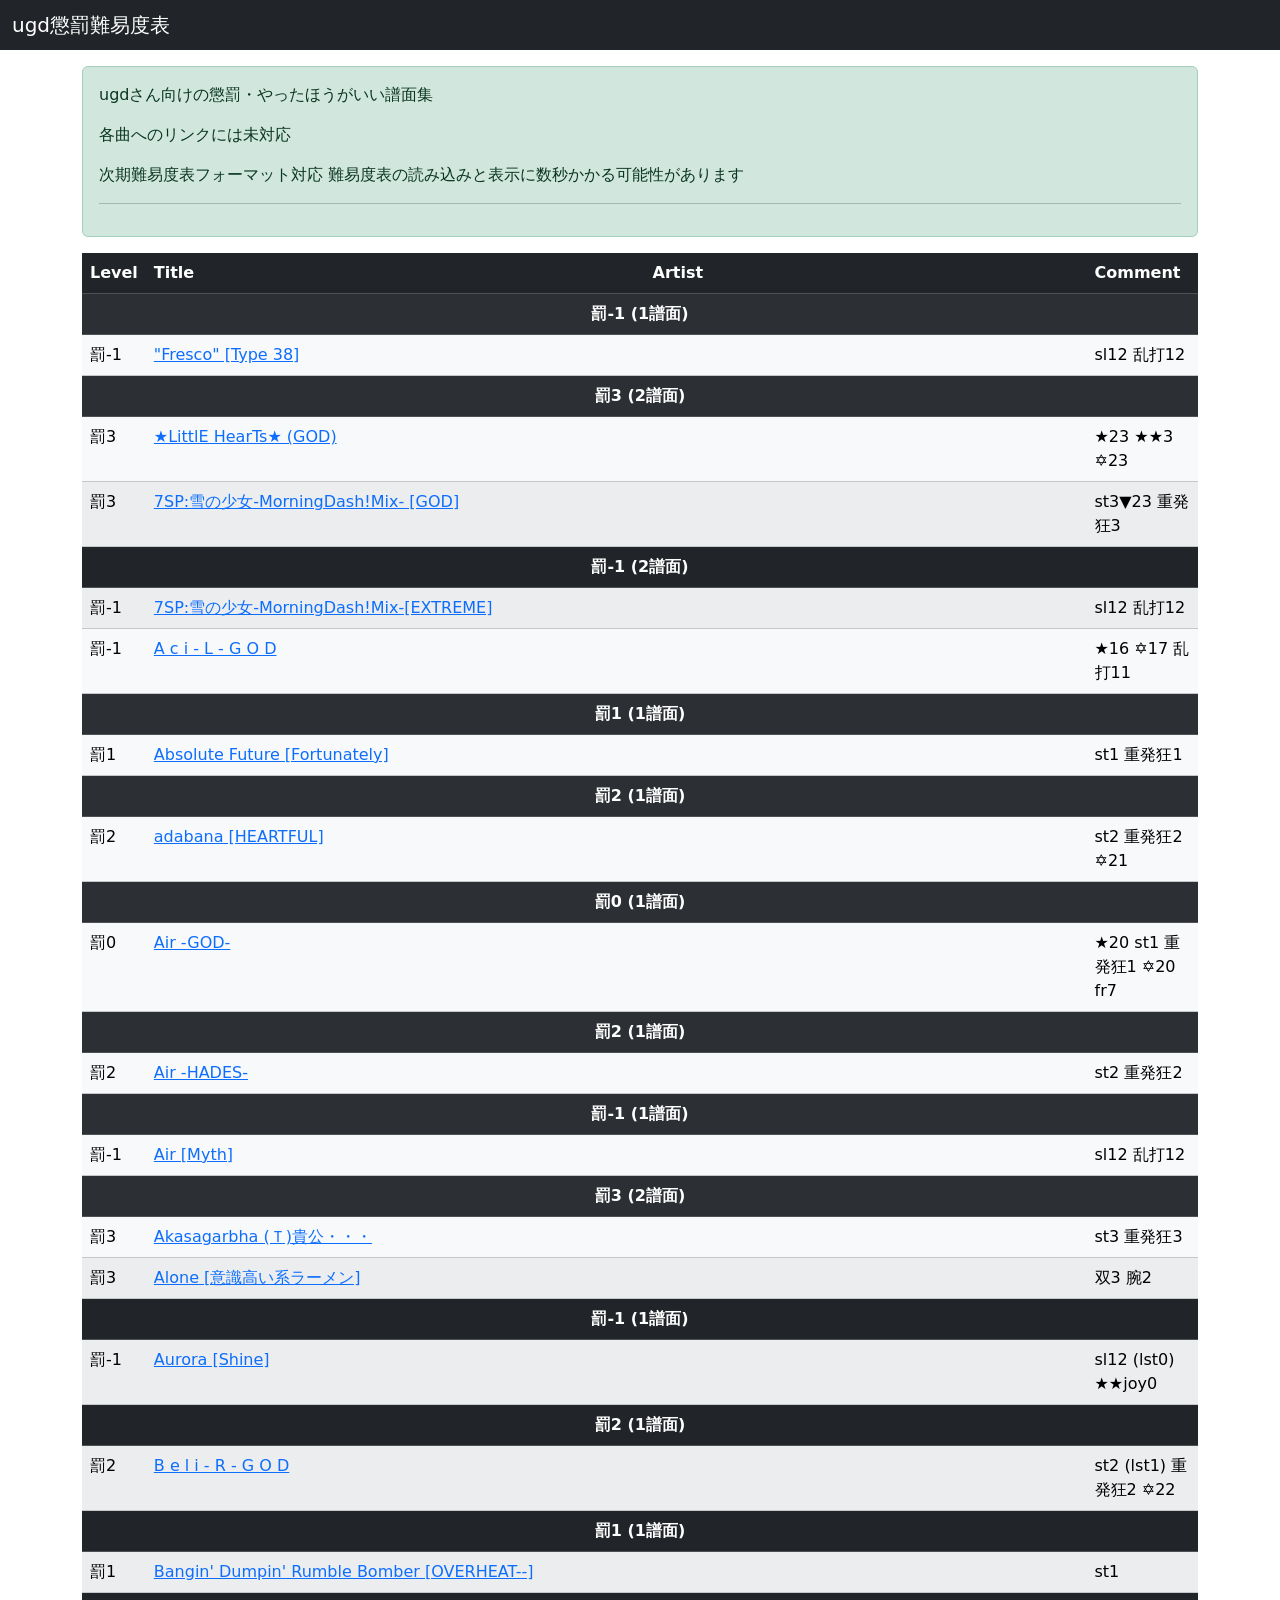
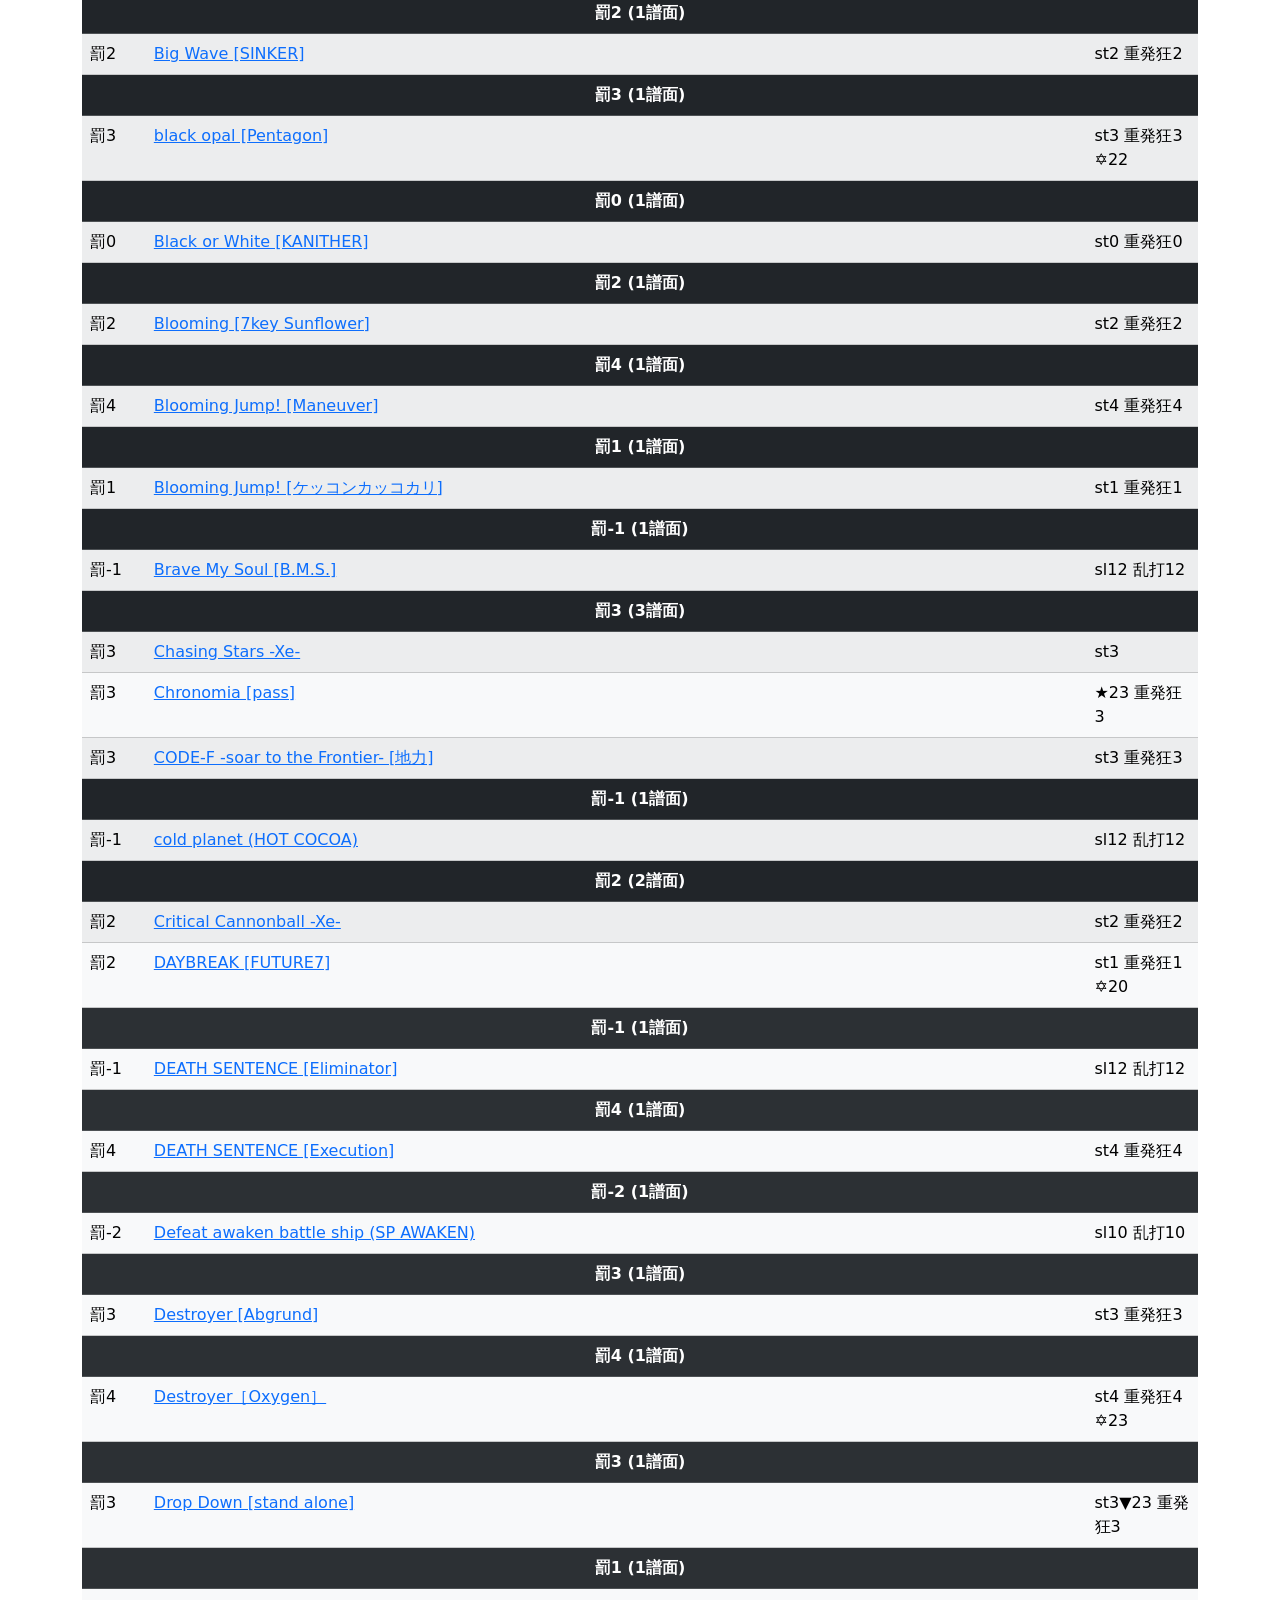
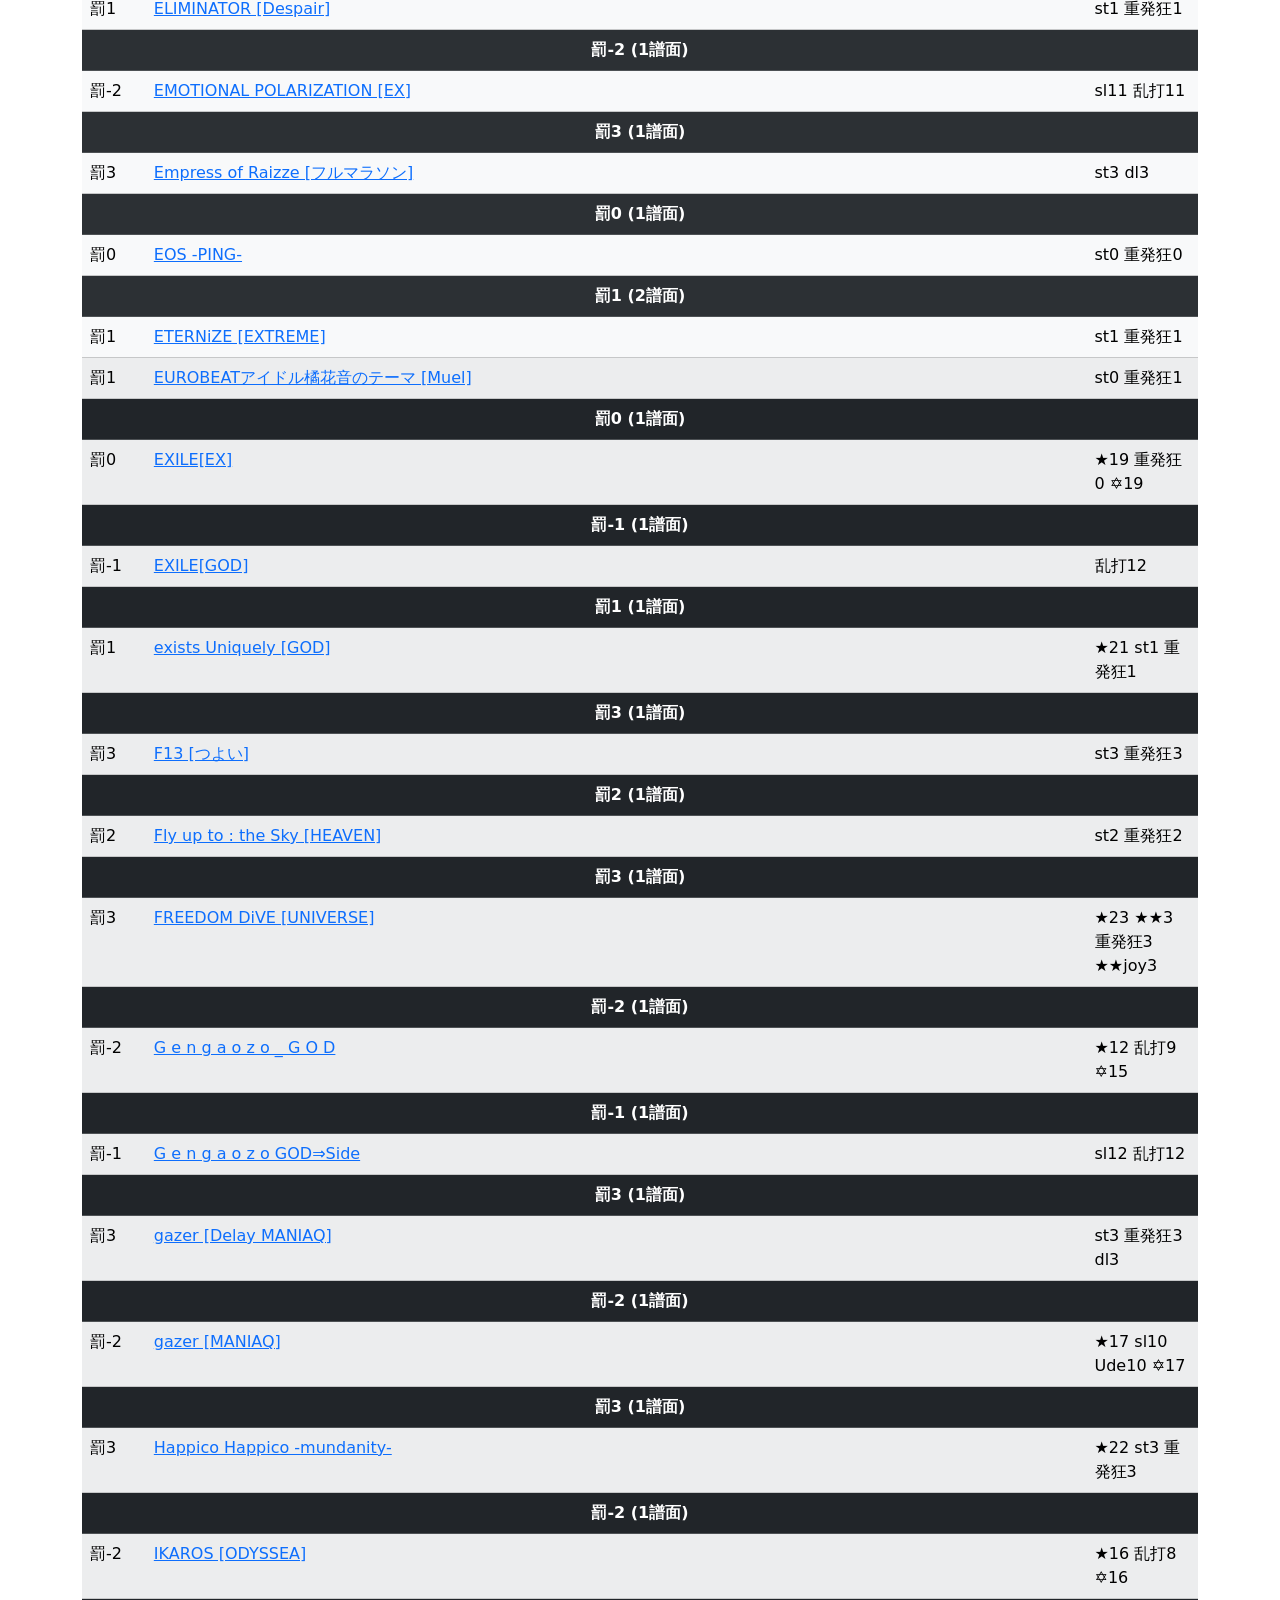
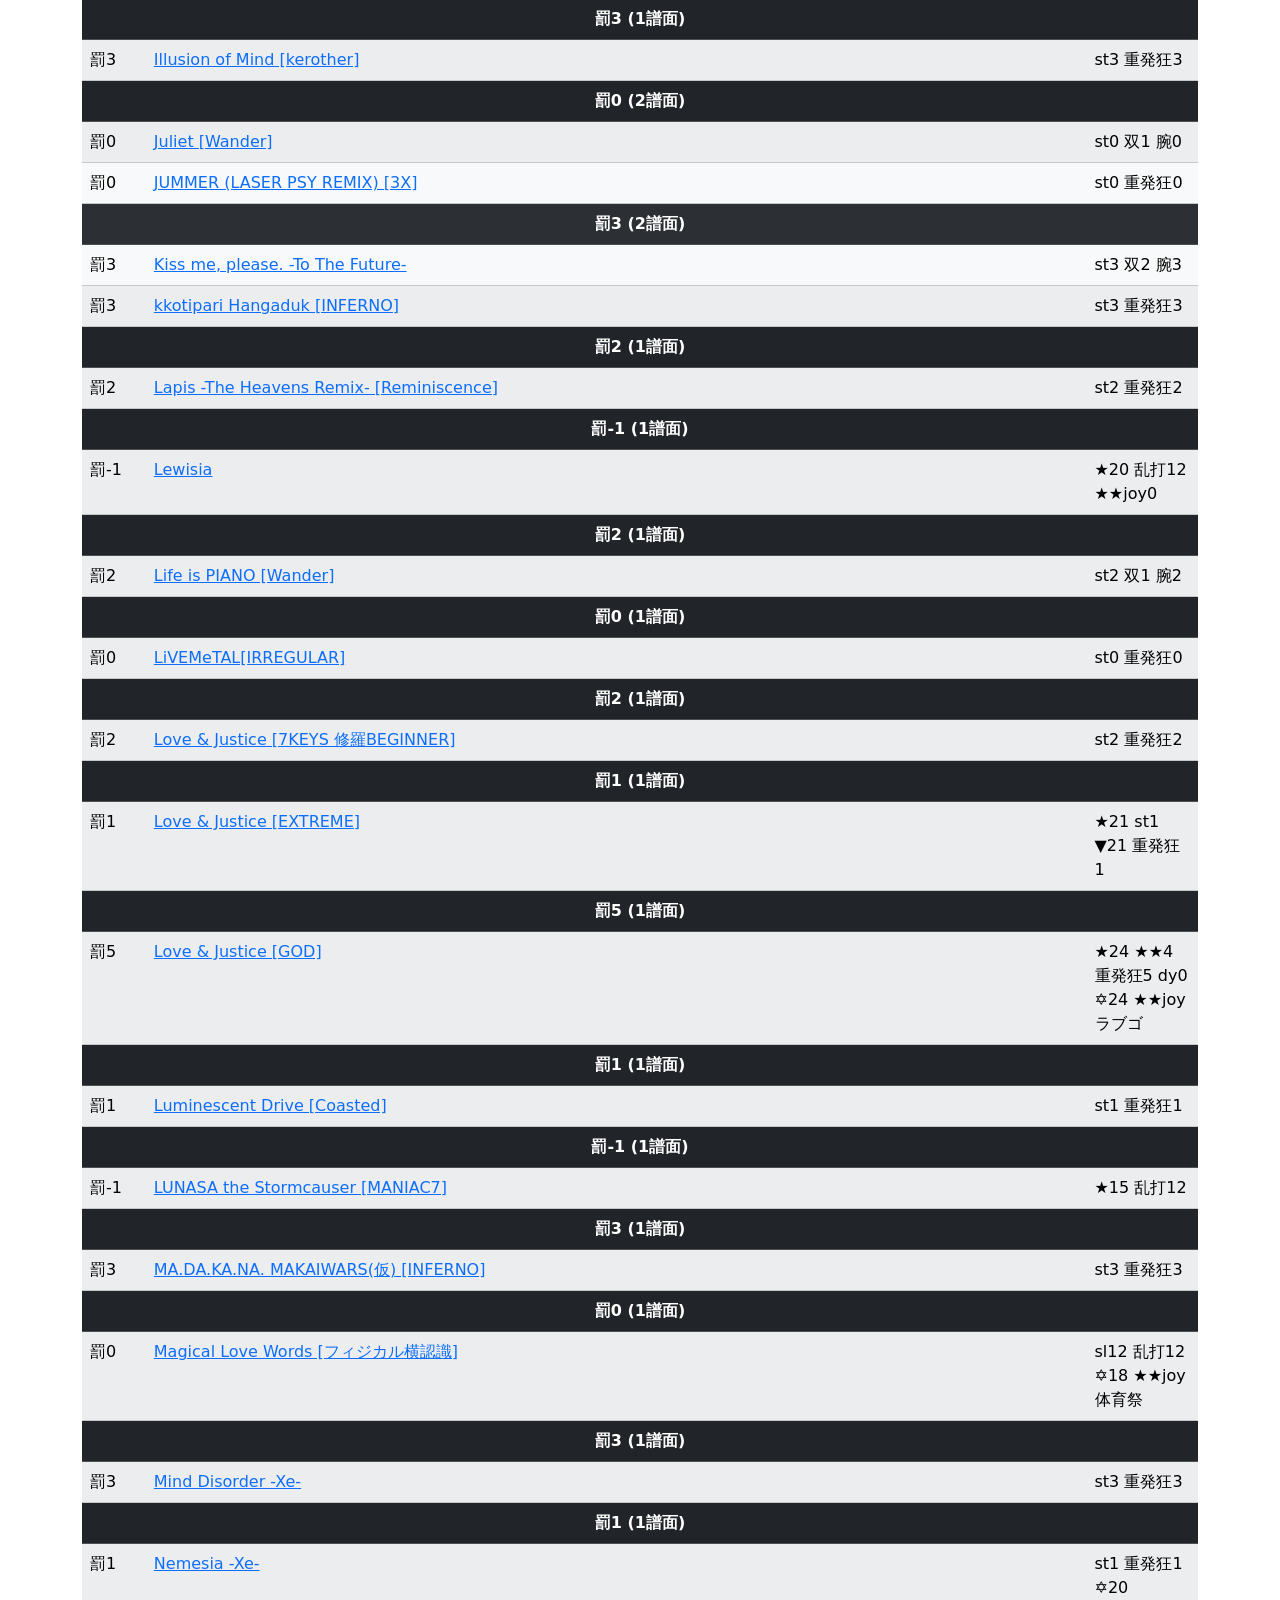
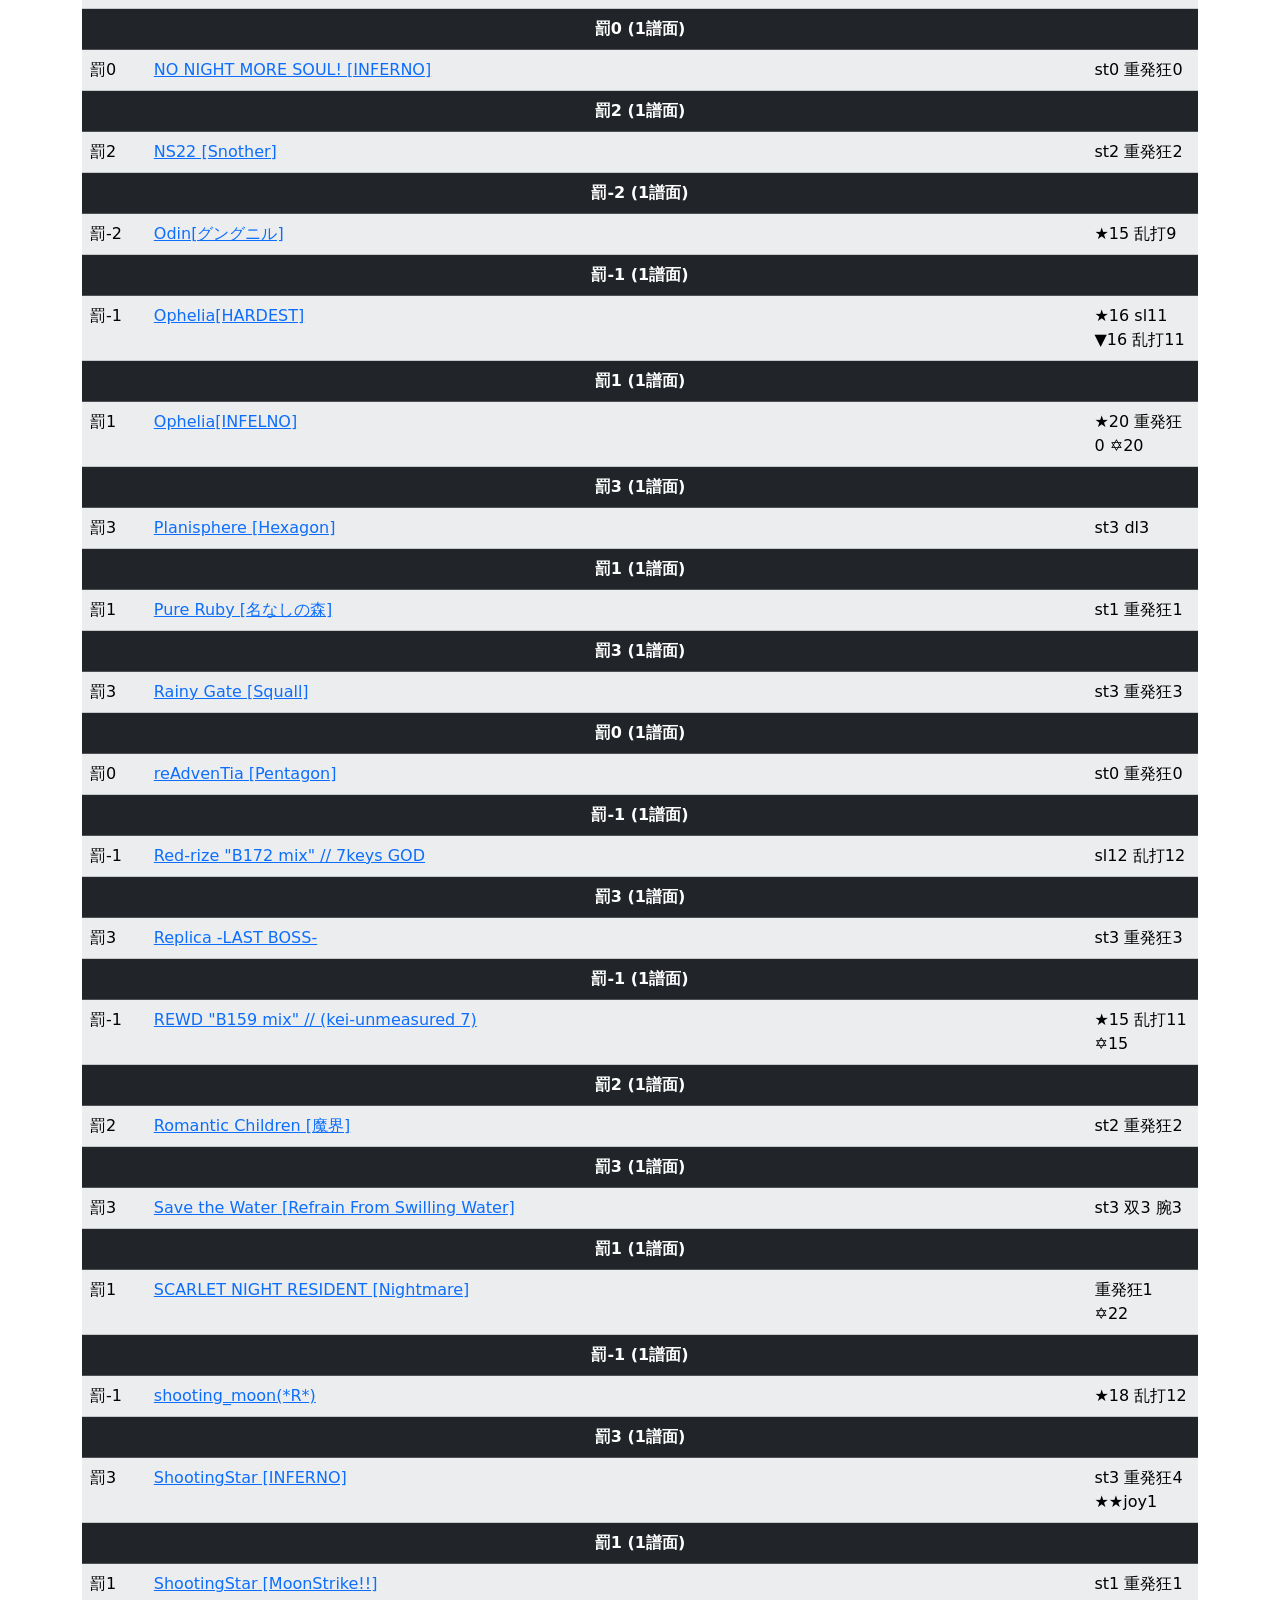
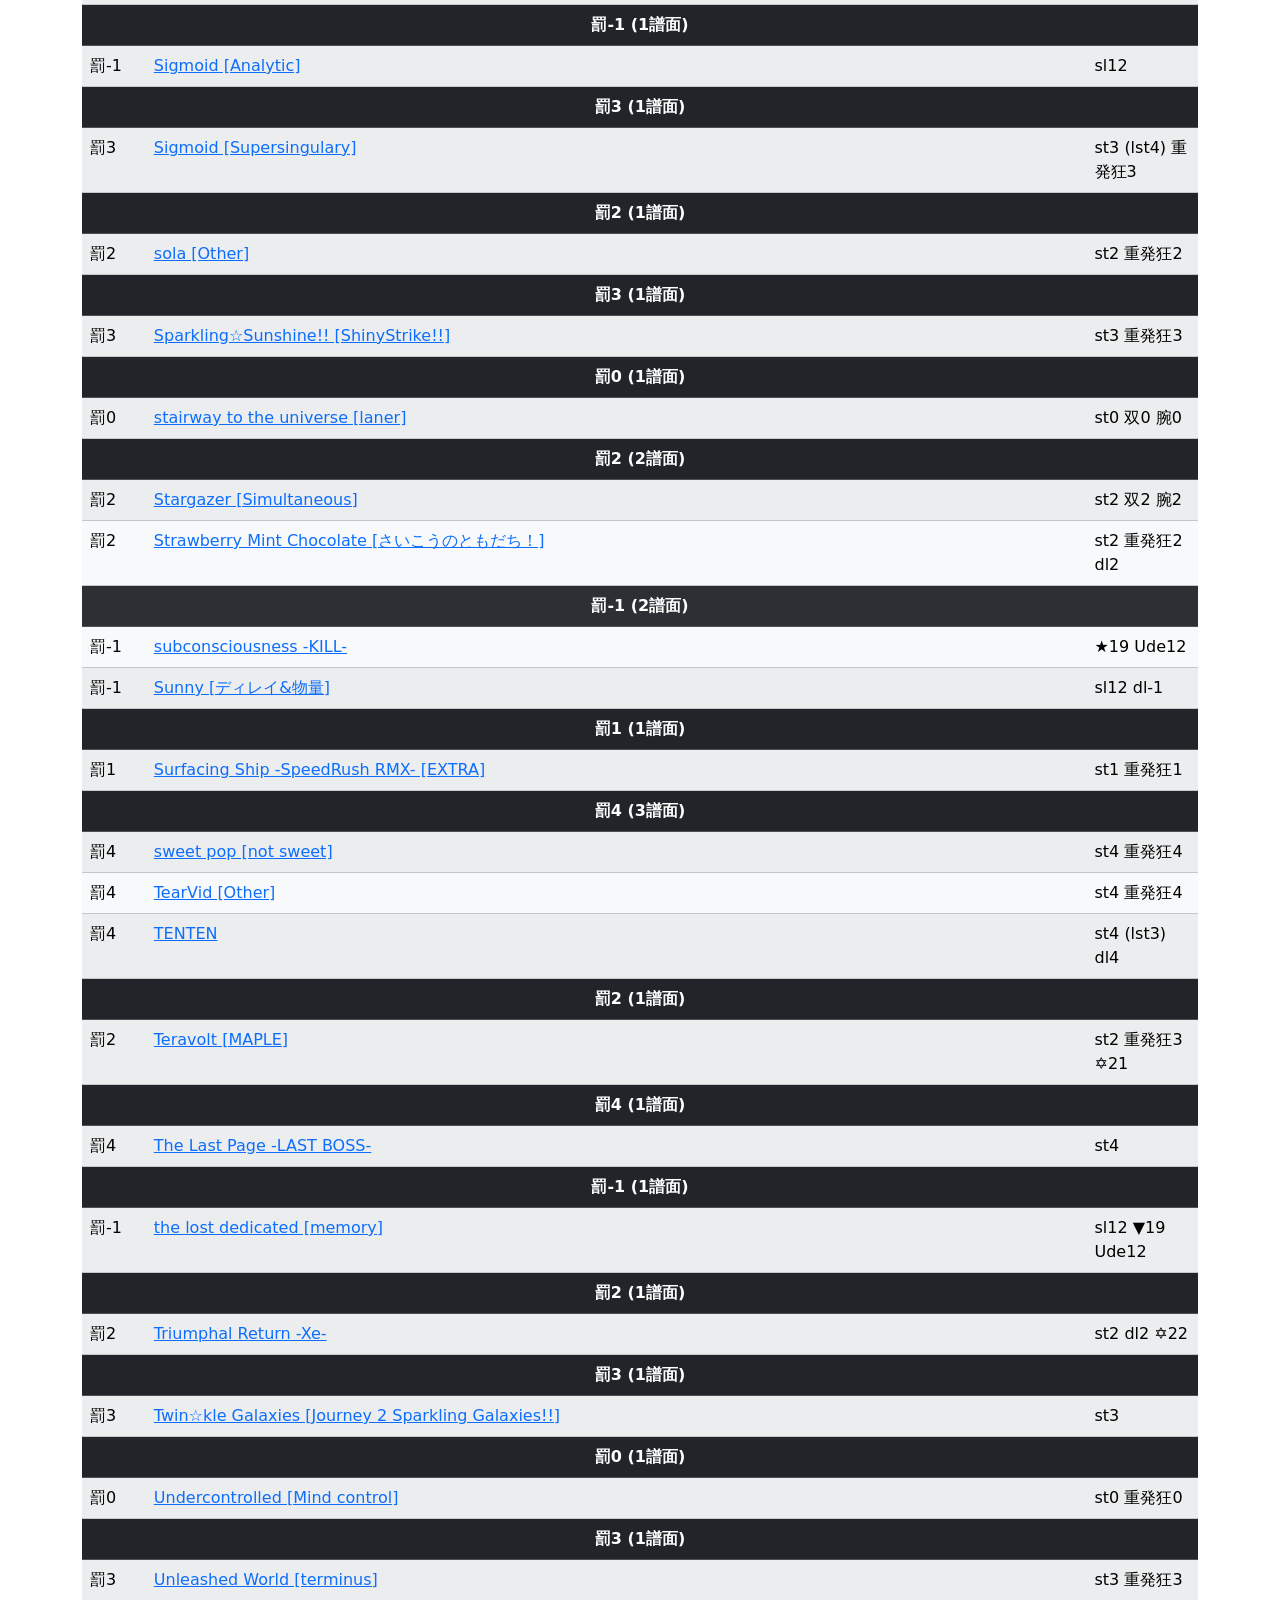
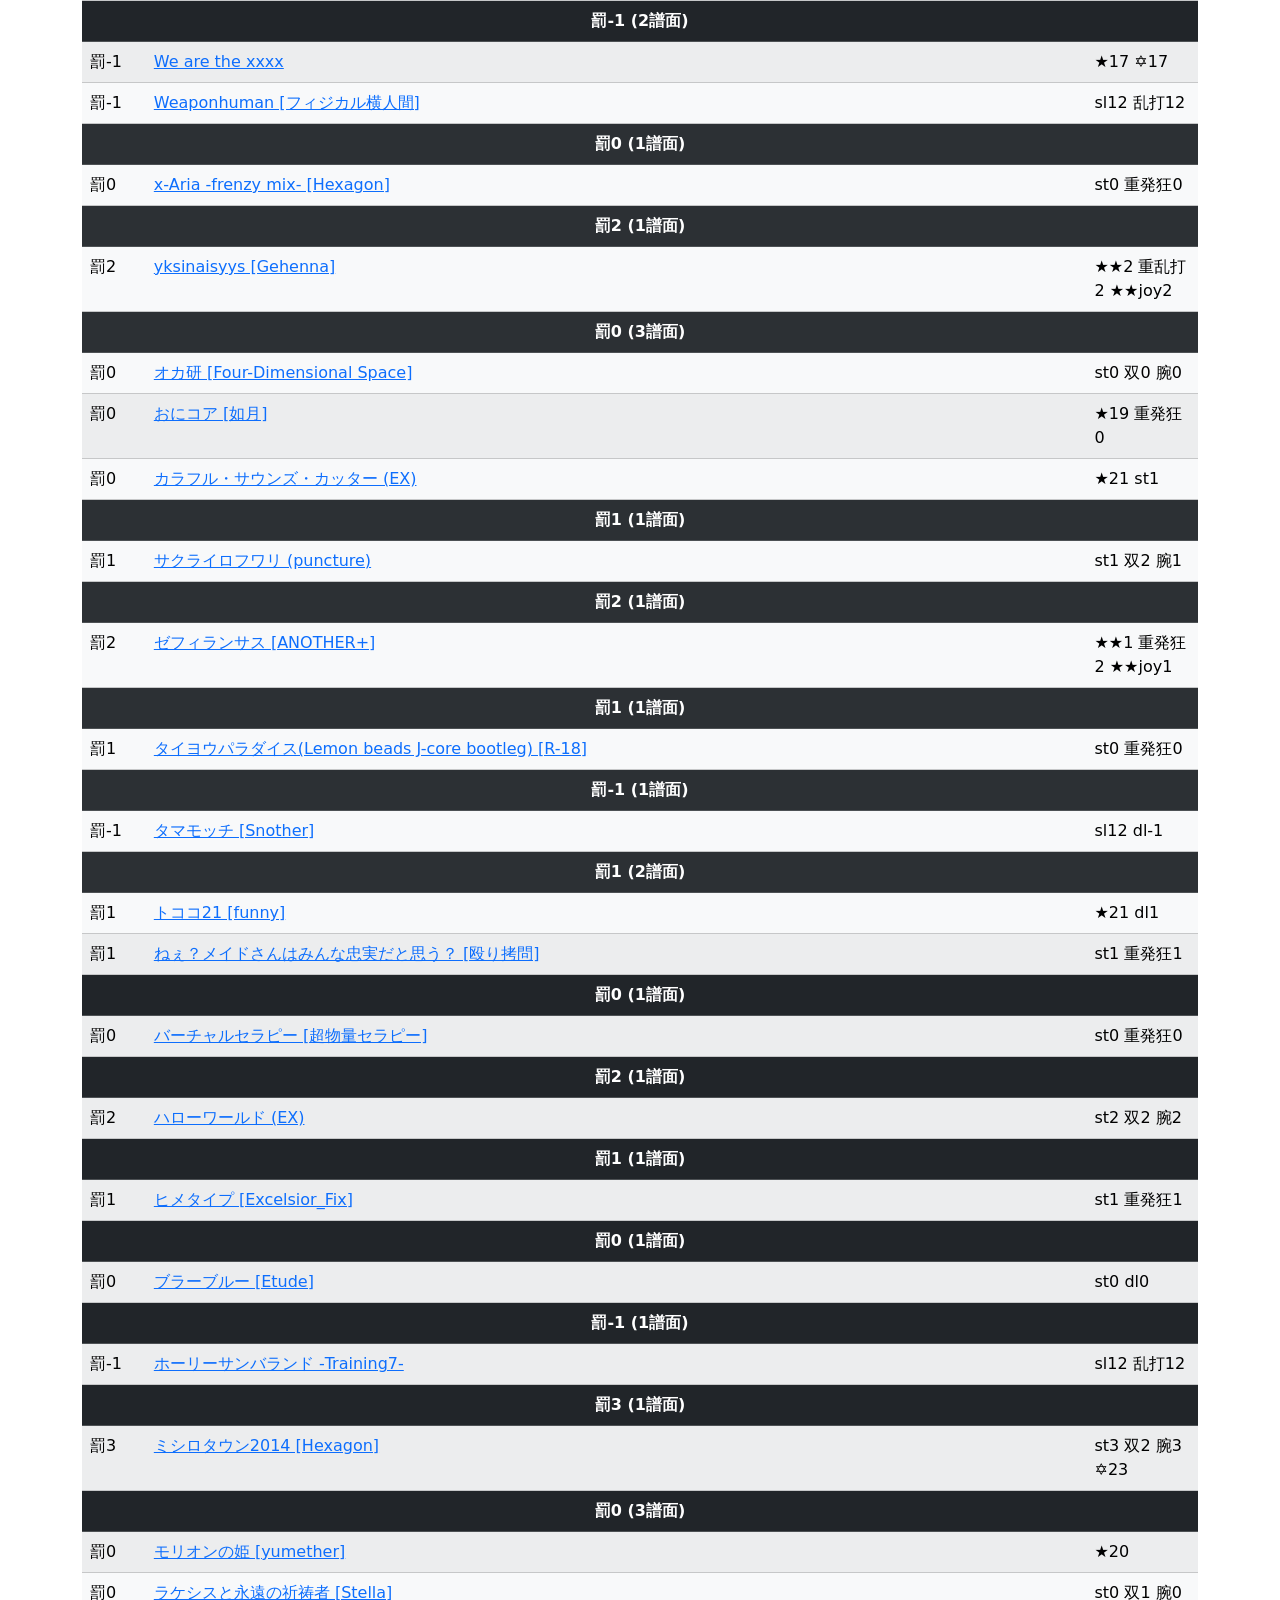
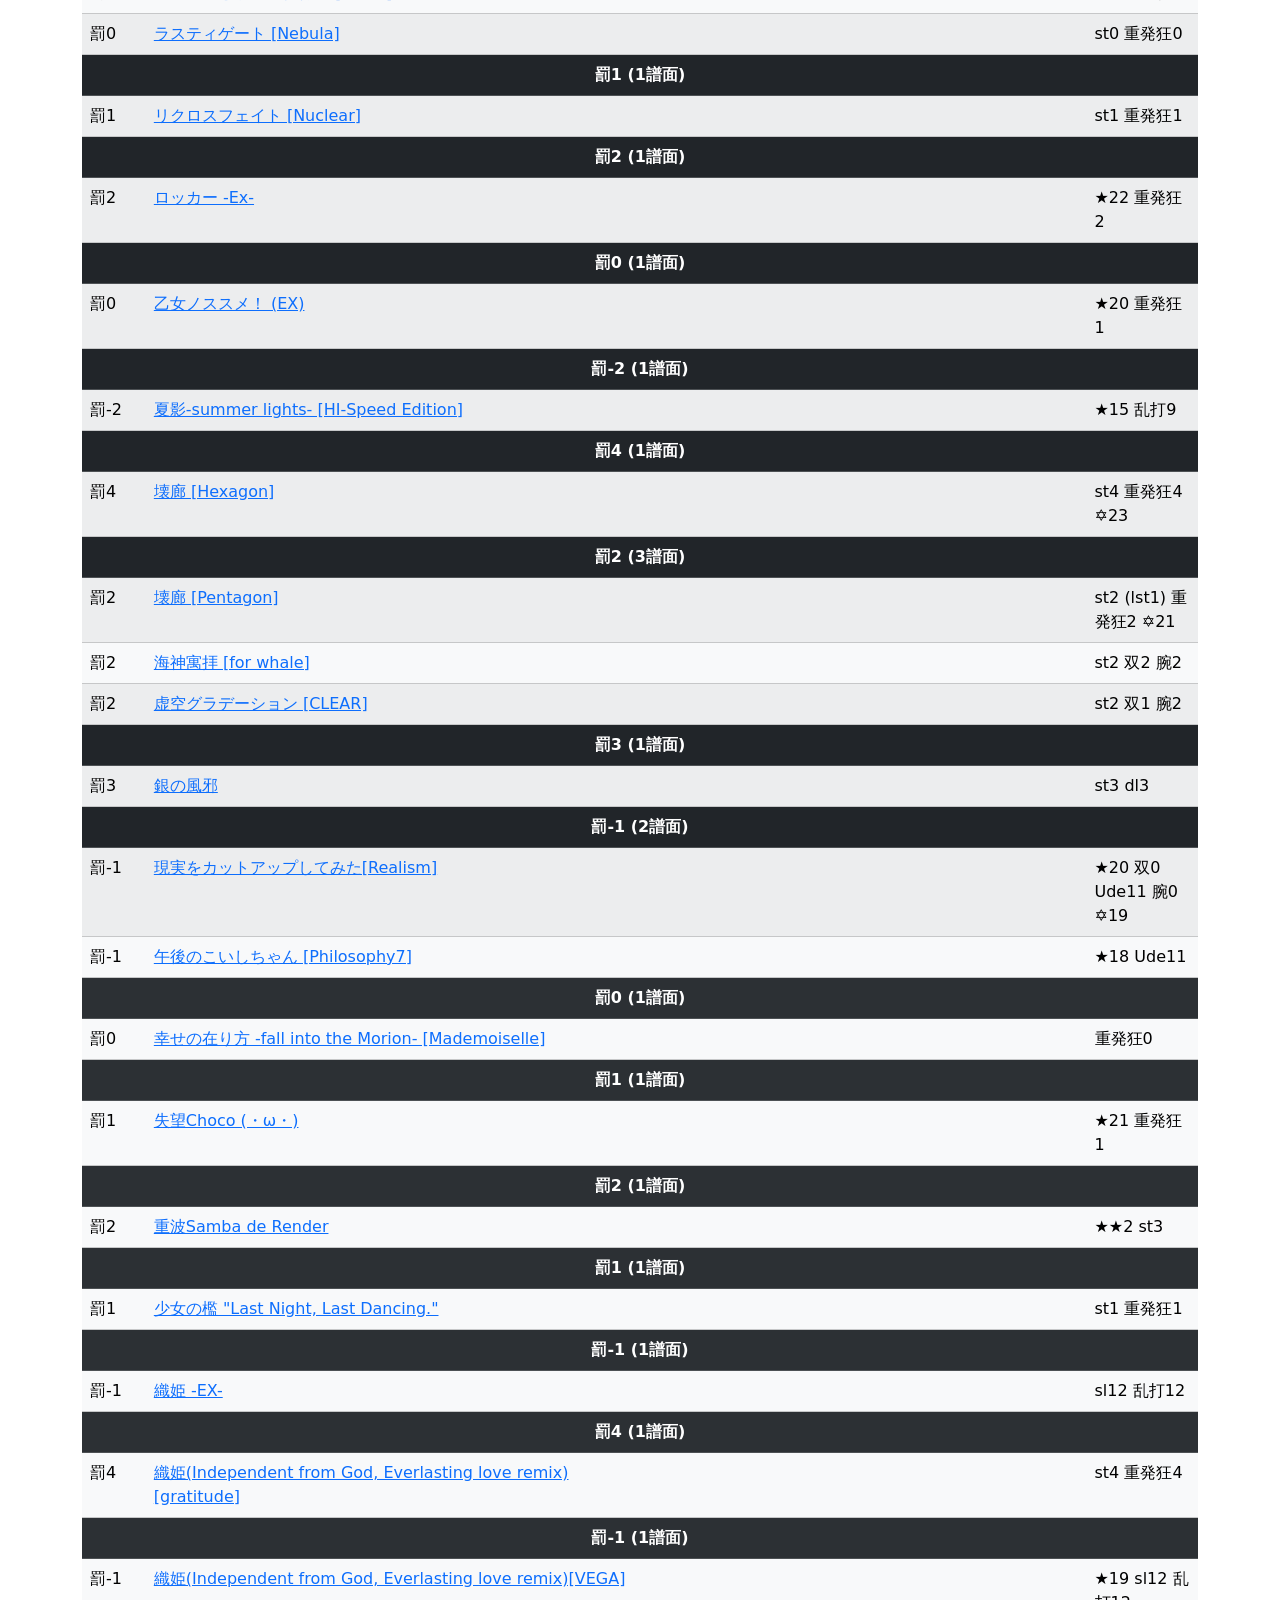
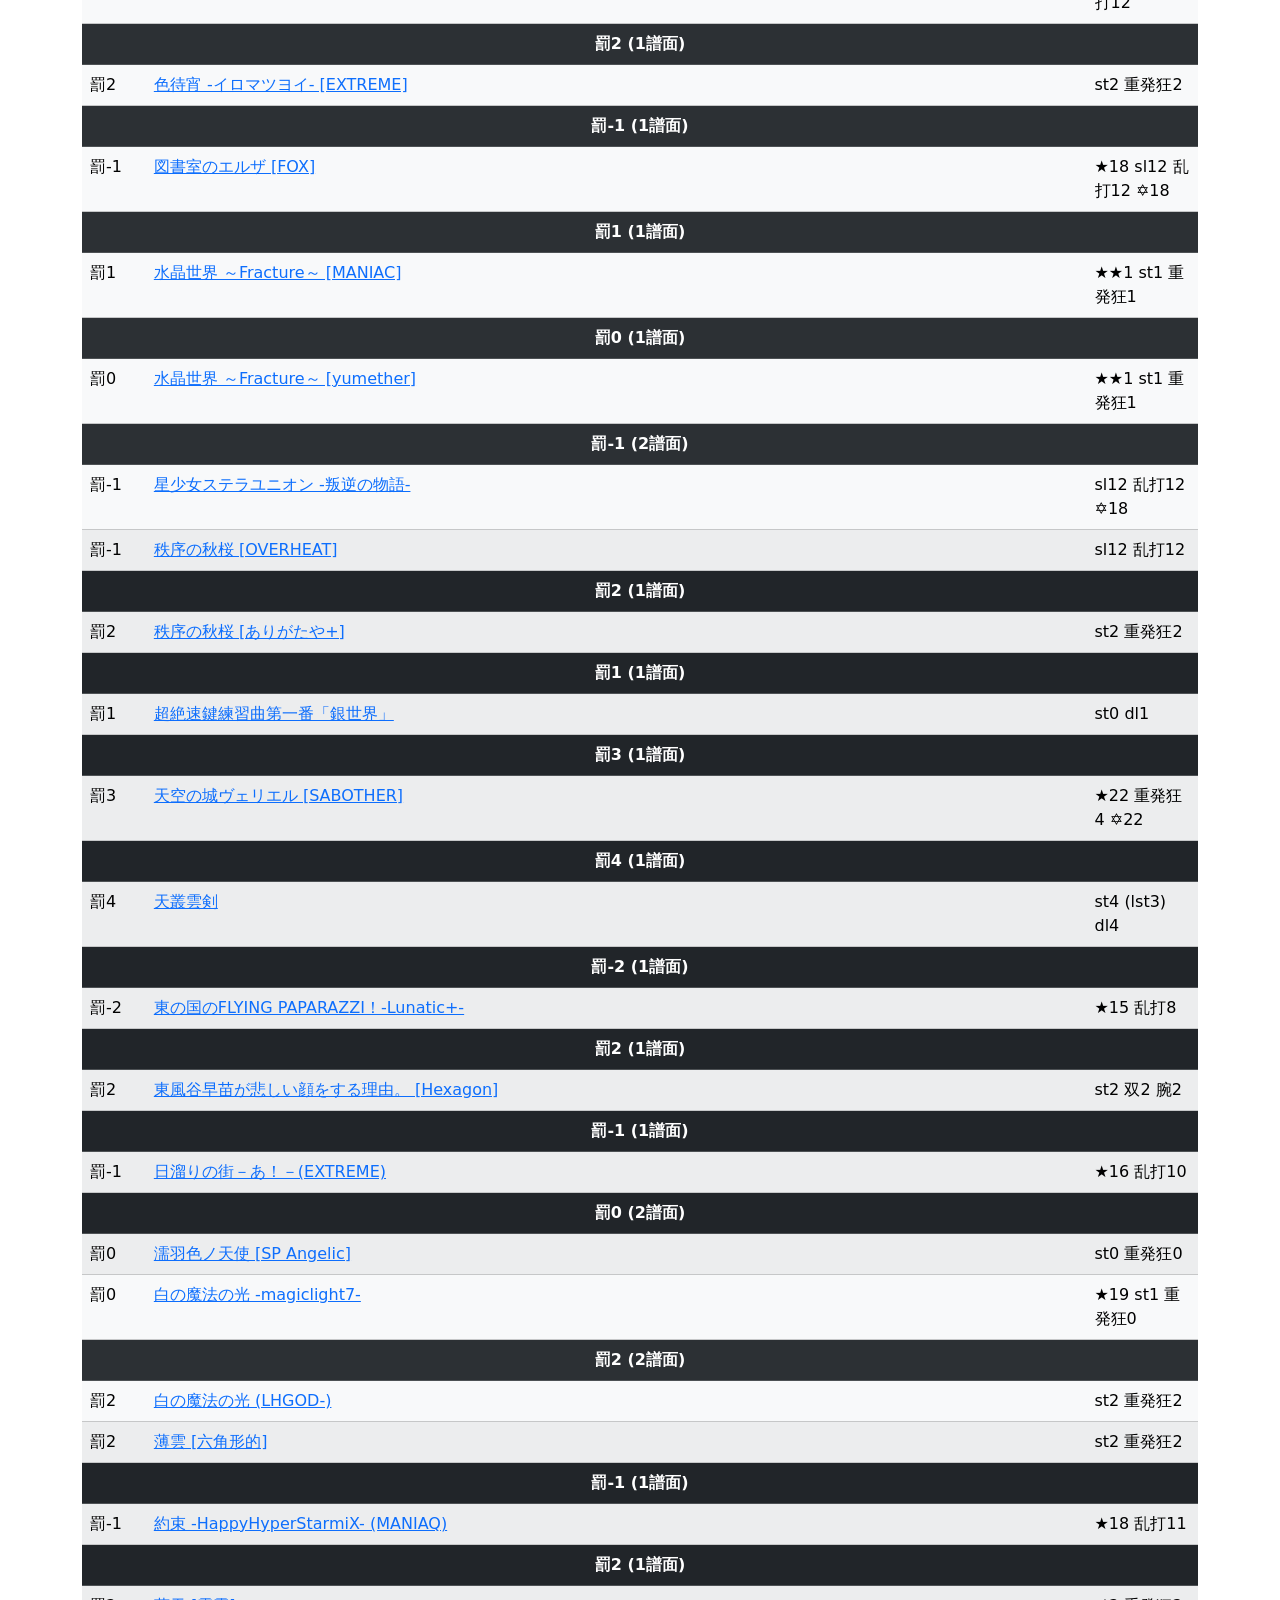
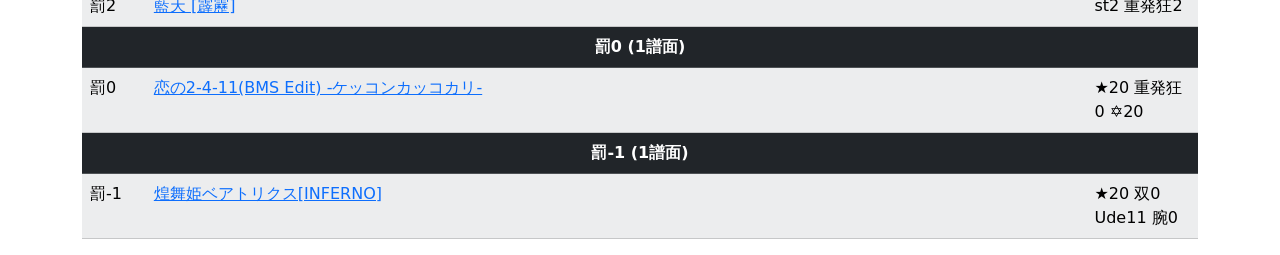
==== punishment/index.html @ 555be0f3 "Add files via upload" ====
<!DOCTYPE html>
<html lang="ja">

<head>
    <title>ugd懲罰難易度表</title>
    <meta charset="UTF-8">
    <meta http-equiv="X-UA-Compatible" content="IE=edge">
    <meta name="viewport" content="width=device-width, initial-scale=1.0">
    <meta name="bmstable" content="header.json" />
    <script src="https://code.jquery.com/jquery-2.2.4.min.js"></script>
    <link href="https://cdn.jsdelivr.net/npm/bootstrap@5.0.0-beta1/dist/css/bootstrap.min.css" rel="stylesheet"
        integrity="sha384-giJF6kkoqNQ00vy+HMDP7azOuL0xtbfIcaT9wjKHr8RbDVddVHyTfAAsrekwKmP1" crossorigin="anonymous">
    <script src="https://cdn.jsdelivr.net/npm/bootstrap@5.0.0-beta1/dist/js/bootstrap.bundle.min.js"
        integrity="sha384-ygbV9kiqUc6oa4msXn9868pTtWMgiQaeYH7/t7LECLbyPA2x65Kgf80OJFdroafW" crossorigin="anonymous">
    </script>
</head>

<body>
    <header class="mb-3">
        <nav class="navbar navbar-dark bg-dark">
            <div class="container-fluid">
                <span class="navbar-brand mb-0 h1">ugd懲罰難易度表</span>
            </div>
        </nav>
    </header>

    <div class="container">

        <div class="alert alert-success mb-3" role="alert">
            <p>ugdさん向けの懲罰・やったほうがいい譜面集</p>
            <p>各曲へのリンクには未対応</p>
            <p>次期難易度表フォーマット対応 難易度表の読み込みと表示に数秒かかる可能性があります</p>
            <hr>
            <p class="mb-0"></p>
        </div>


        <!--ここから難易度表本体-->
        <div>
            <table class="table table-light table-striped table-hover" id="table_int">
            </table>
        </div>
        <script language="javascript" type="text/javascript">
            $(document).ready(function () {
                $.getJSON($("meta[name=bmstable]").attr("content"), function (header) {
                    $.getJSON(header.data_url, function (information) {
                        makeBMSTable(information, header.symbol);
                    });
                });
            });

            function makeBMSTable(info, mark) {
                var x = "";
                var ev = "";
                var count = 0;
                var obj = $("#table_int");

                obj.html("");
                $("<thead class='table-dark'><tr><th>Level</th><th>Title</th><th>Artist</th><th>Comment</th></tr></thead><tbody>")
                    .appendTo(obj);
                var obj_sep = null;
                for (var i = 0; i < info.length; i++) {
                    if (x != info[i].level) {
                        if (obj_sep != null) {
                            obj_sep.html("<td colspan='4'>" + "<b>" + mark + x + " (" + count +
                                "譜面)</b></td>");
                        }
                        obj_sep = $("<tr class='table-dark' style='text-align:center' id='" + mark + info[i].level +
                            "'></tr>");
                        obj_sep.appendTo(obj);
                        count = 0;
                        x = info[i].level;
                    }

                    var str = $("<tr></tr>");

                    // Level
                    $("<td width='5%'>" + mark + x + "</td>").appendTo(str);

                    // Title
                    $("<td width='45%'>" +
                        "<a href='http://www.dream-pro.info/~lavalse/LR2IR/search.cgi?mode=ranking&bmsmd5=" + info[
                            i]
                        .md5 + "' target='_blank'>" + info[i].title + "</a></td>").appendTo(str);

                    // Artist
                    $("<td width='40%'>" + info[i].artist + "</td>").appendTo(str);

                    // Comment
                    $("<td width='10%'>" + info[i].comment + "</td>").appendTo(str);
                    str.appendTo(obj);
                    count++;

                }
                $("</tbody>").appendTo(obj);

                if (obj_sep != null) {
                    obj_sep.html("<td class='table-dark' style='text-align:center' colspan='4'>" + "<b>" + mark + x +
                        " (" + count + "譜面)</b></td>");
                }
            }
        </script>
    </div>

</html>
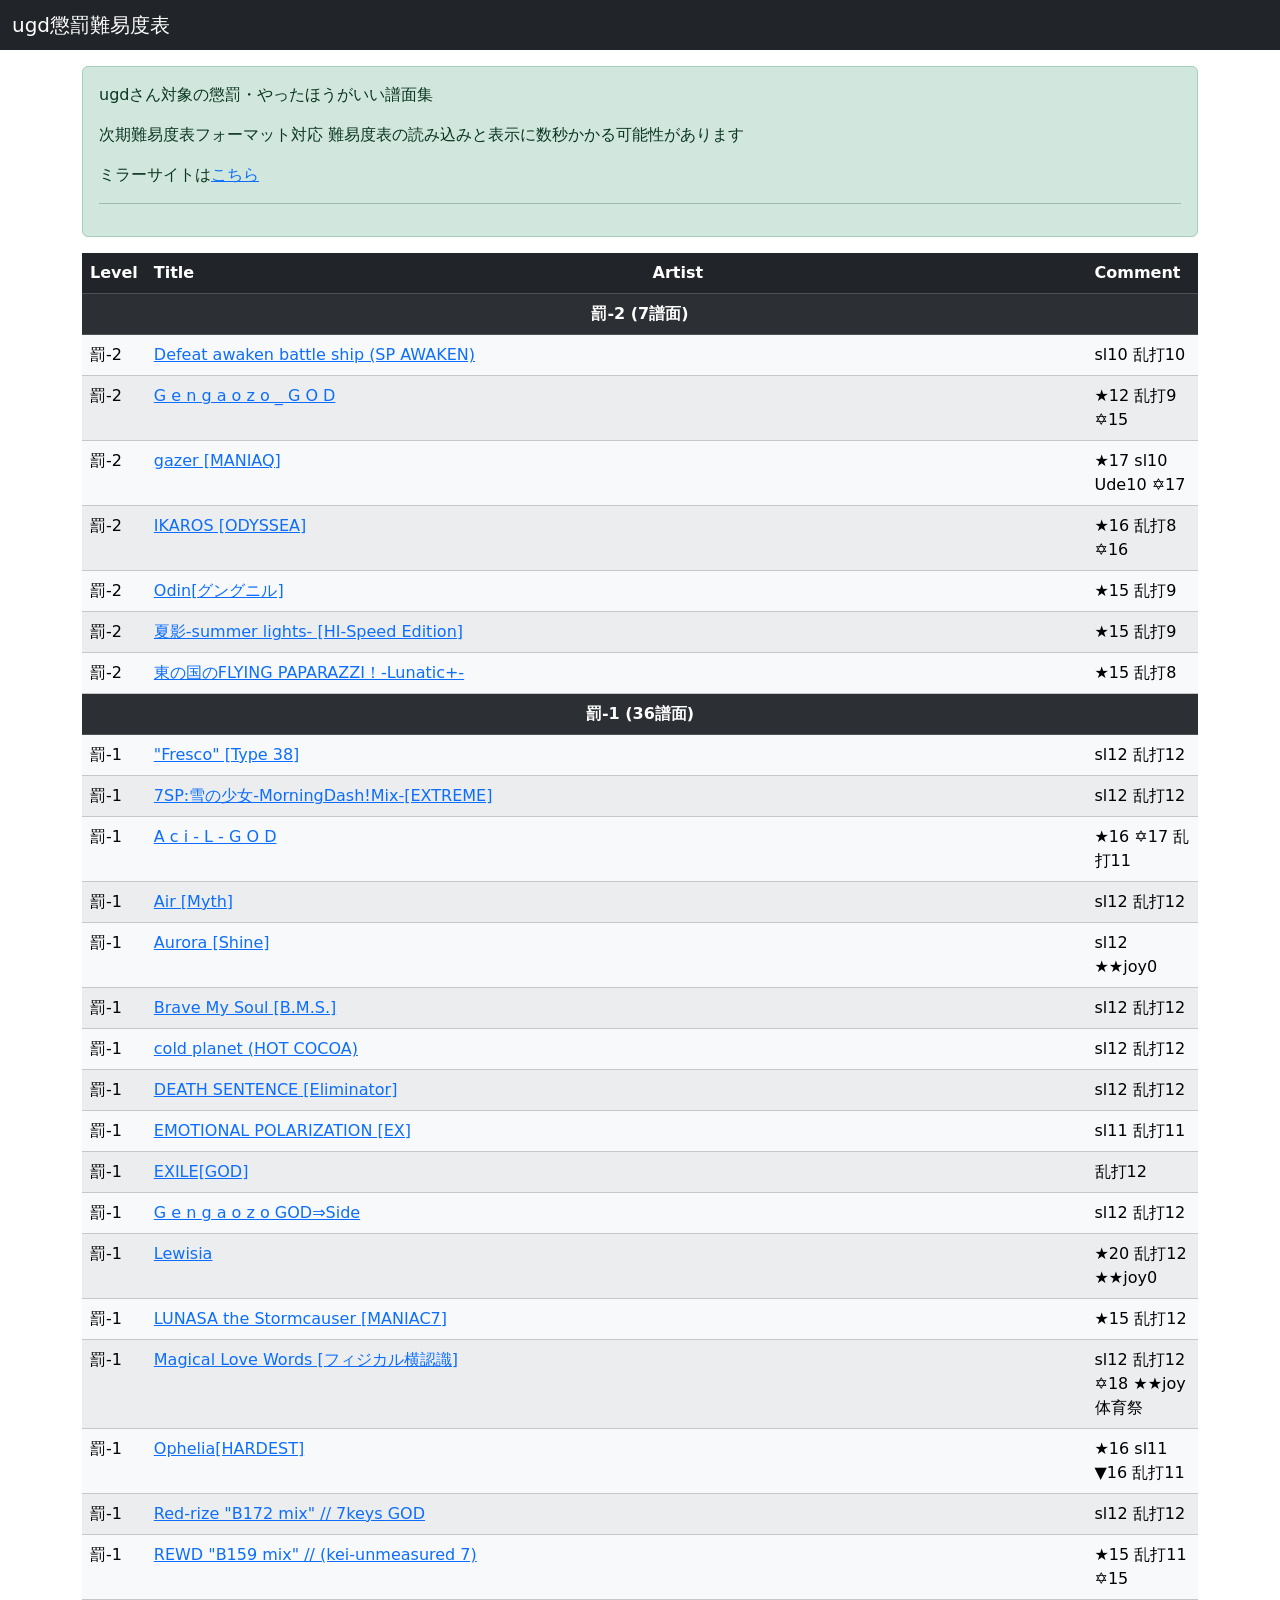
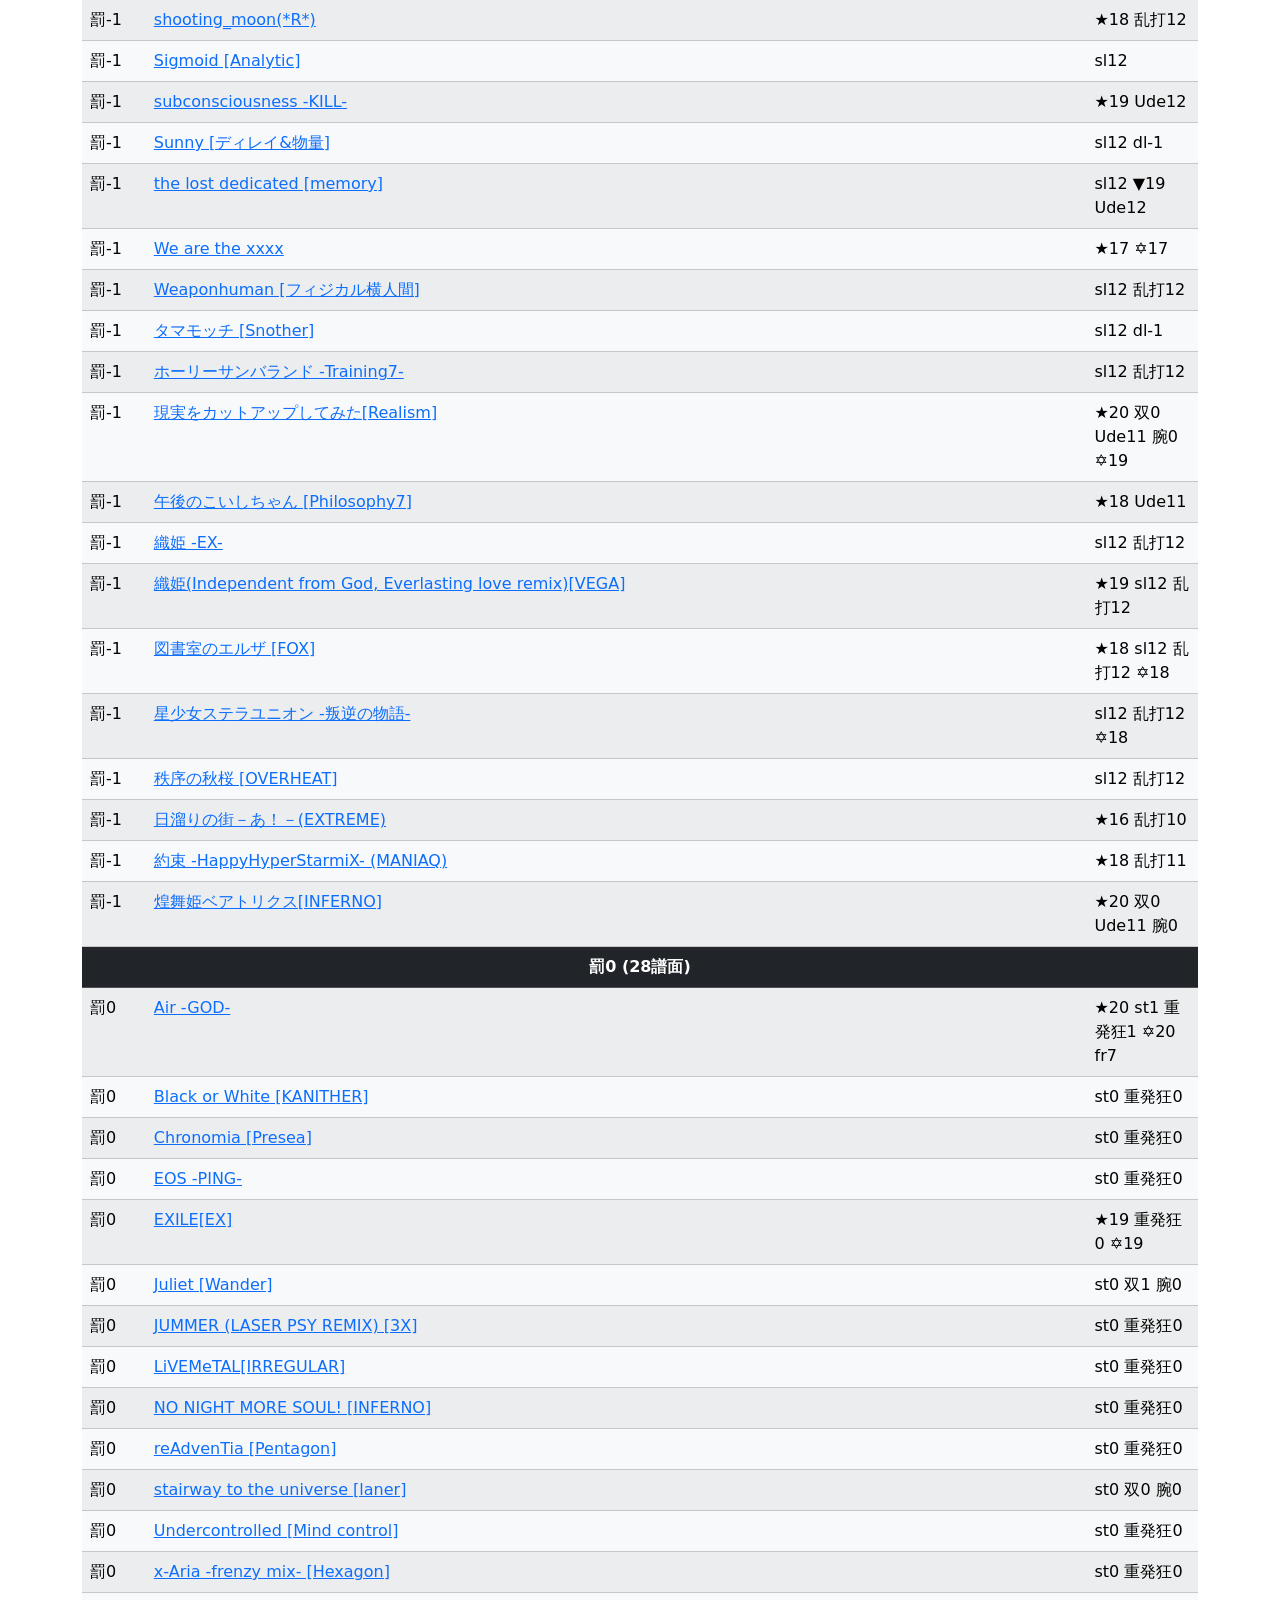
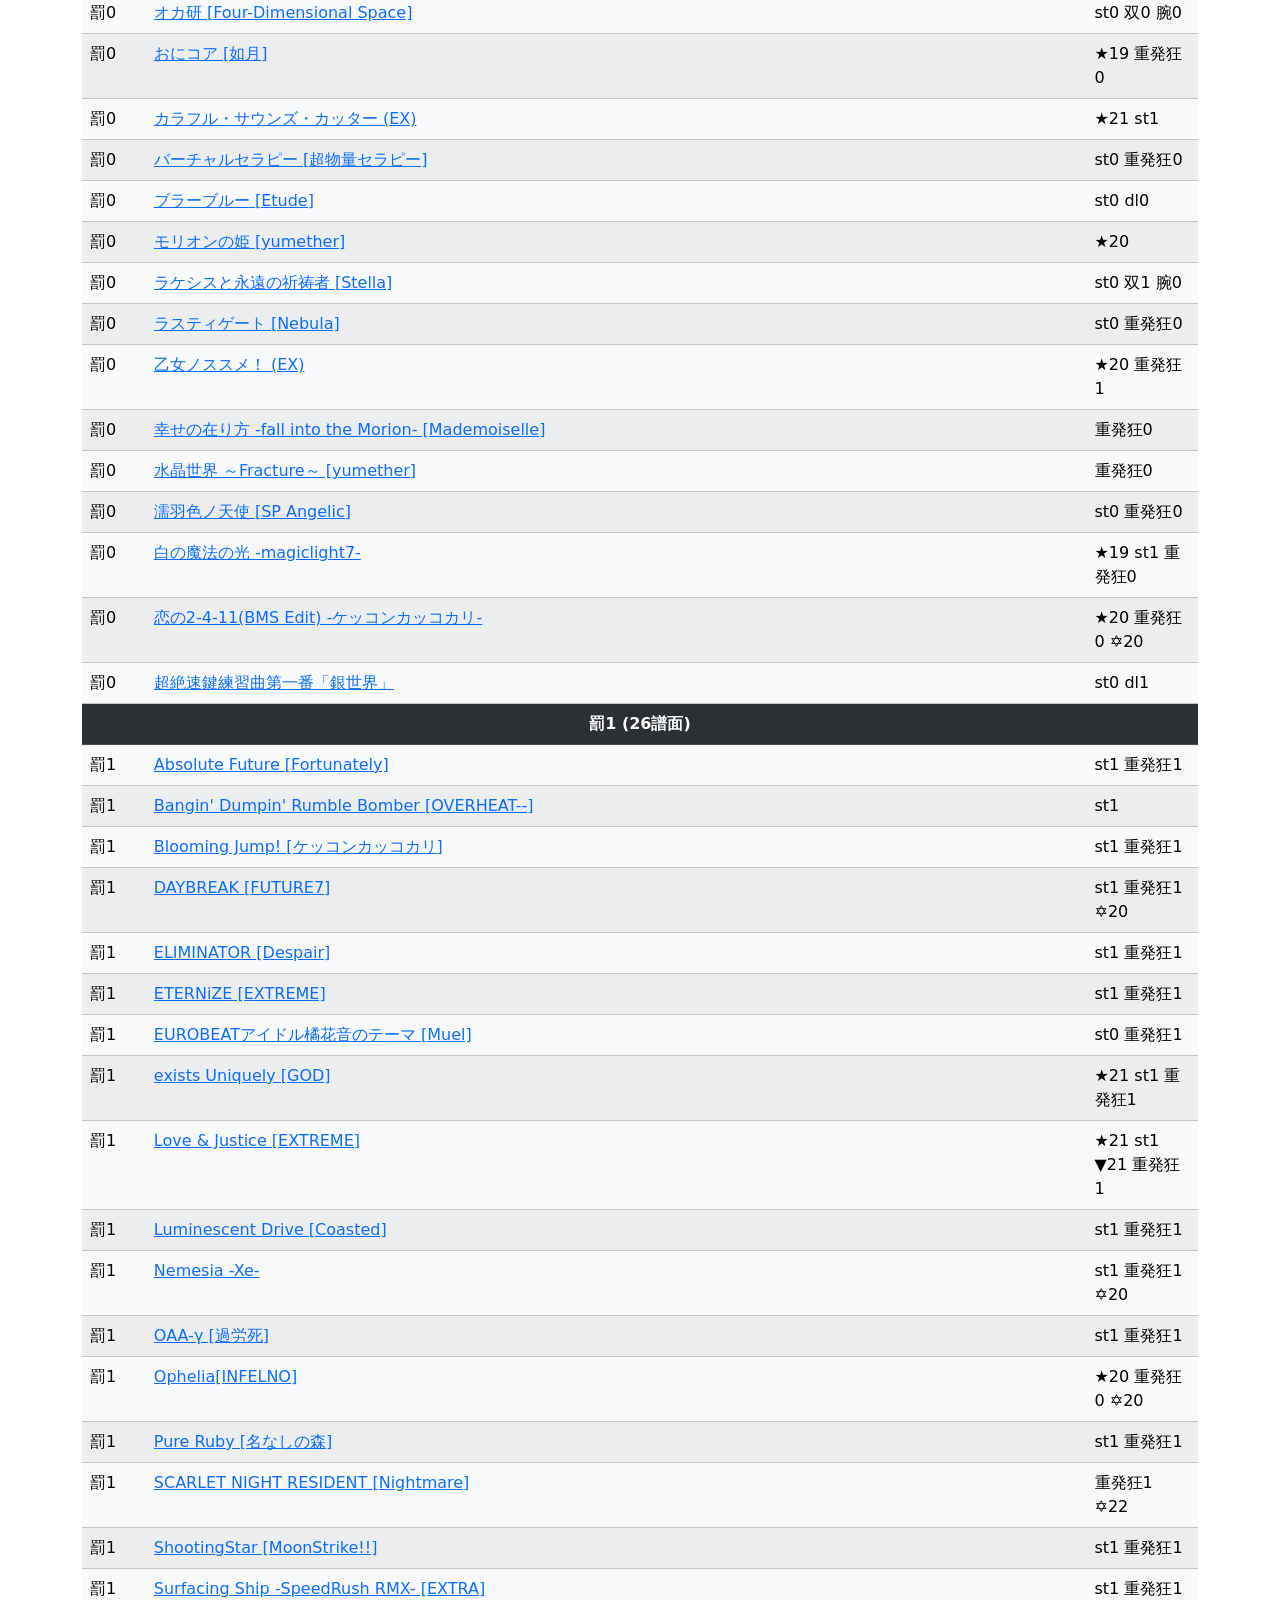
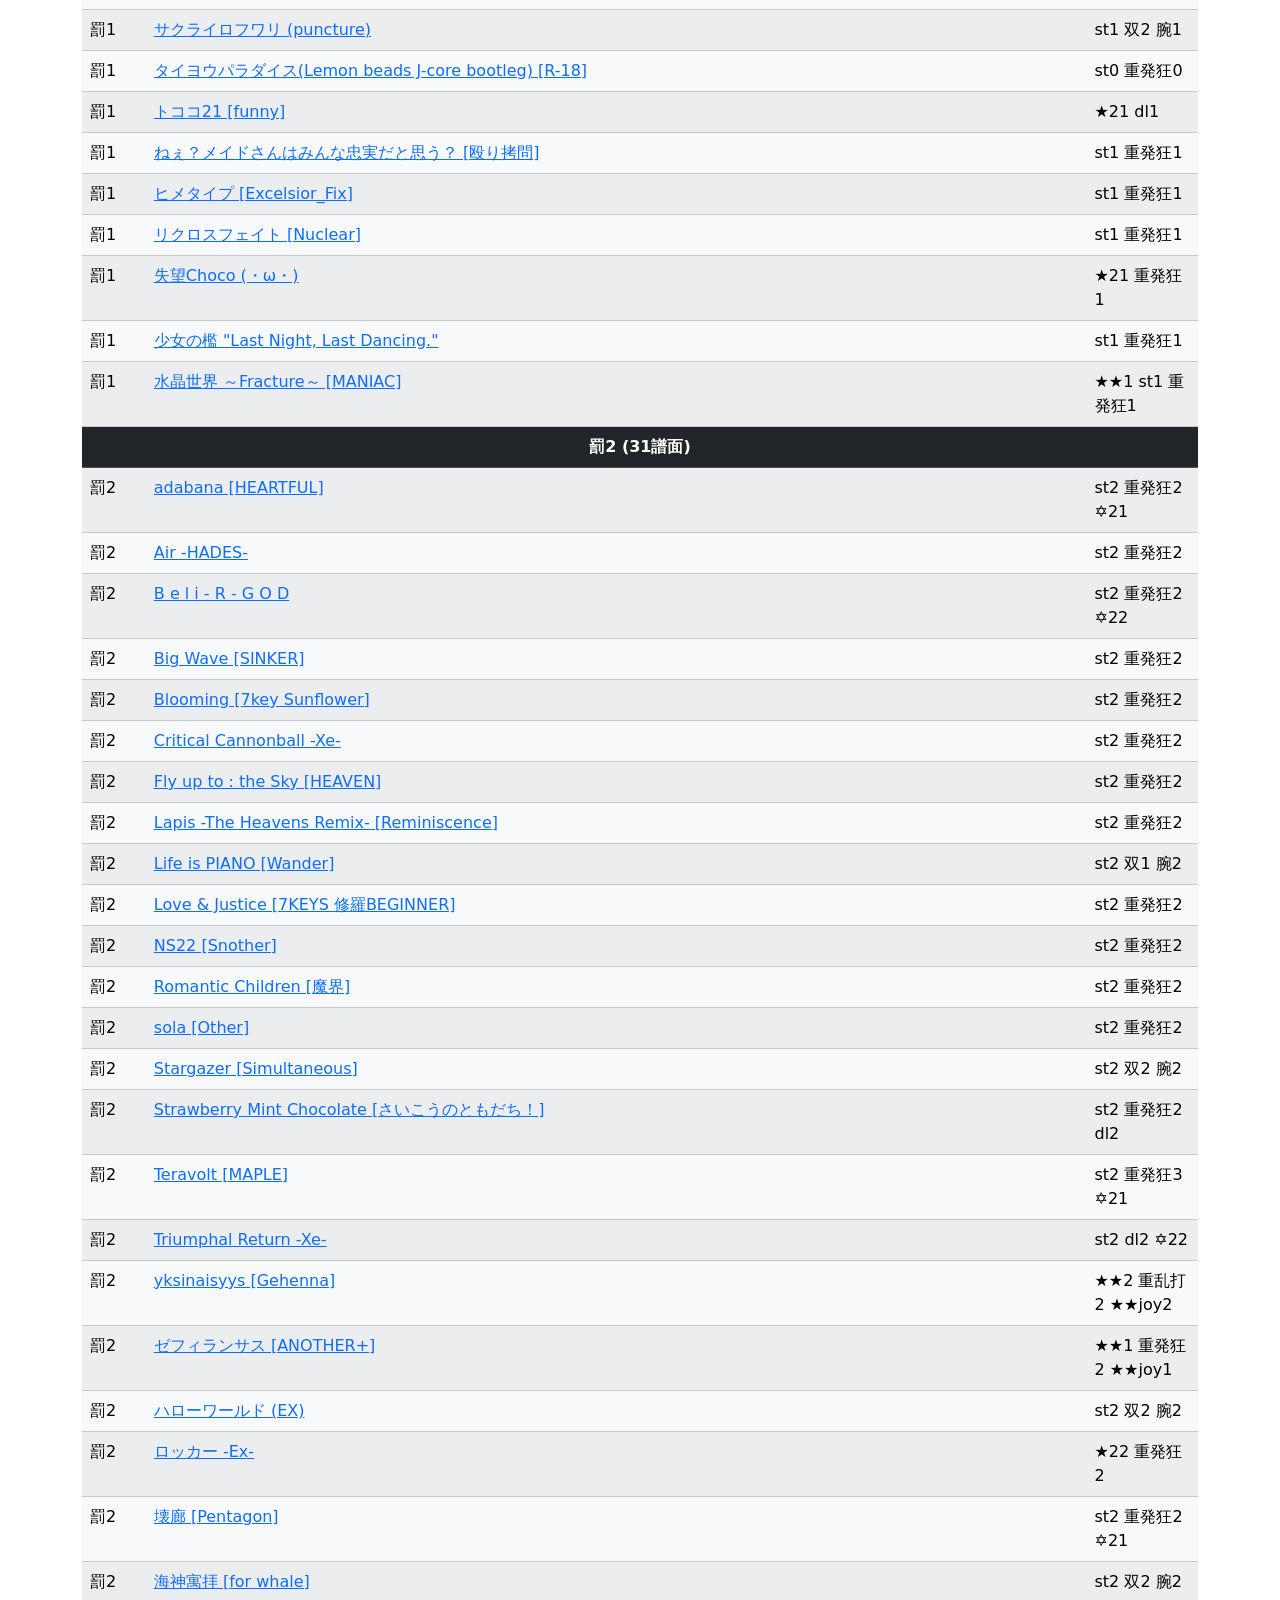
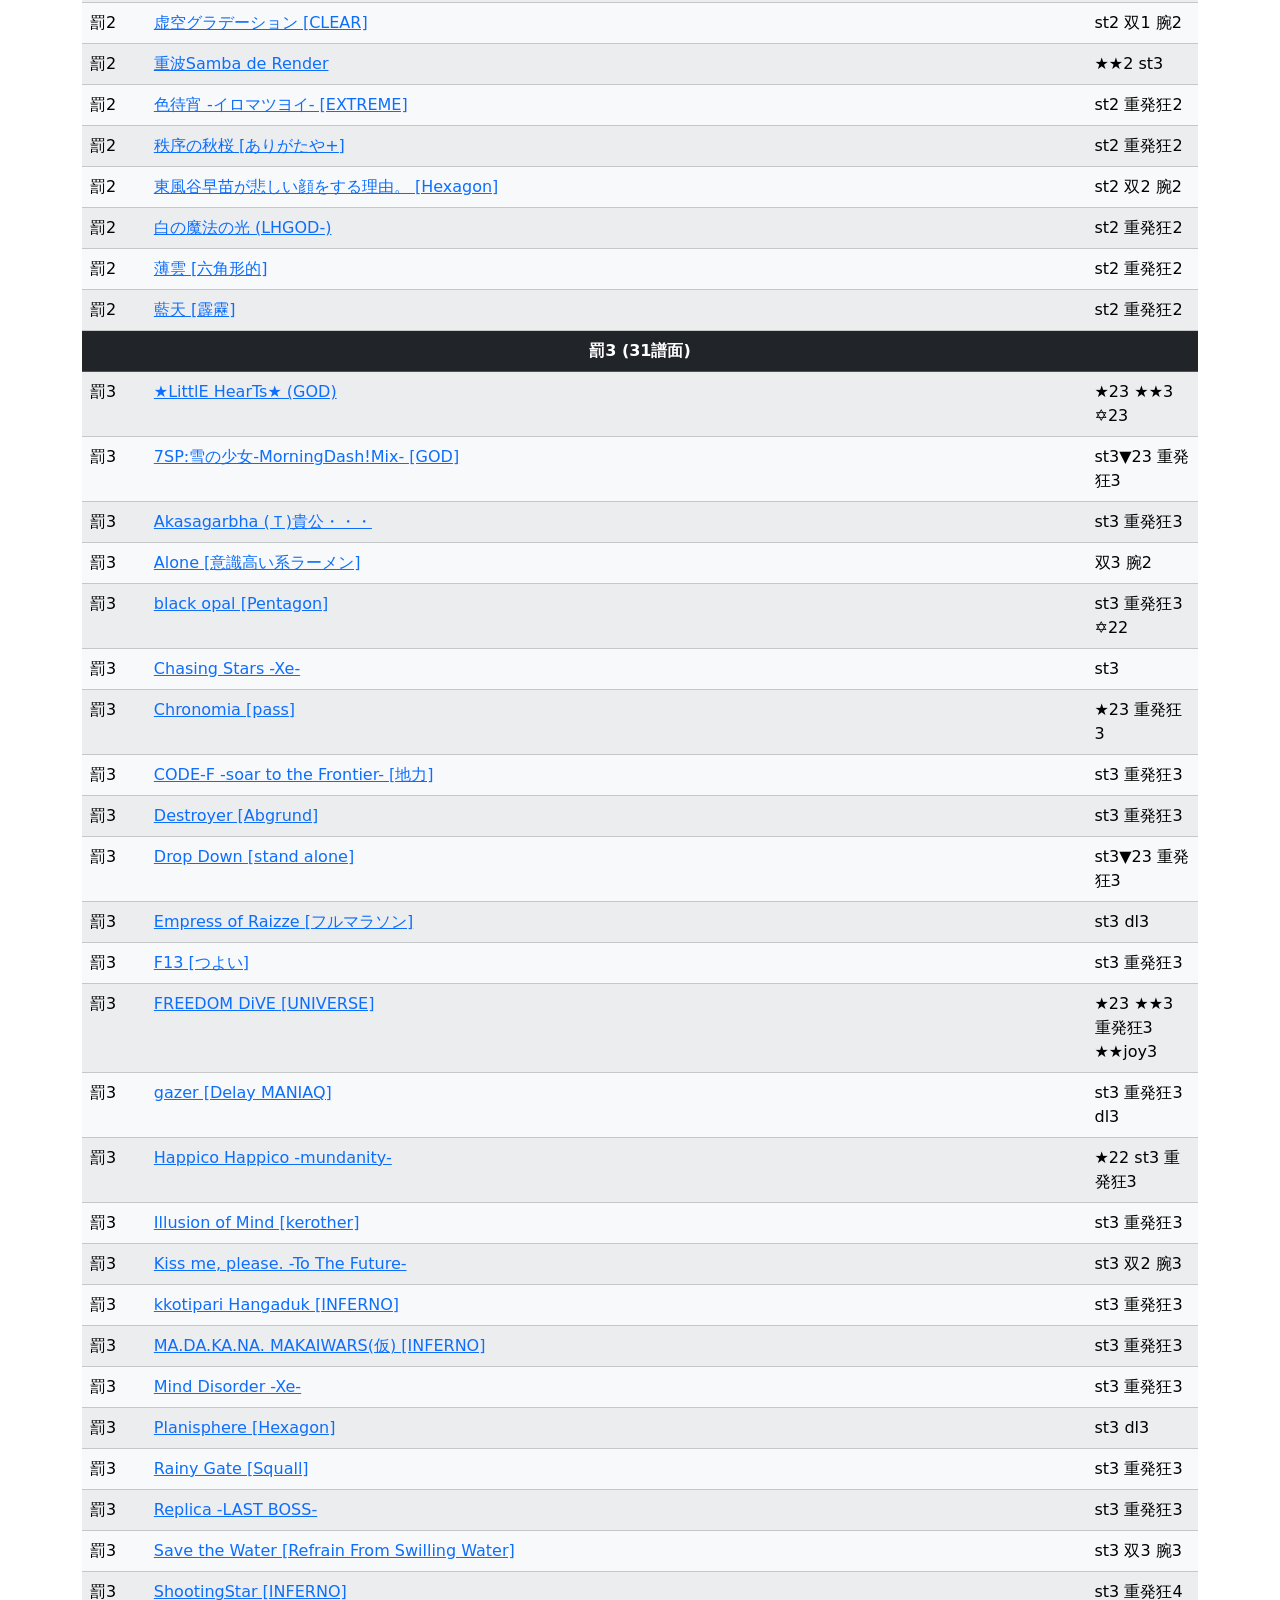
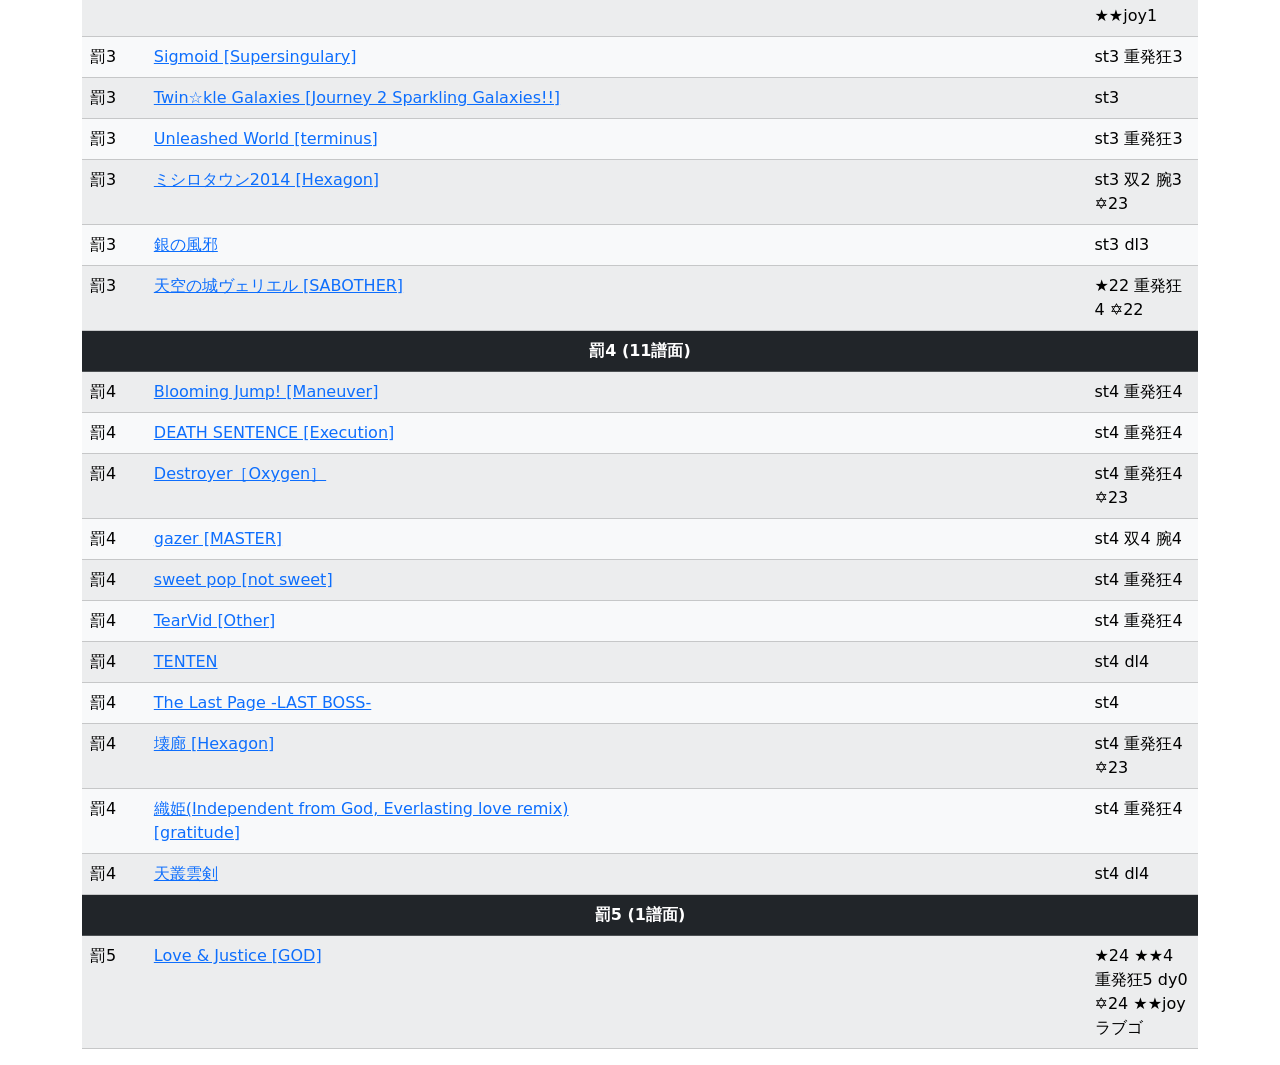
==== commit b2bd84be: "Add files via upload" ====
--- a/punishment/index.html
+++ b/punishment/index.html
@@ -27,9 +27,9 @@
     <div class="container">
 
         <div class="alert alert-success mb-3" role="alert">
-            <p>ugdさん向けの懲罰・やったほうがいい譜面集</p>
-            <p>各曲へのリンクには未対応</p>
+            <p>ugdさん対象の懲罰・やったほうがいい譜面集</p>
             <p>次期難易度表フォーマット対応 難易度表の読み込みと表示に数秒かかる可能性があります</p>
+            <p>ミラーサイトは<a href="https://ugdd.github.io/punishment/table.html">こちら</a></p>
             <hr>
             <p class="mb-0"></p>
         </div>
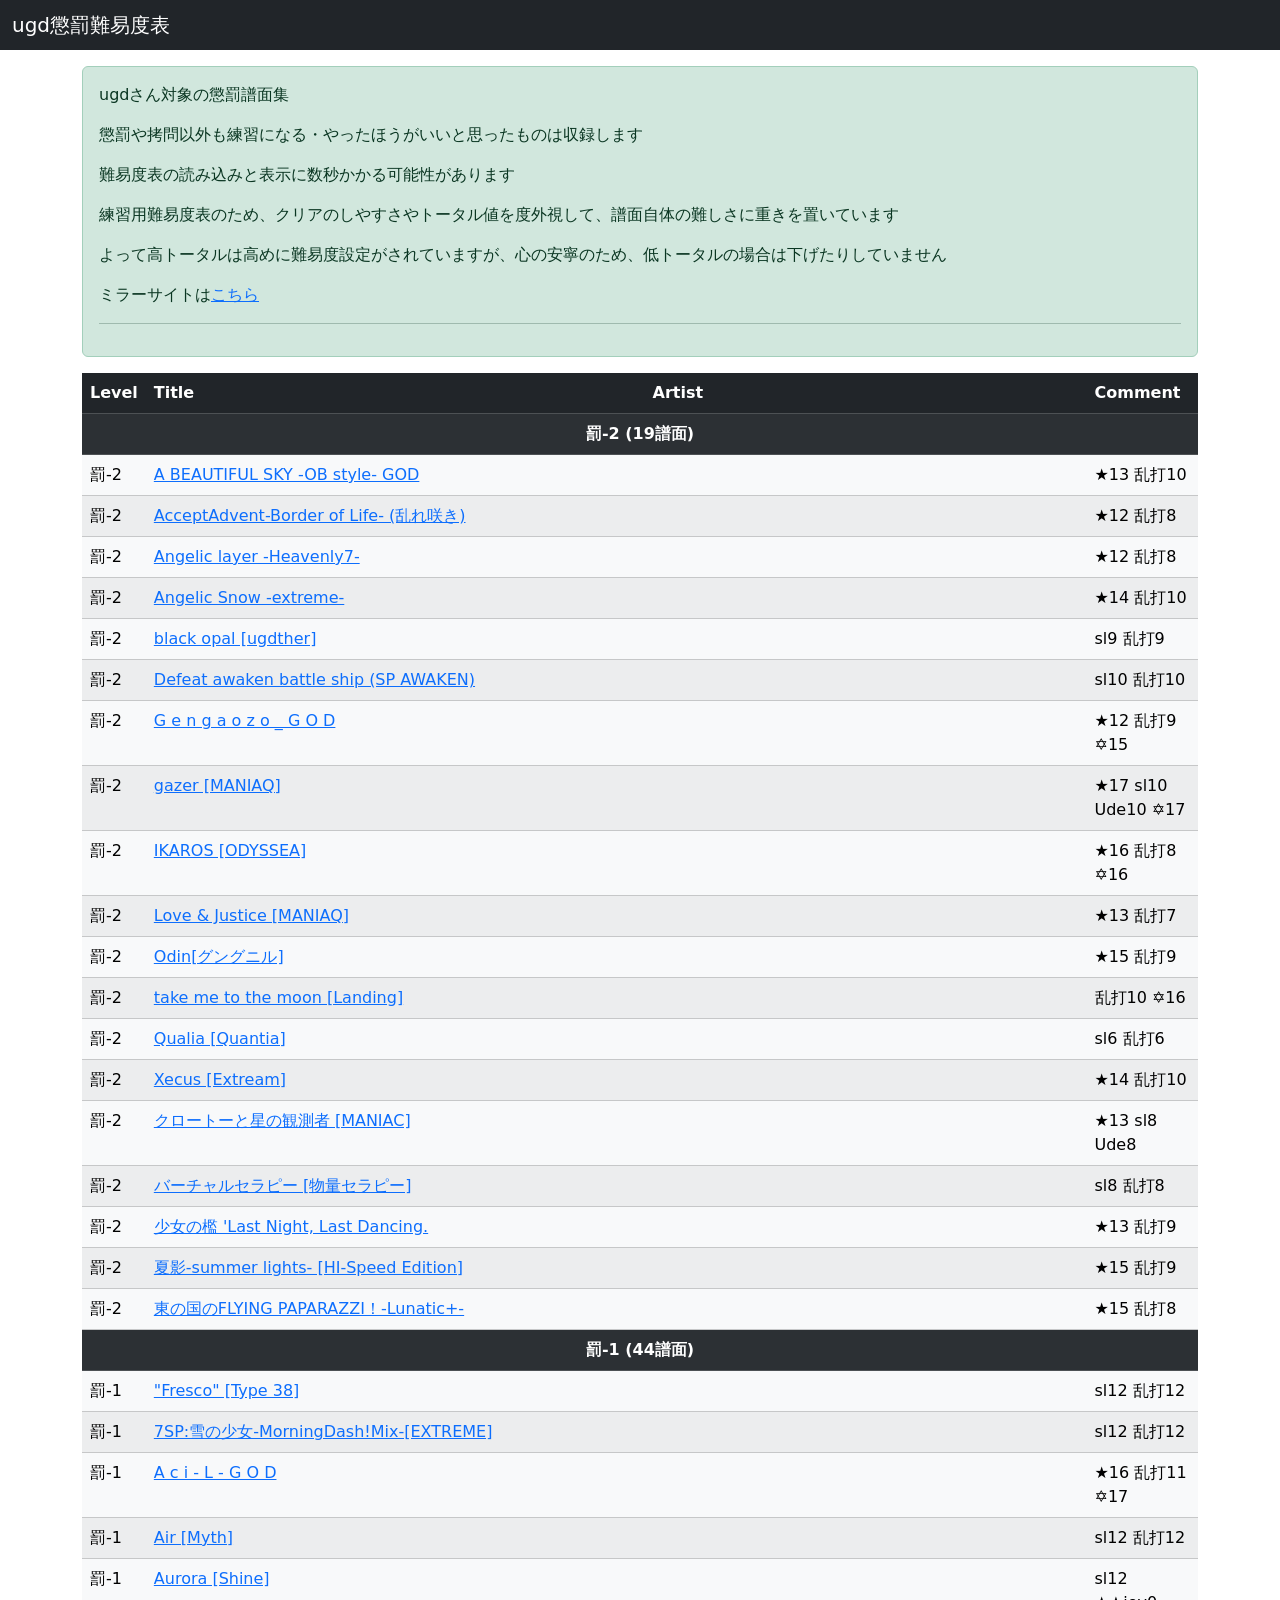
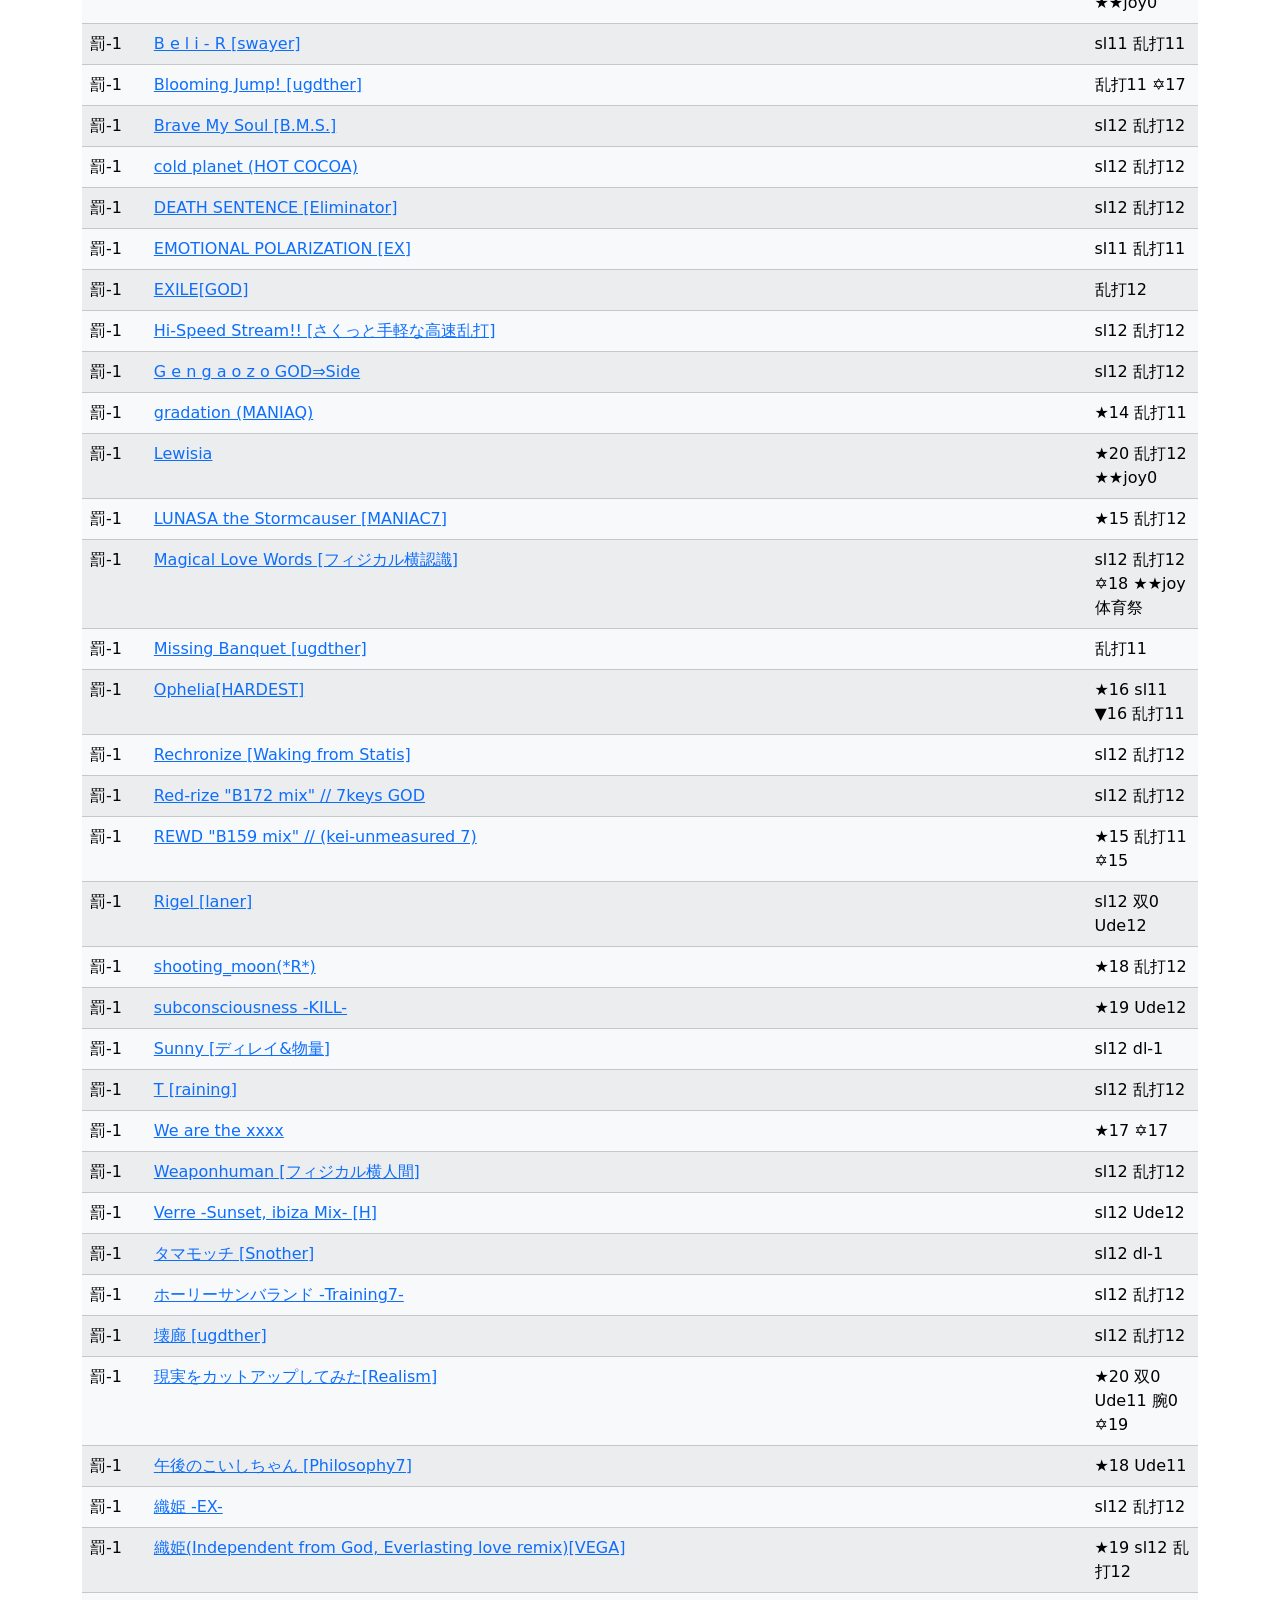
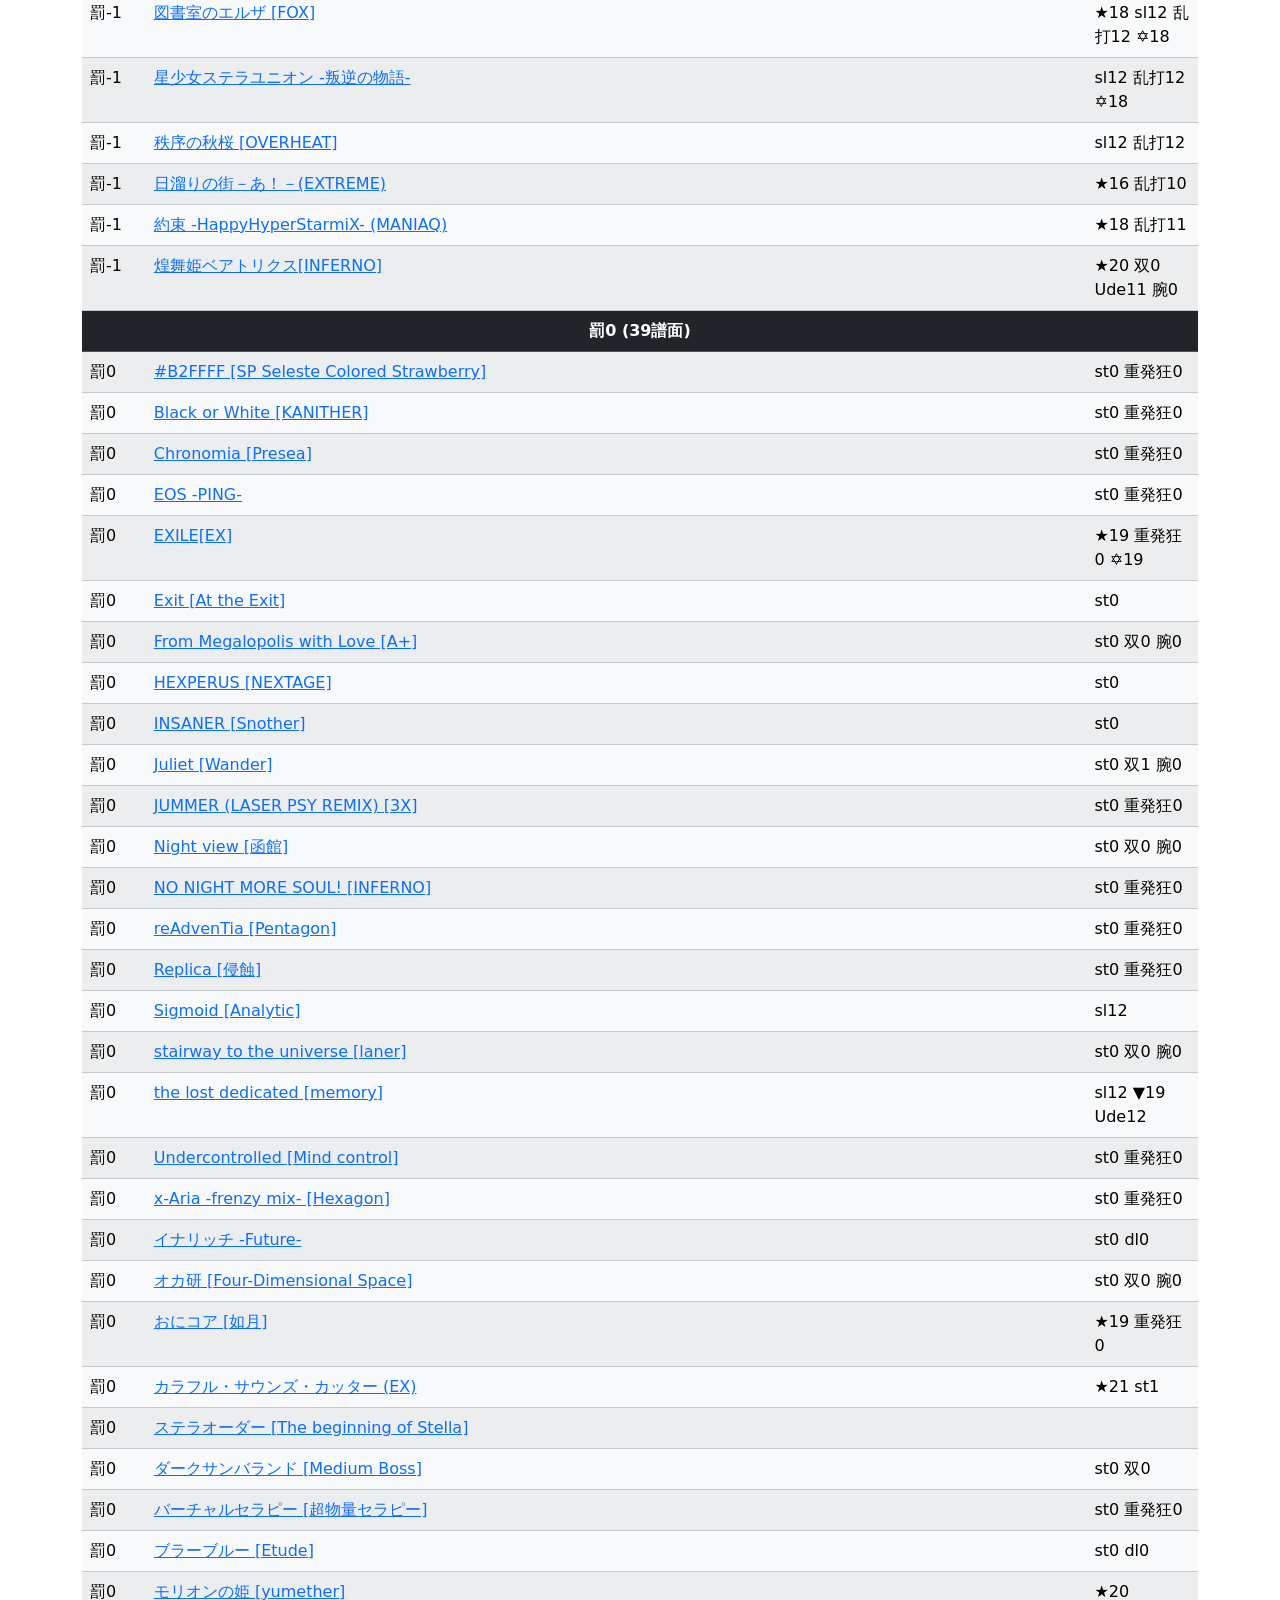
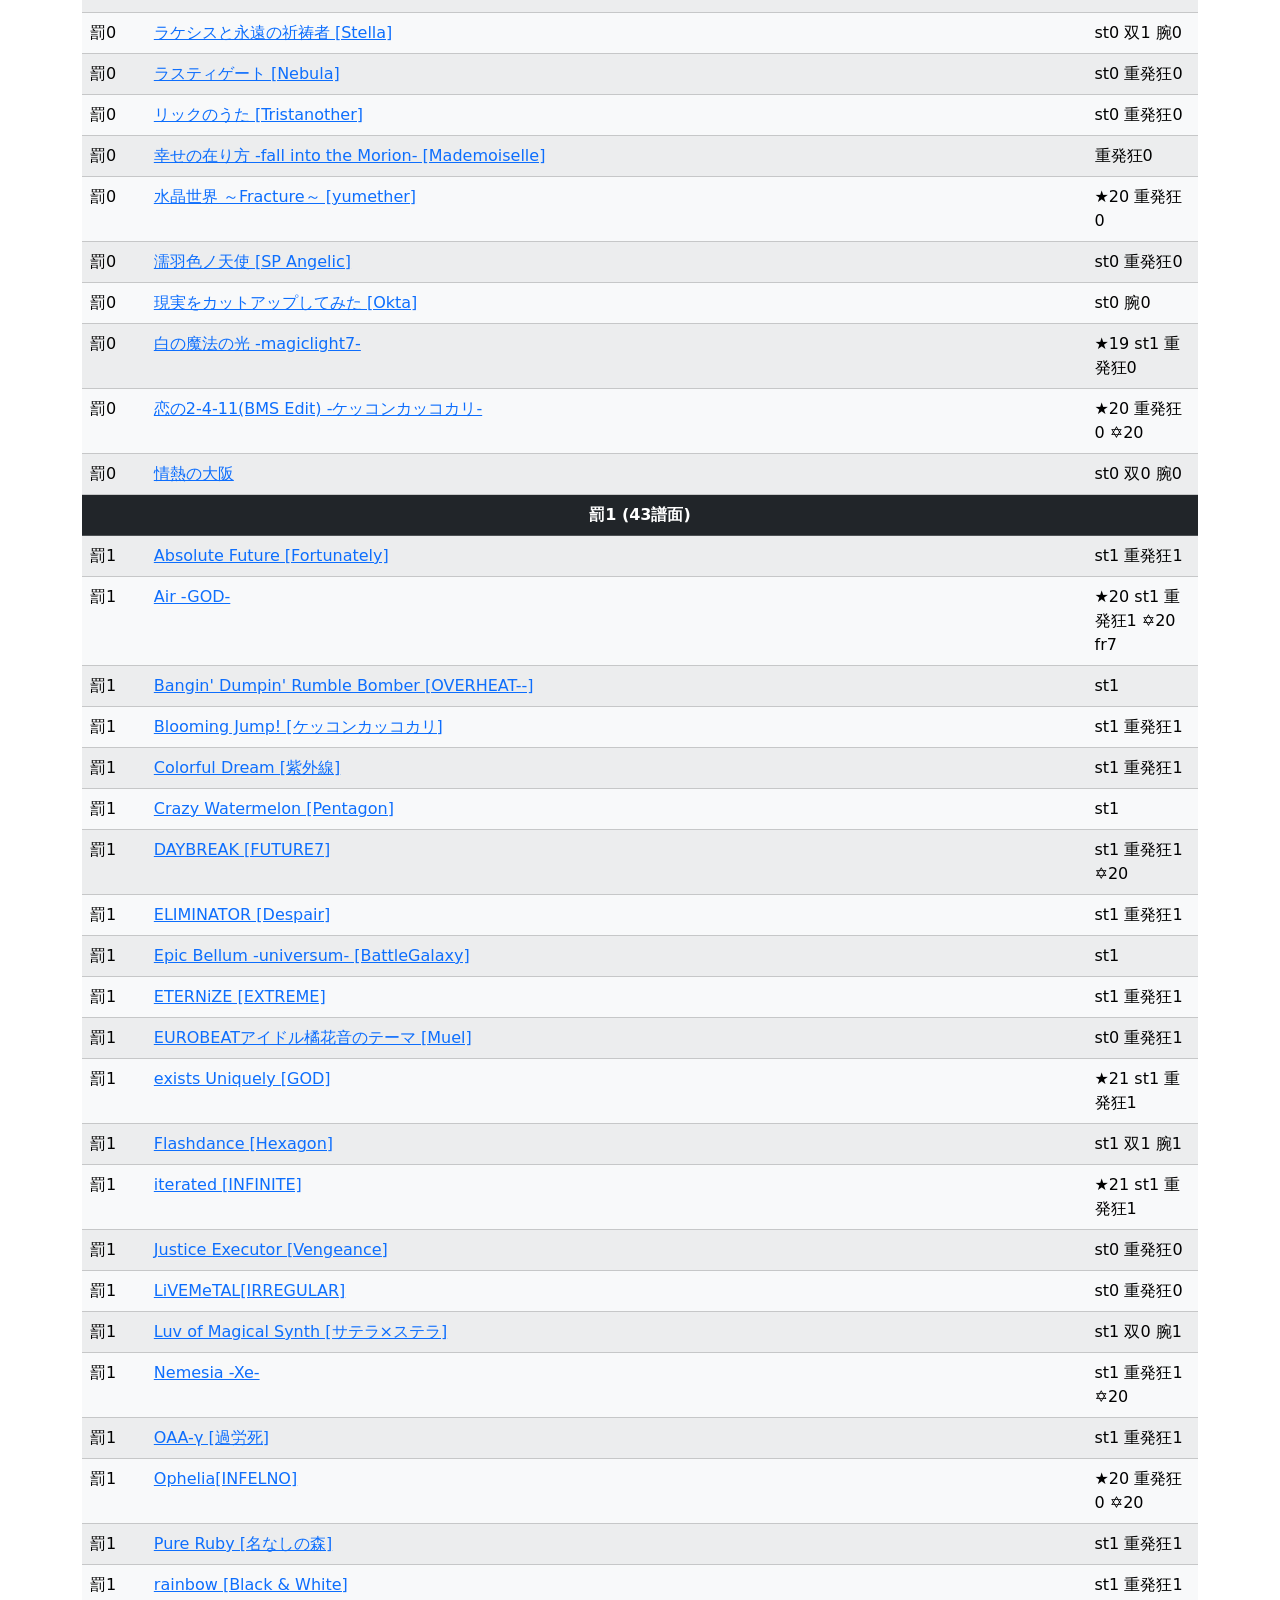
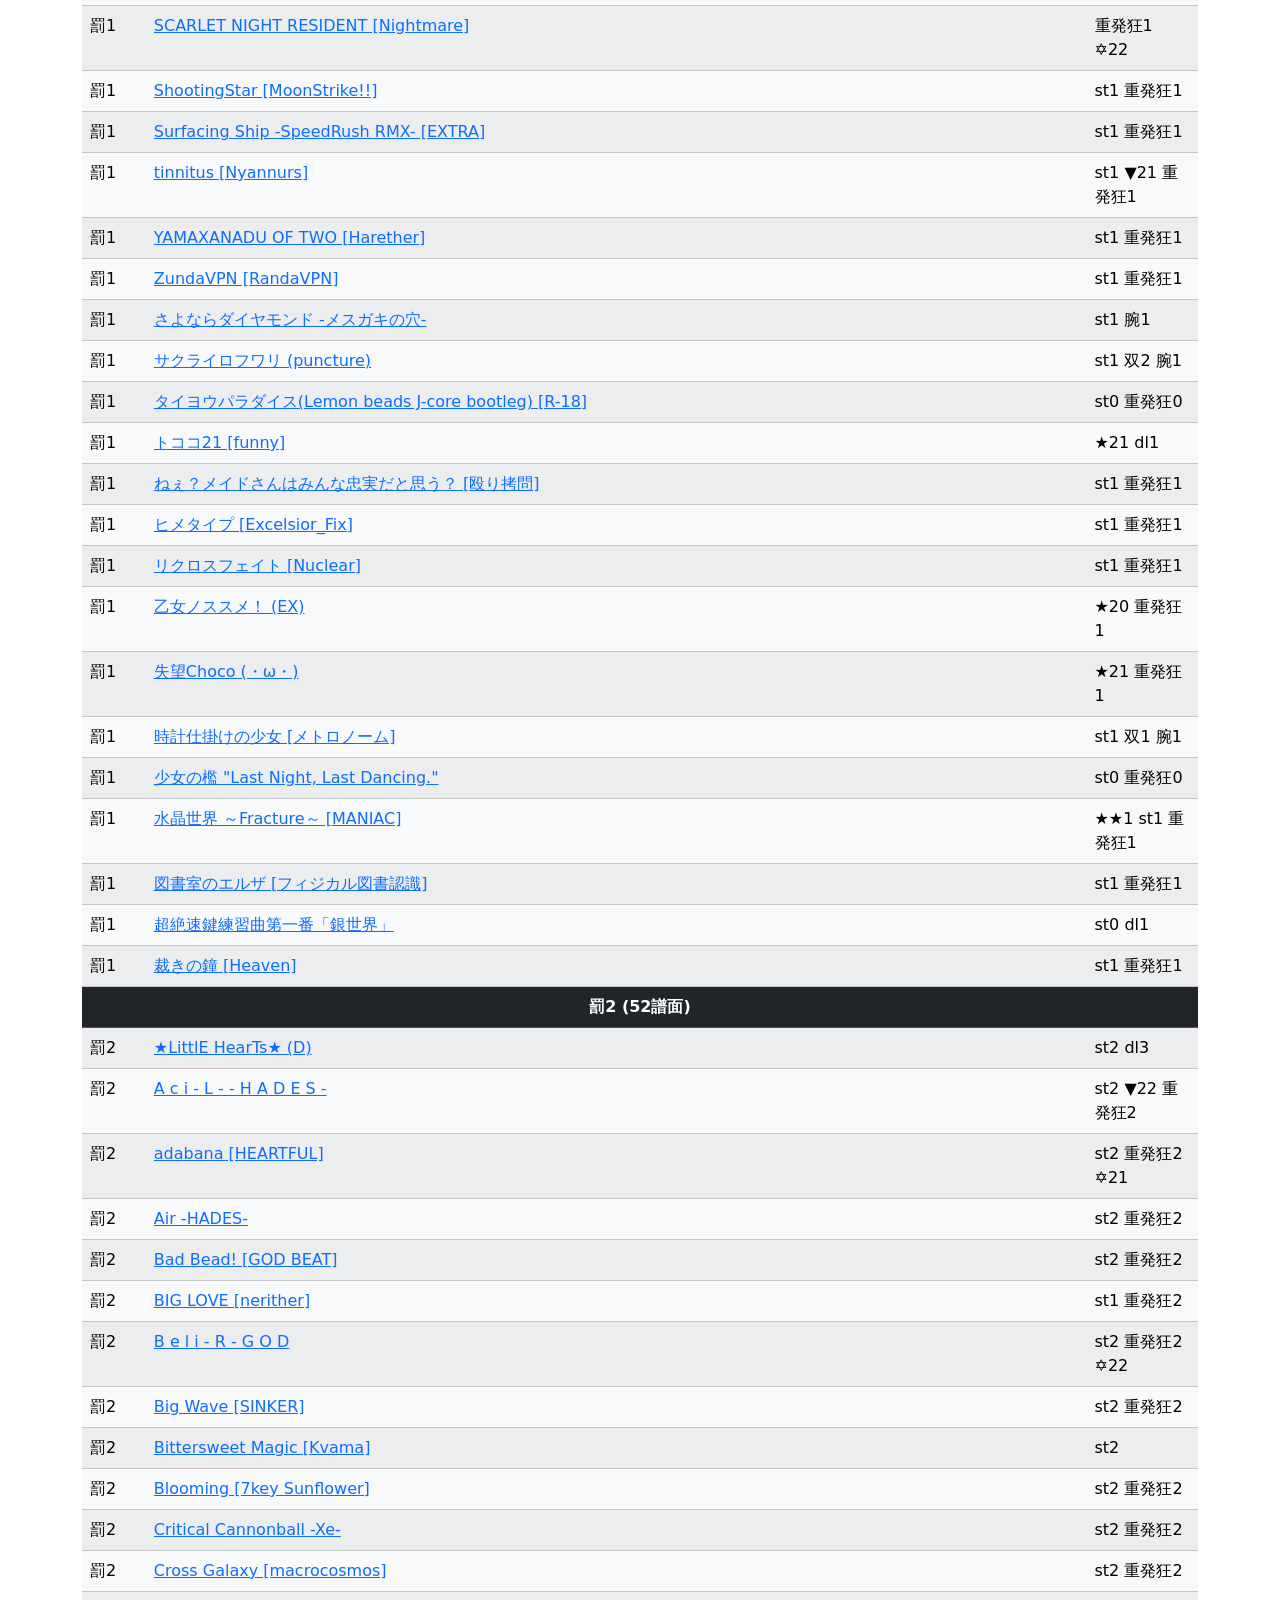
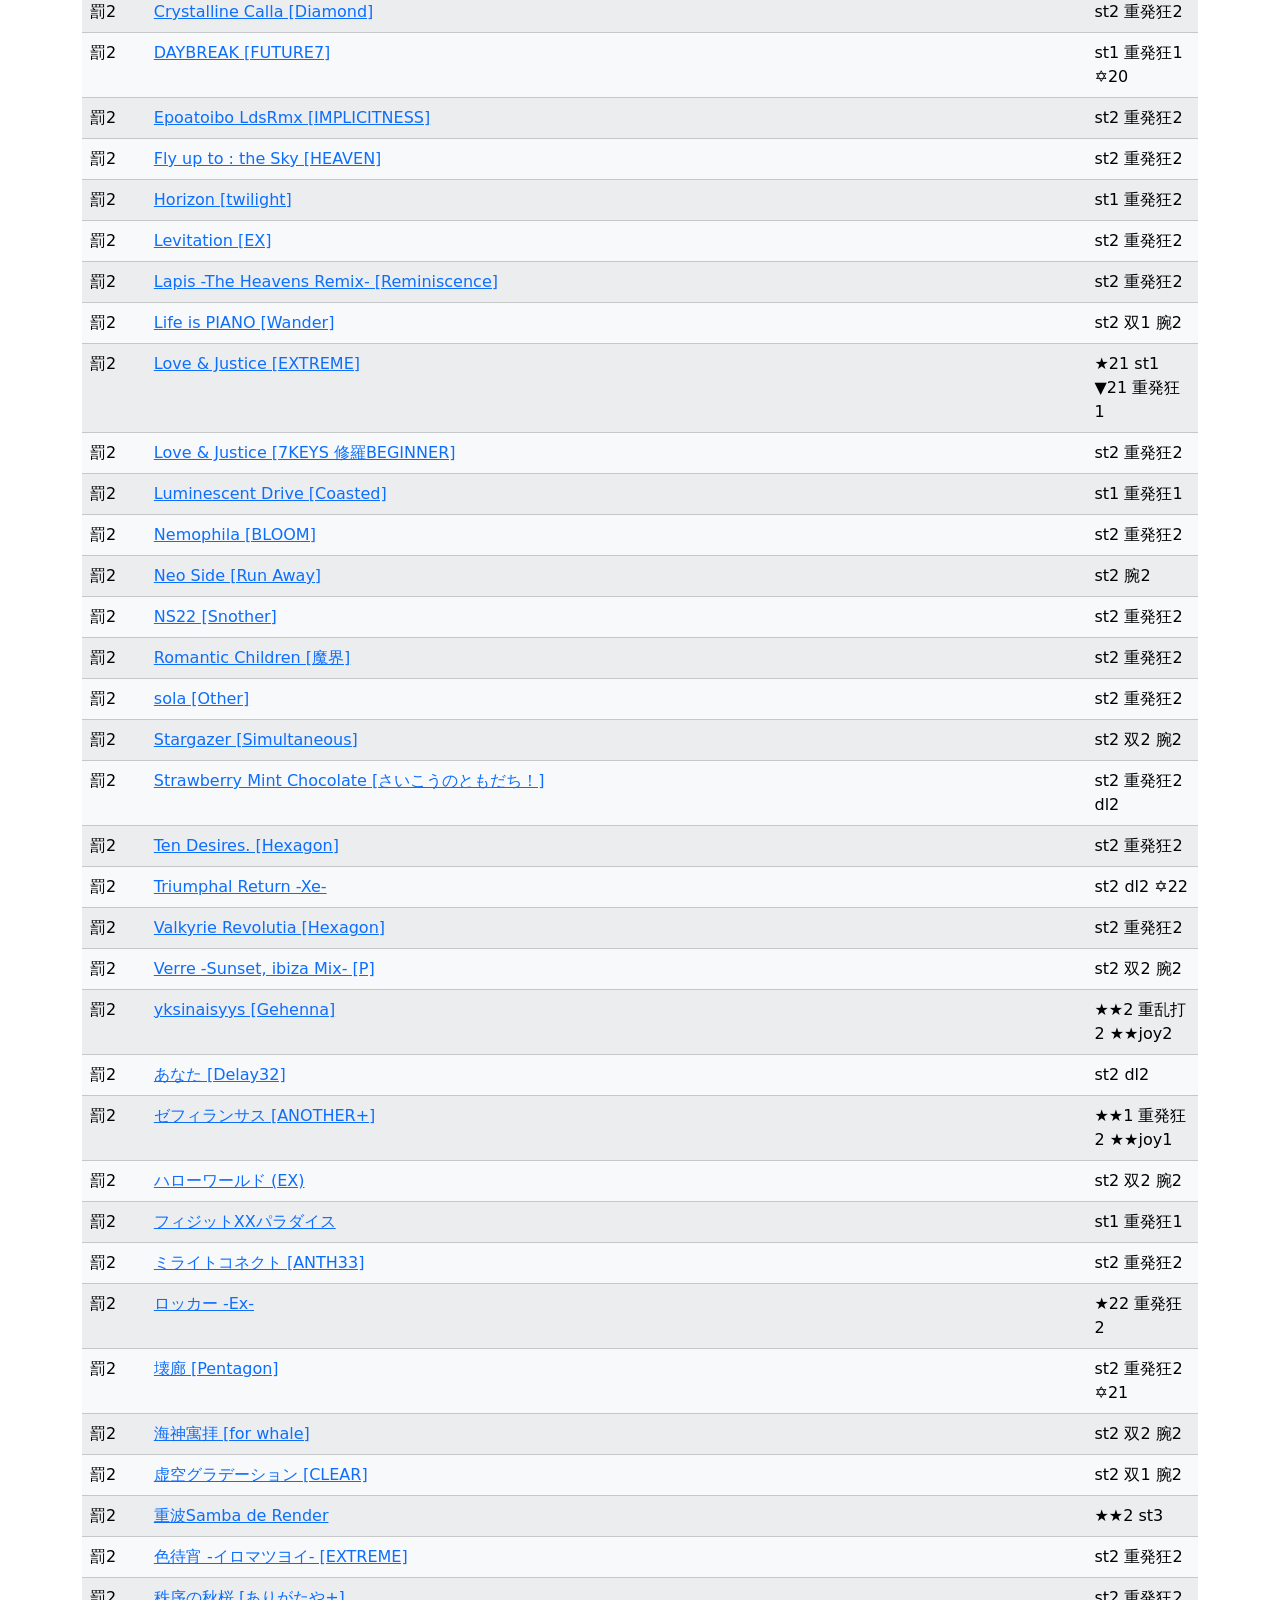
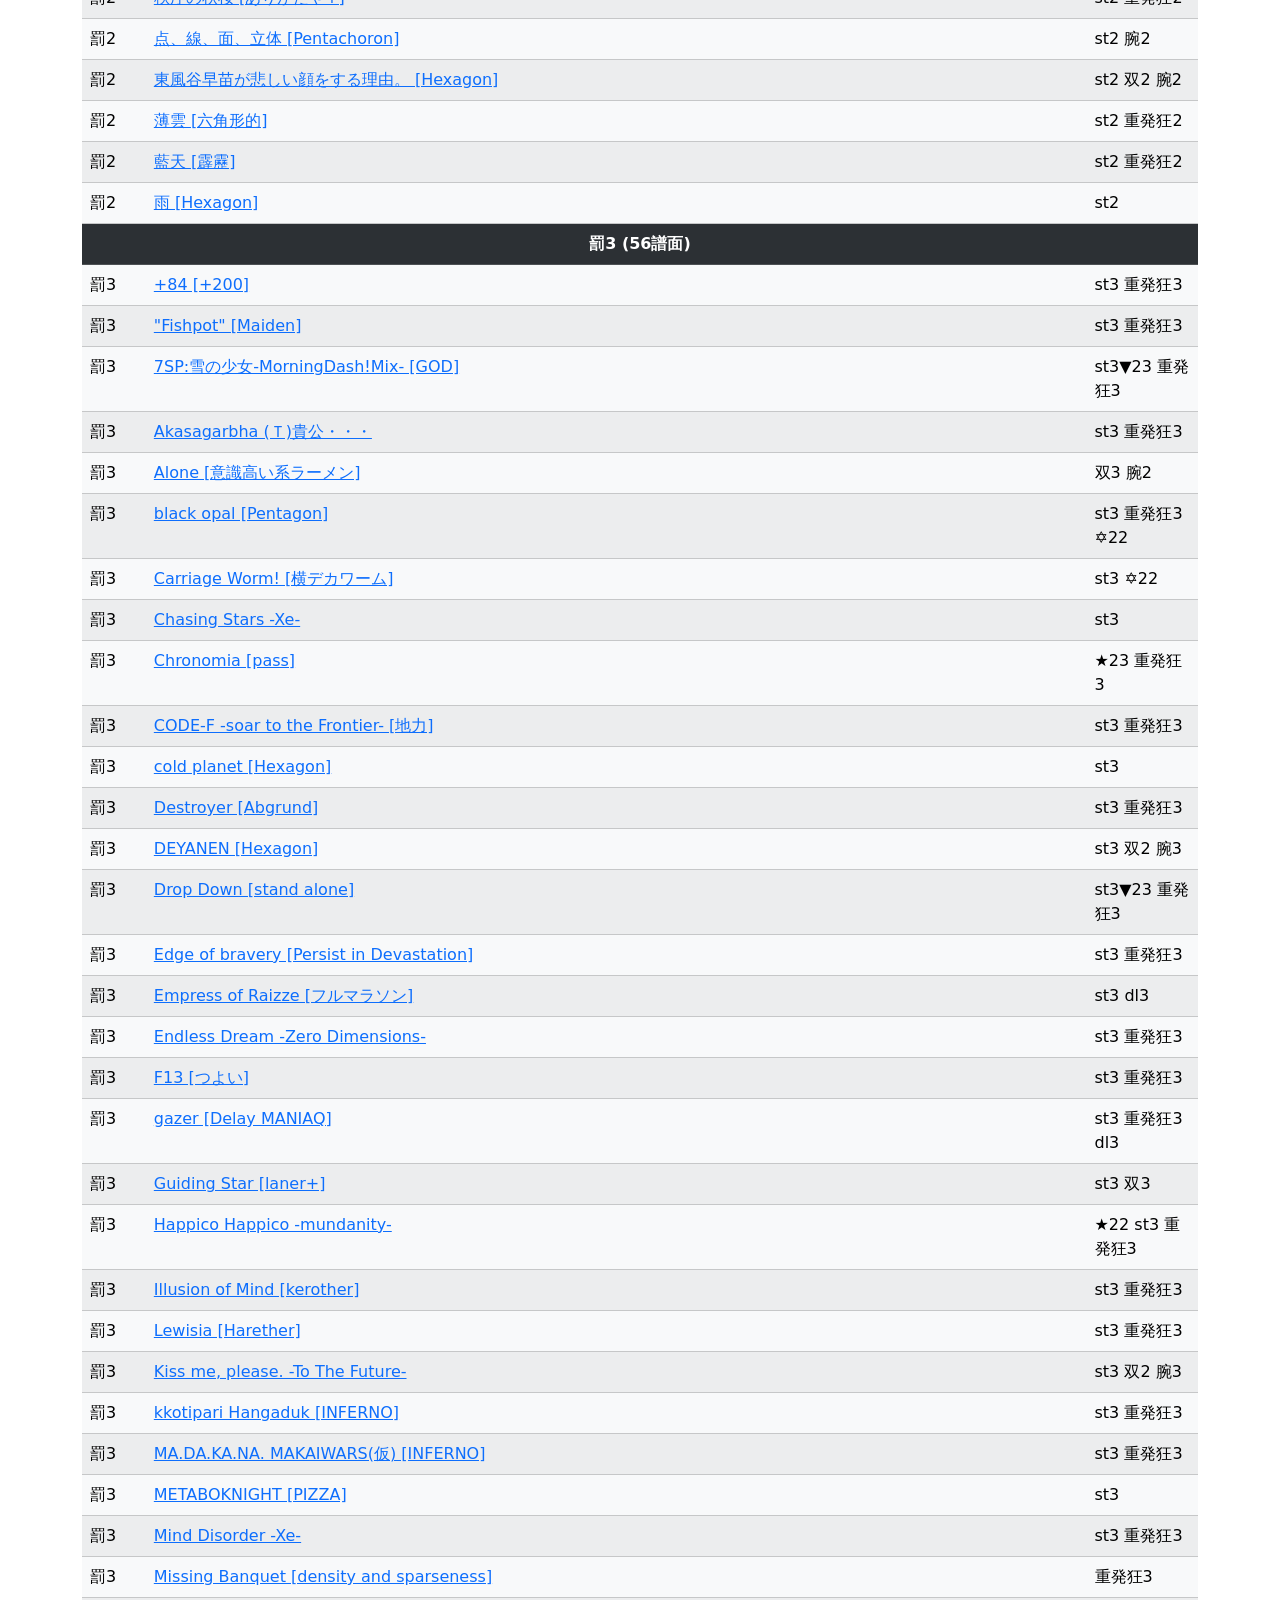
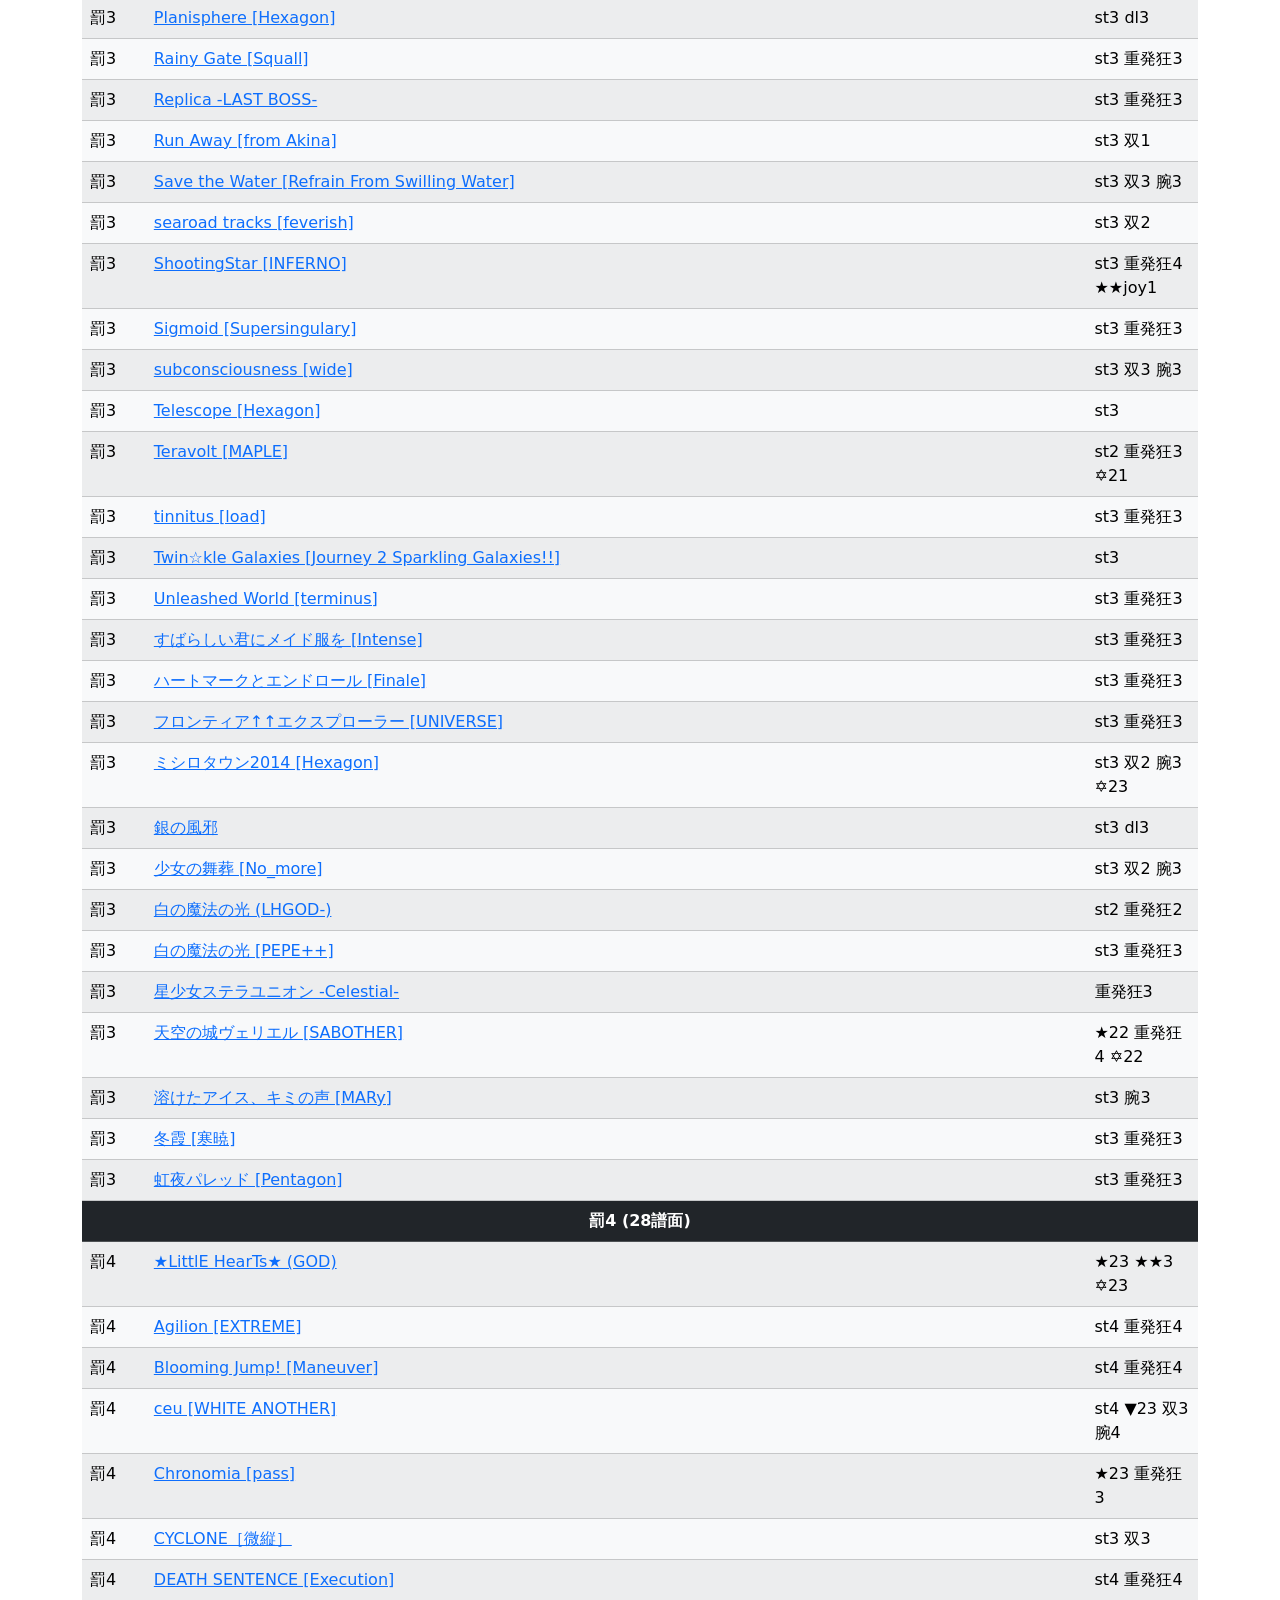
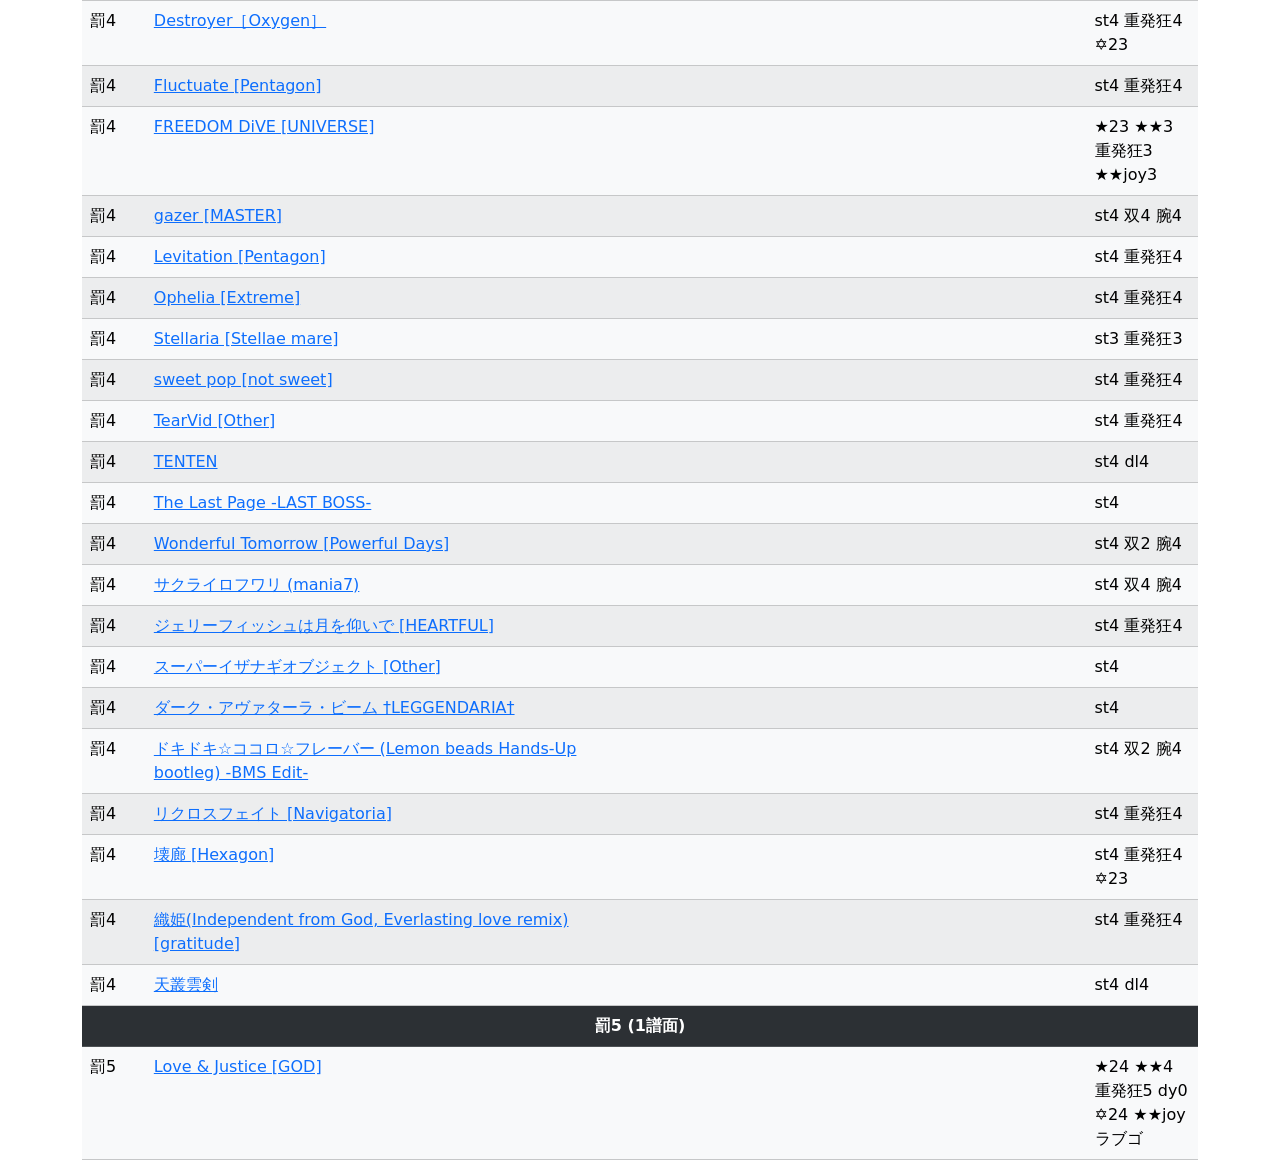
==== commit 2addae8d: "Add files via upload" ====
--- a/punishment/index.html
+++ b/punishment/index.html
@@ -27,8 +27,13 @@
     <div class="container">
 
         <div class="alert alert-success mb-3" role="alert">
-            <p>ugdさん対象の懲罰・やったほうがいい譜面集</p>
-            <p>次期難易度表フォーマット対応 難易度表の読み込みと表示に数秒かかる可能性があります</p>
+            <p>ugdさん対象の懲罰譜面集</p>
+            <p>懲罰や拷問以外も練習になる・やったほうがいいと思ったものは収録します</p>
+            <p>難易度表の読み込みと表示に数秒かかる可能性があります</p>
+            <p></p>
+            <p>練習用難易度表のため、クリアのしやすさやトータル値を度外視して、譜面自体の難しさに重きを置いています</p>
+            <p>よって高トータルは高めに難易度設定がされていますが、心の安寧のため、低トータルの場合は下げたりしていません</p>
+            <p></p>
             <p>ミラーサイトは<a href="https://ugdd.github.io/punishment/table.html">こちら</a></p>
             <hr>
             <p class="mb-0"></p>
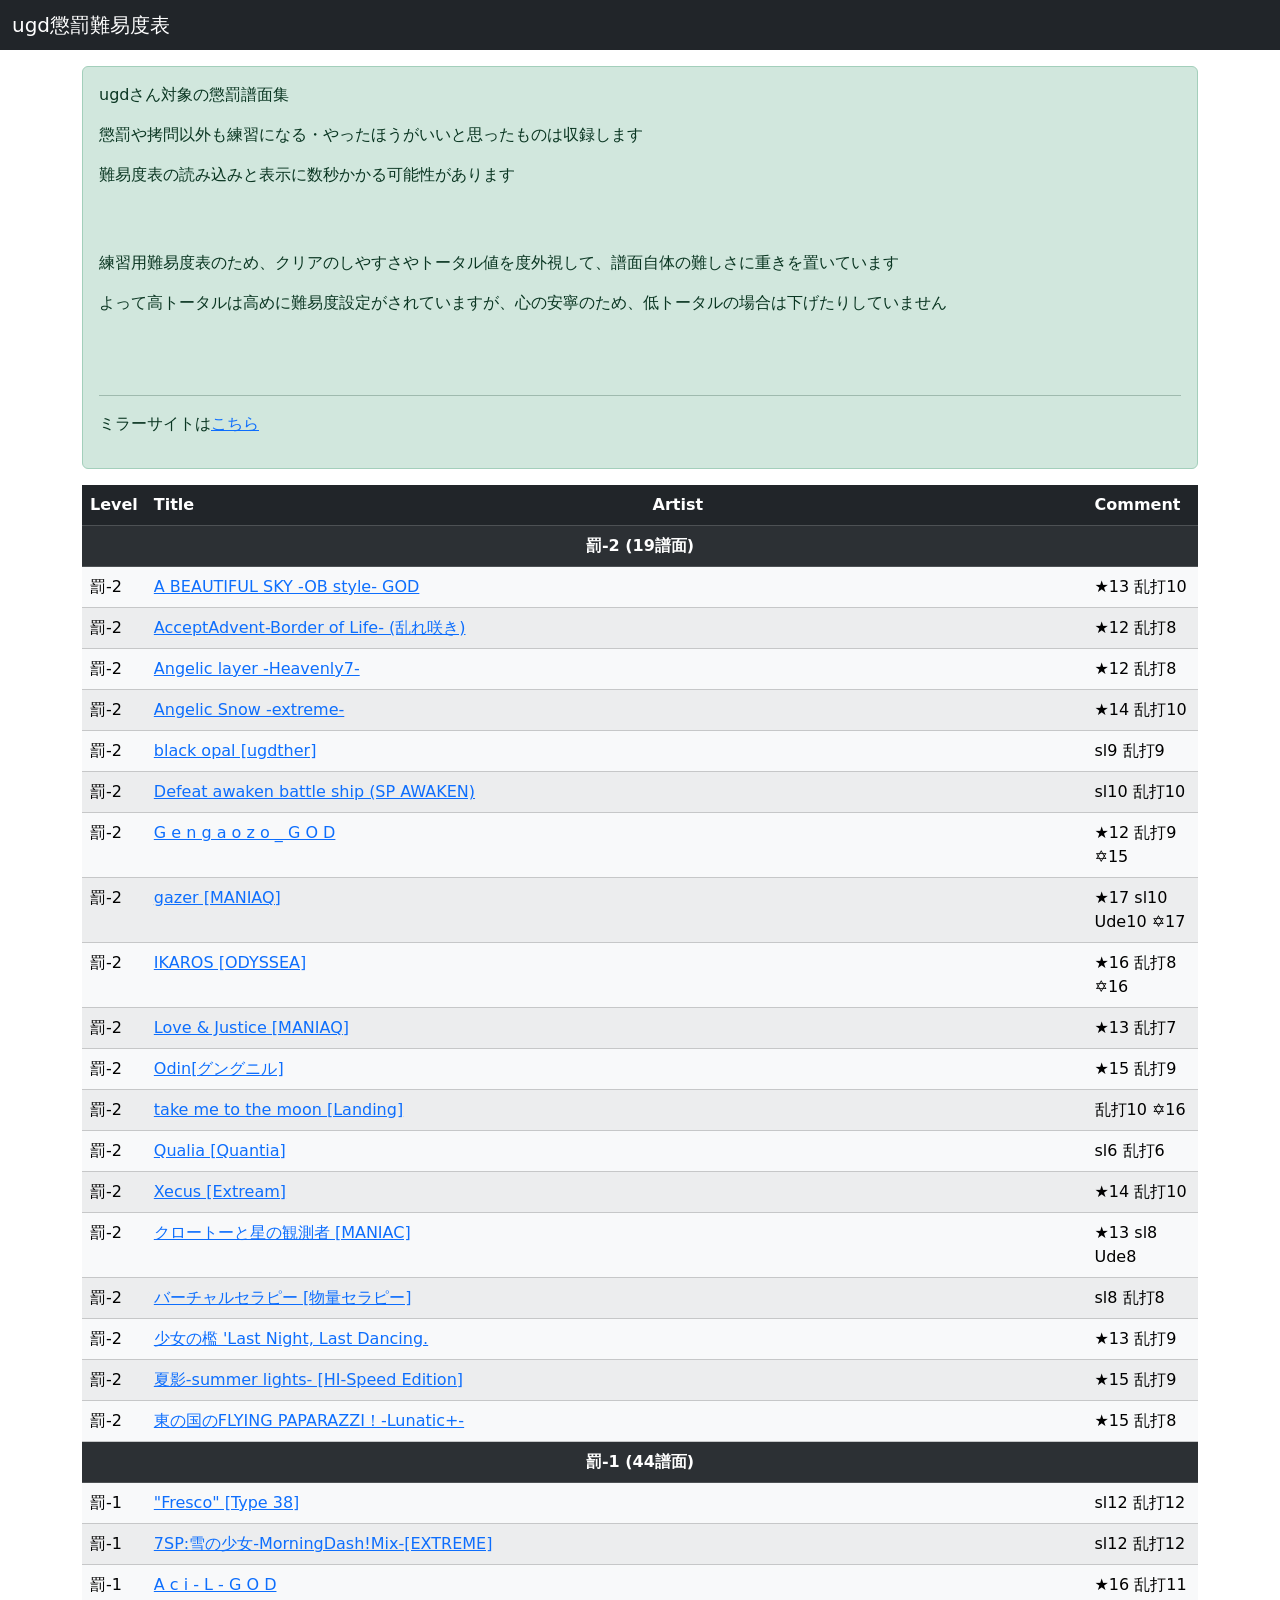
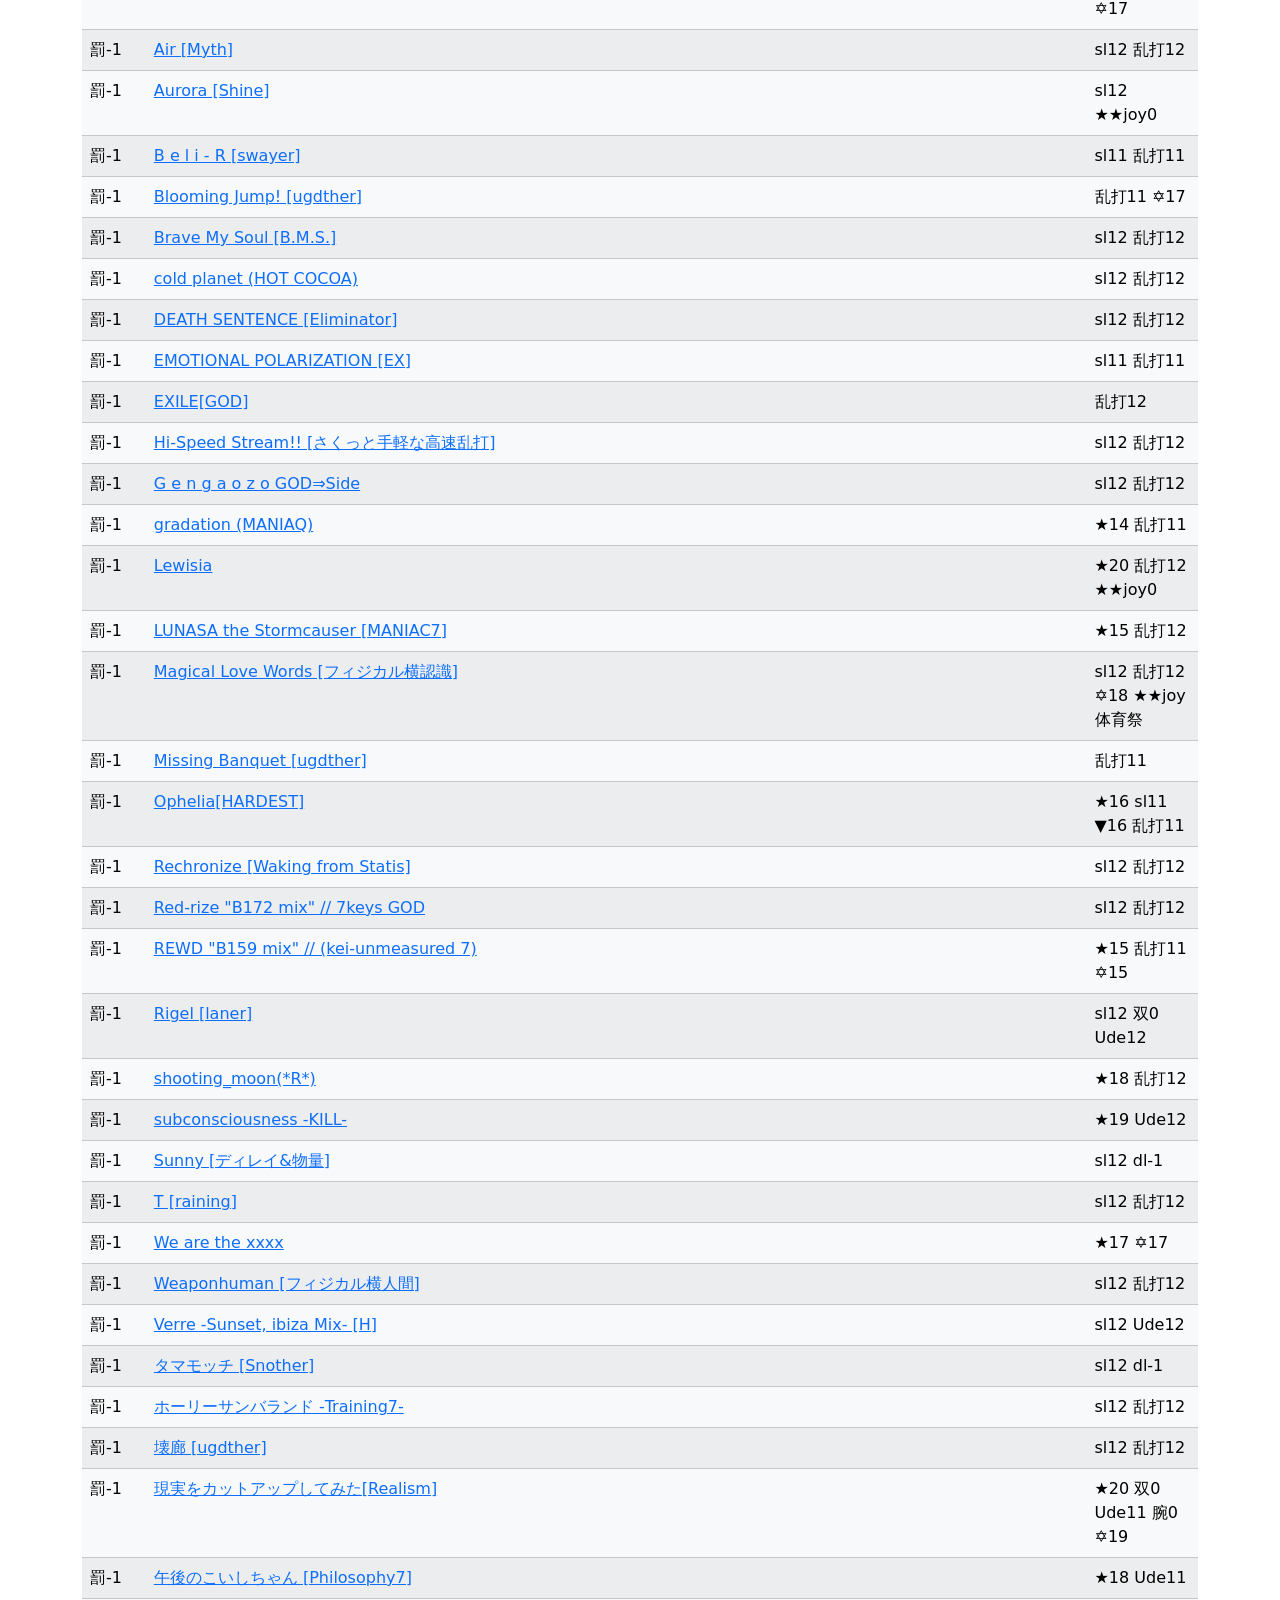
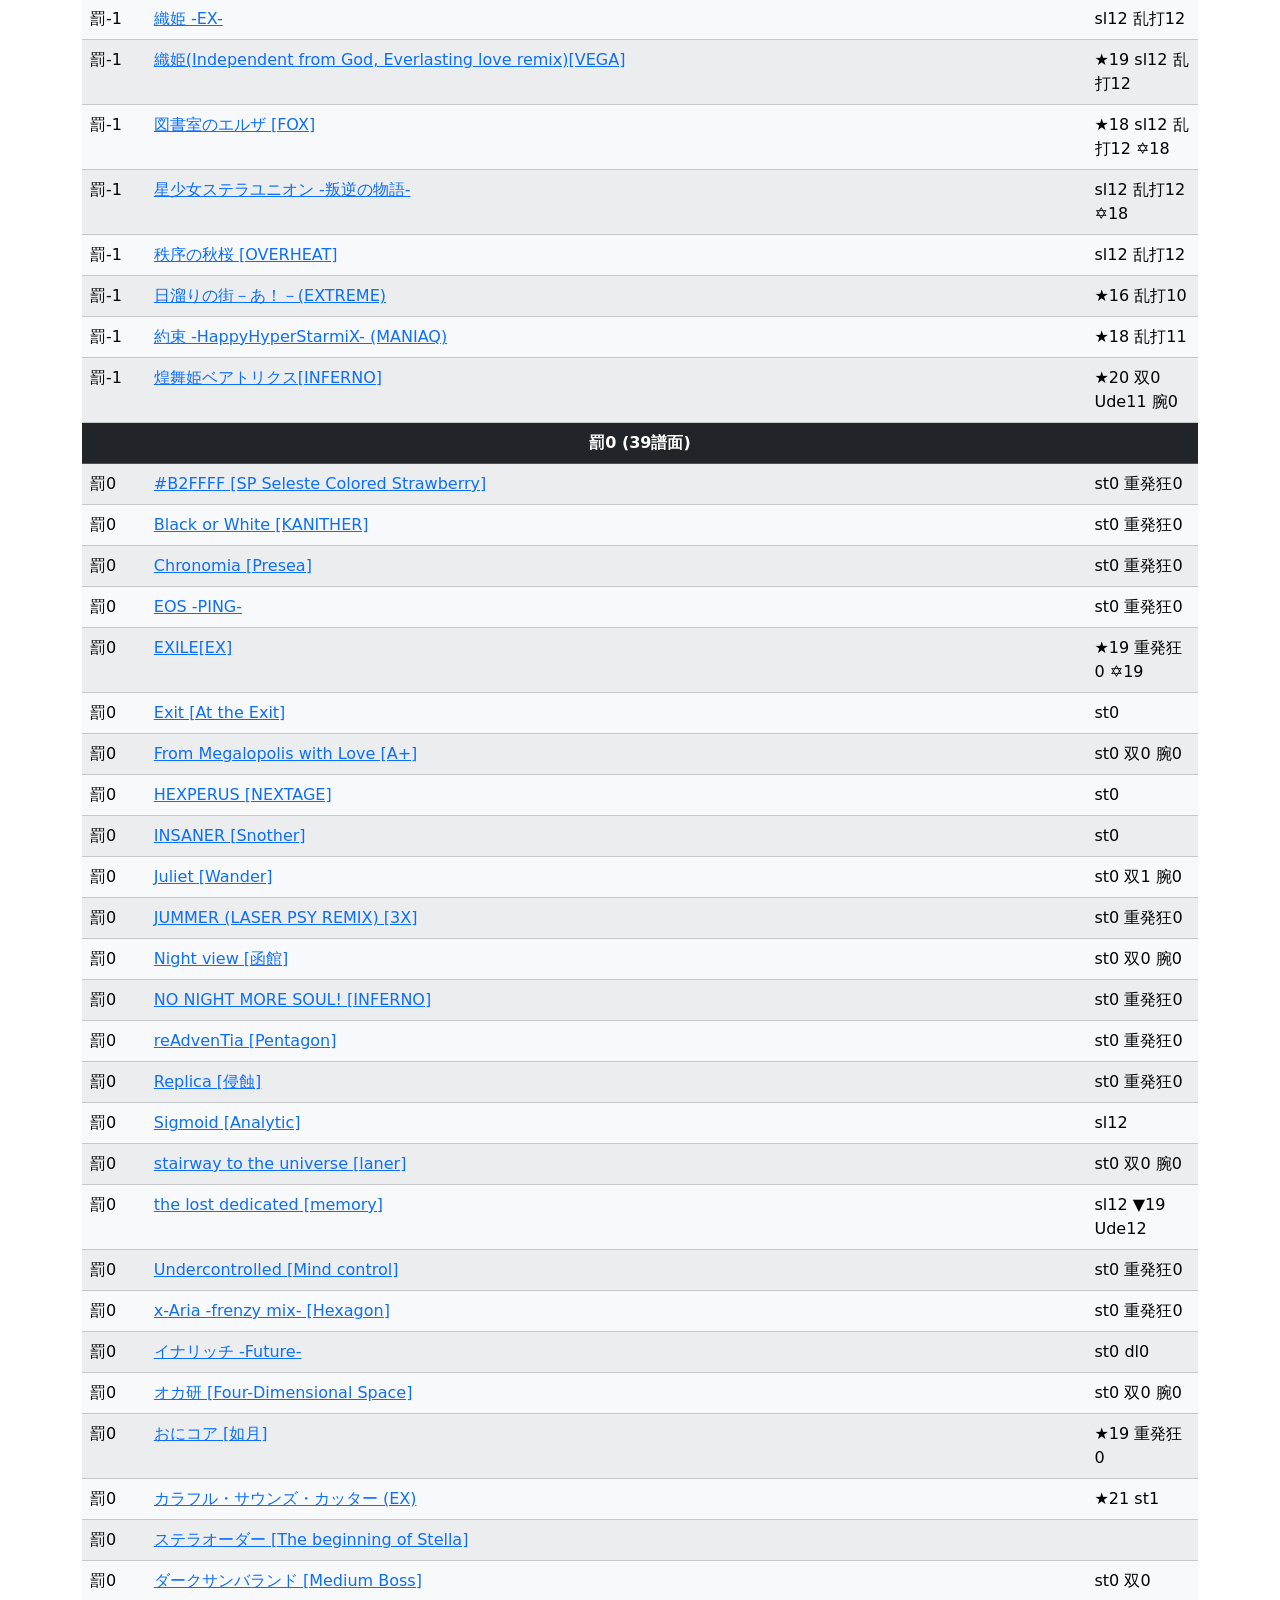
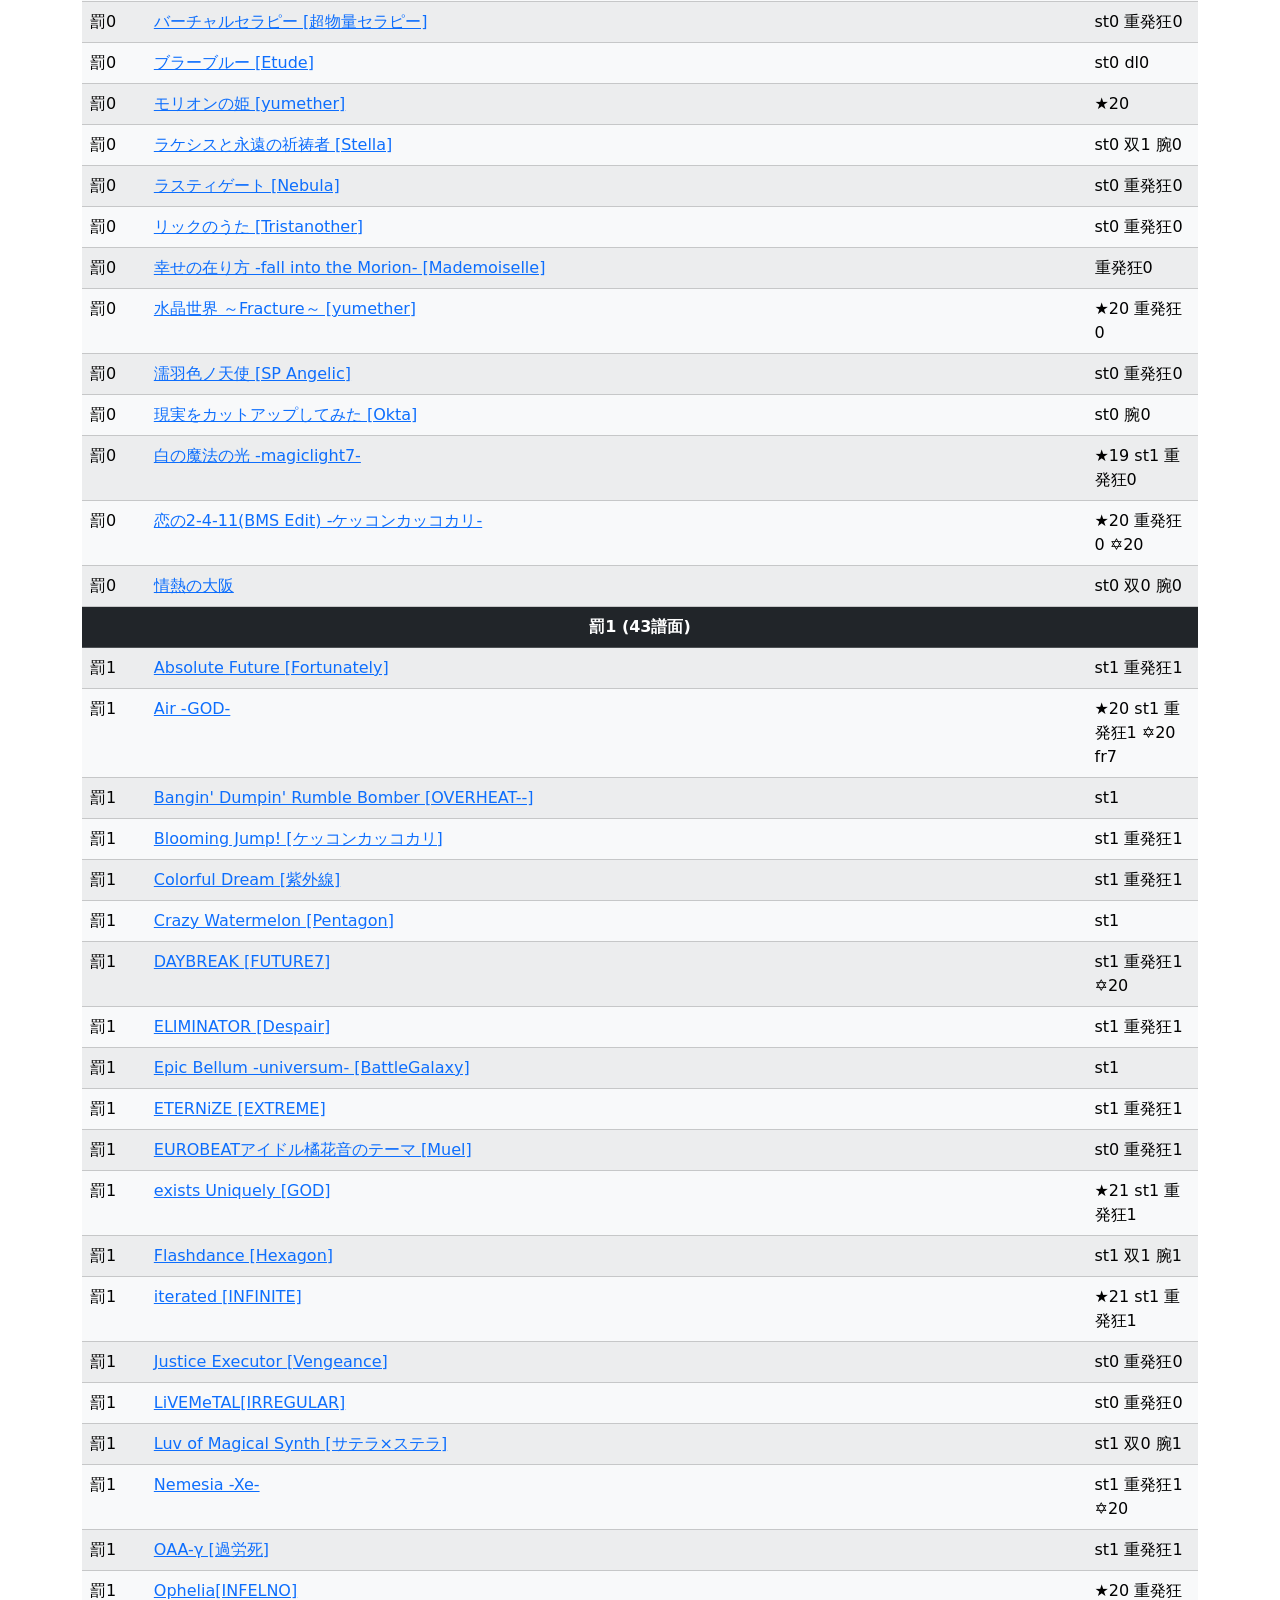
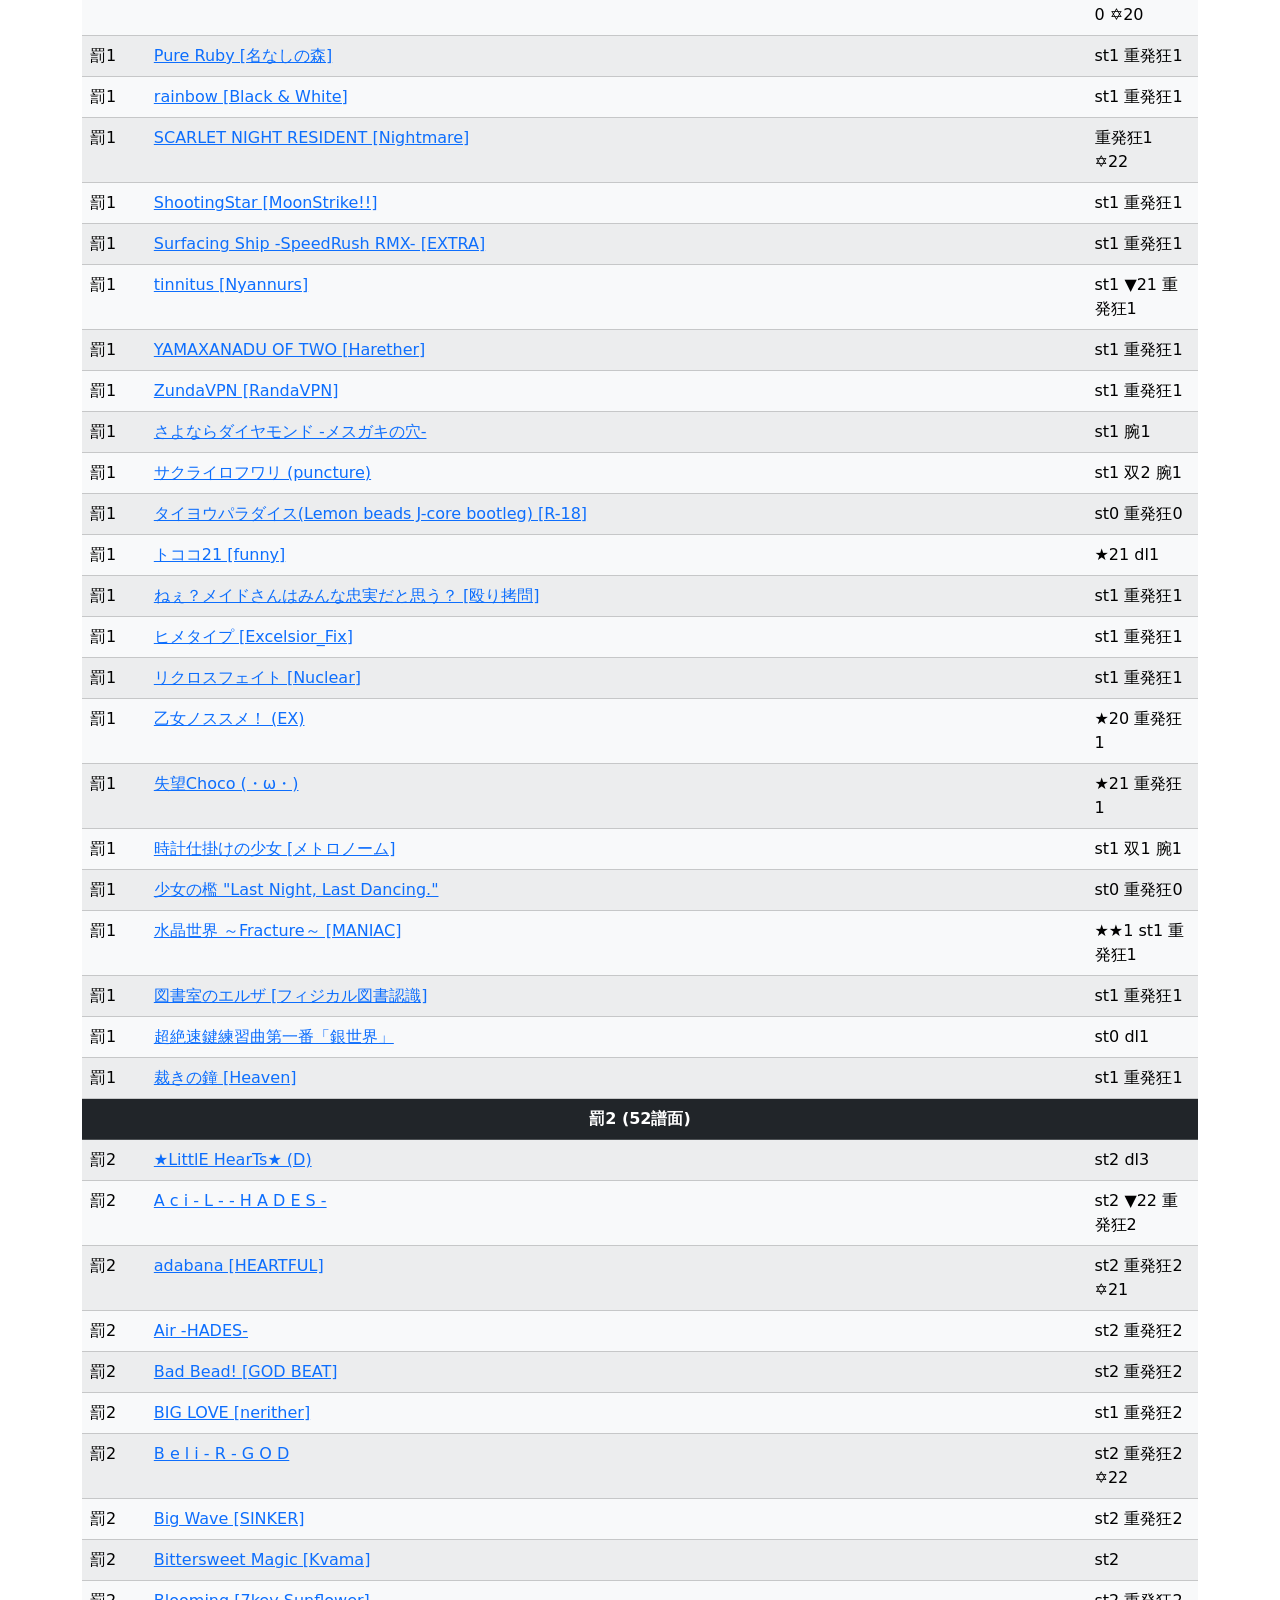
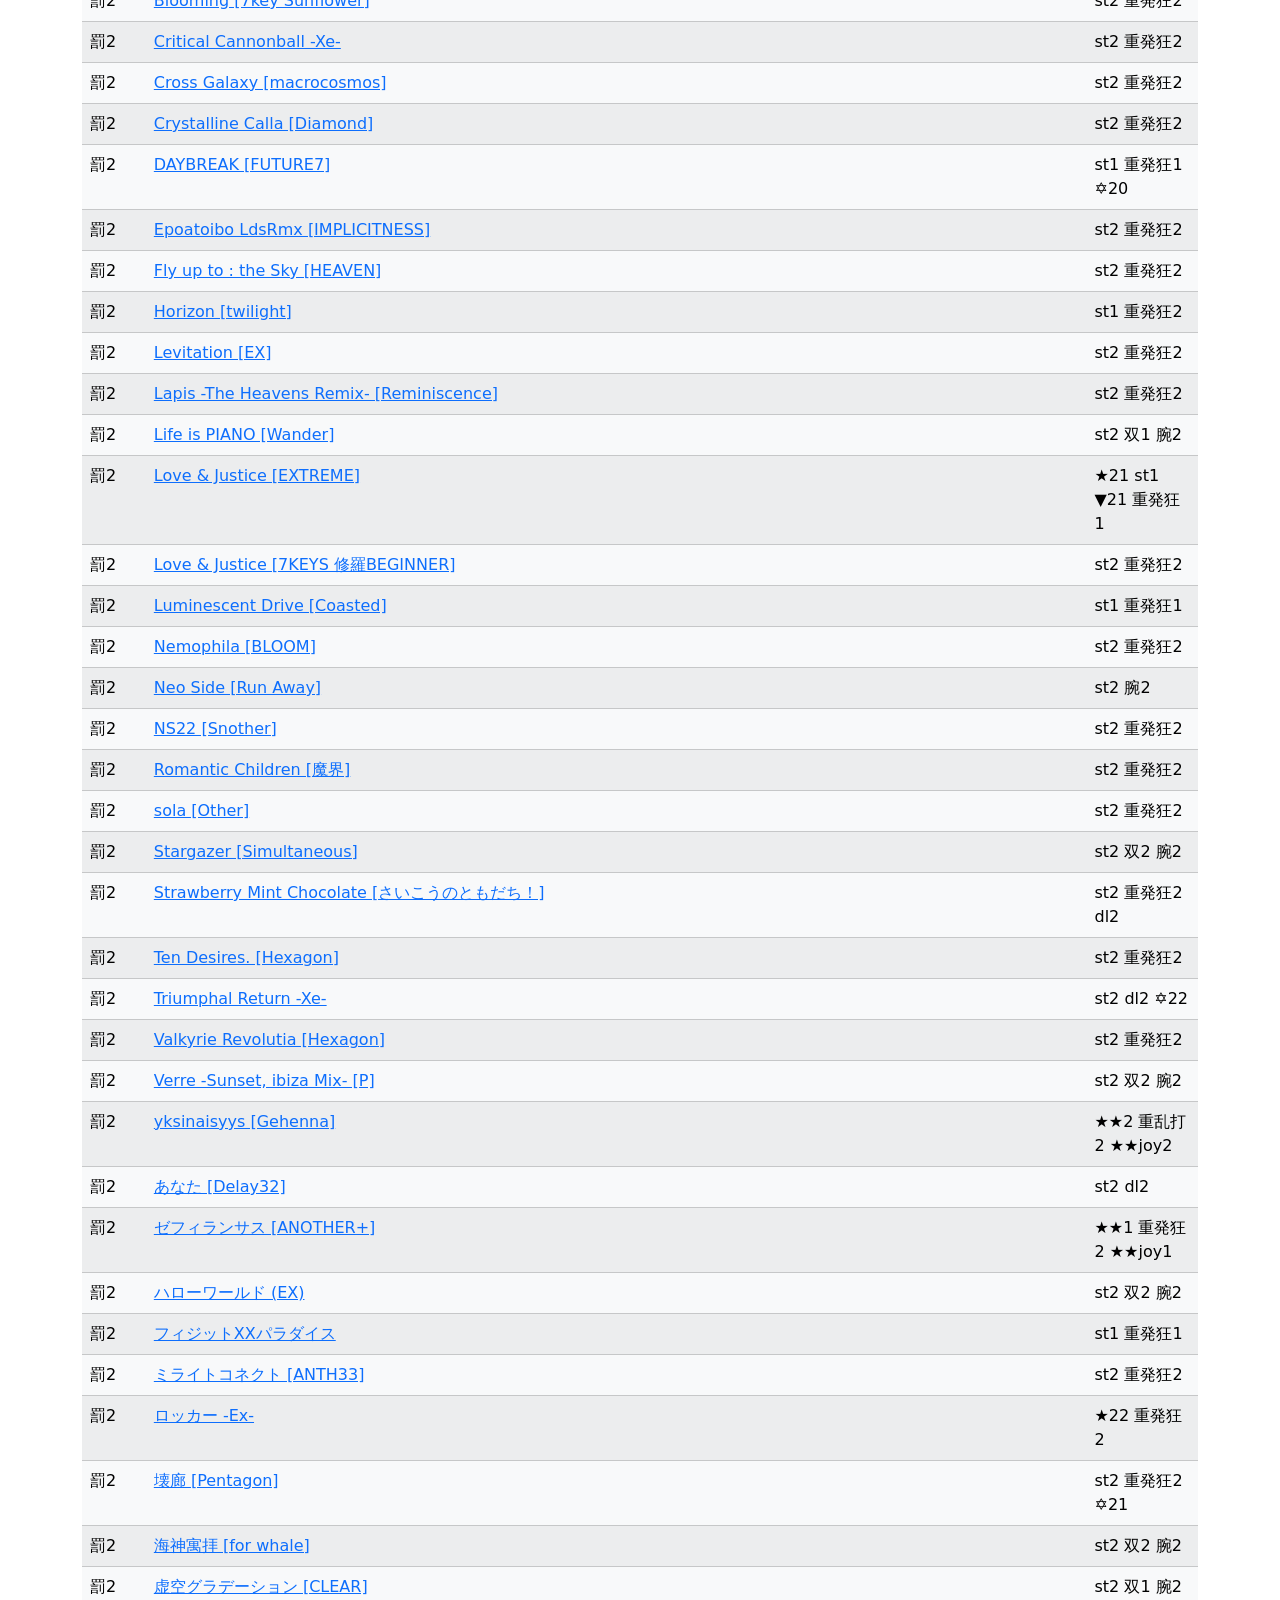
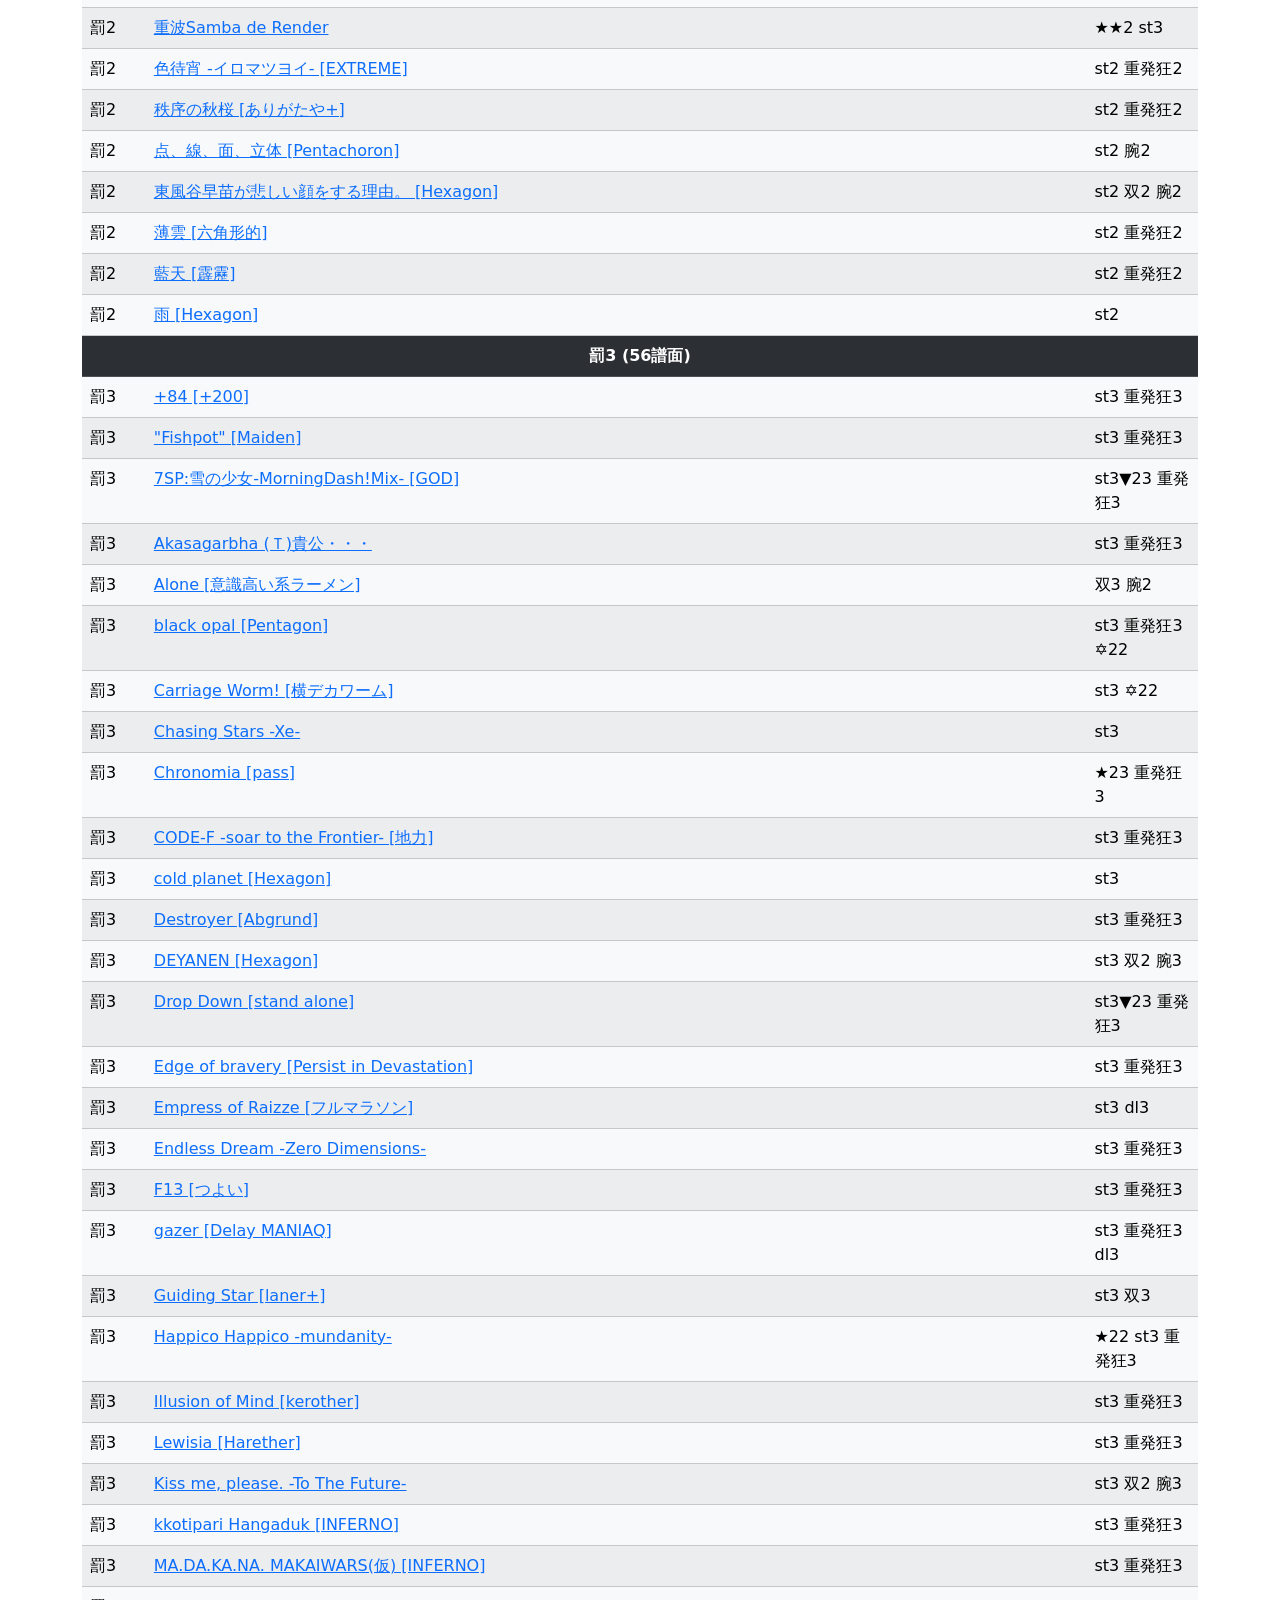
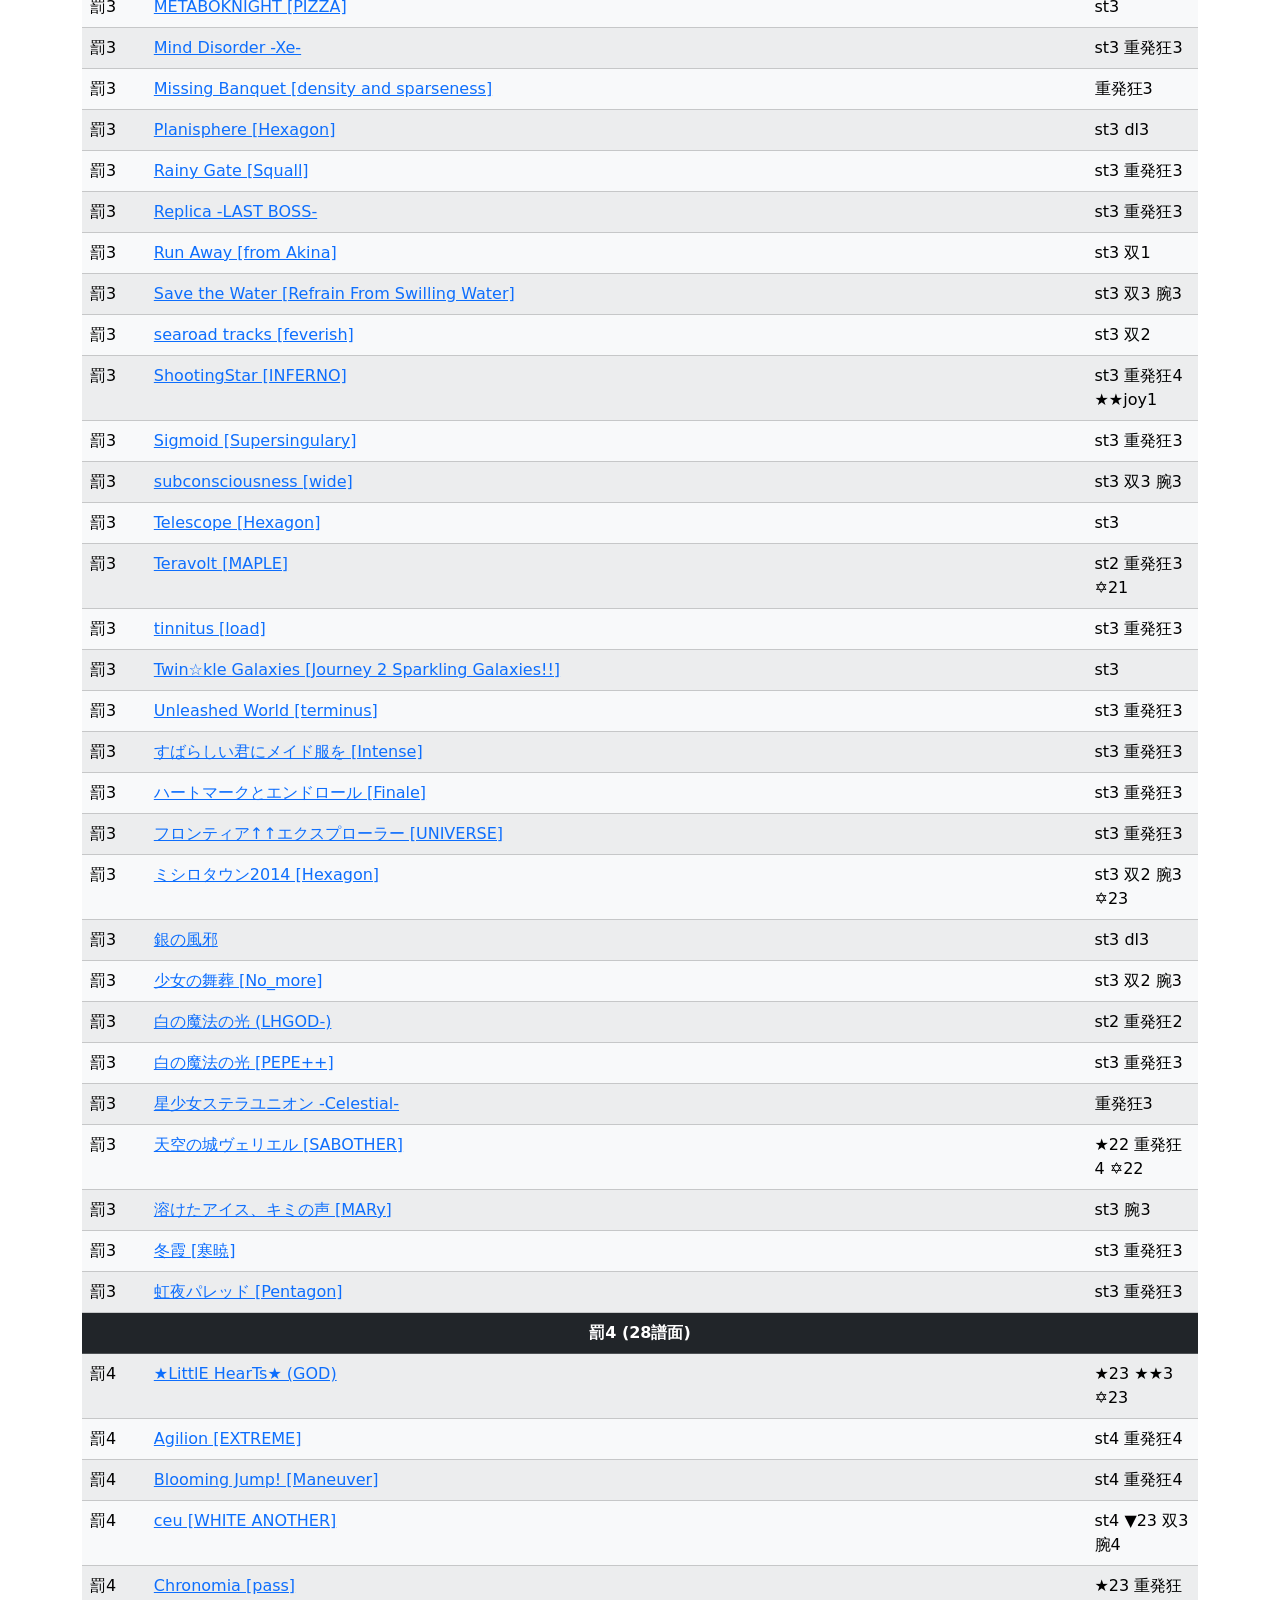
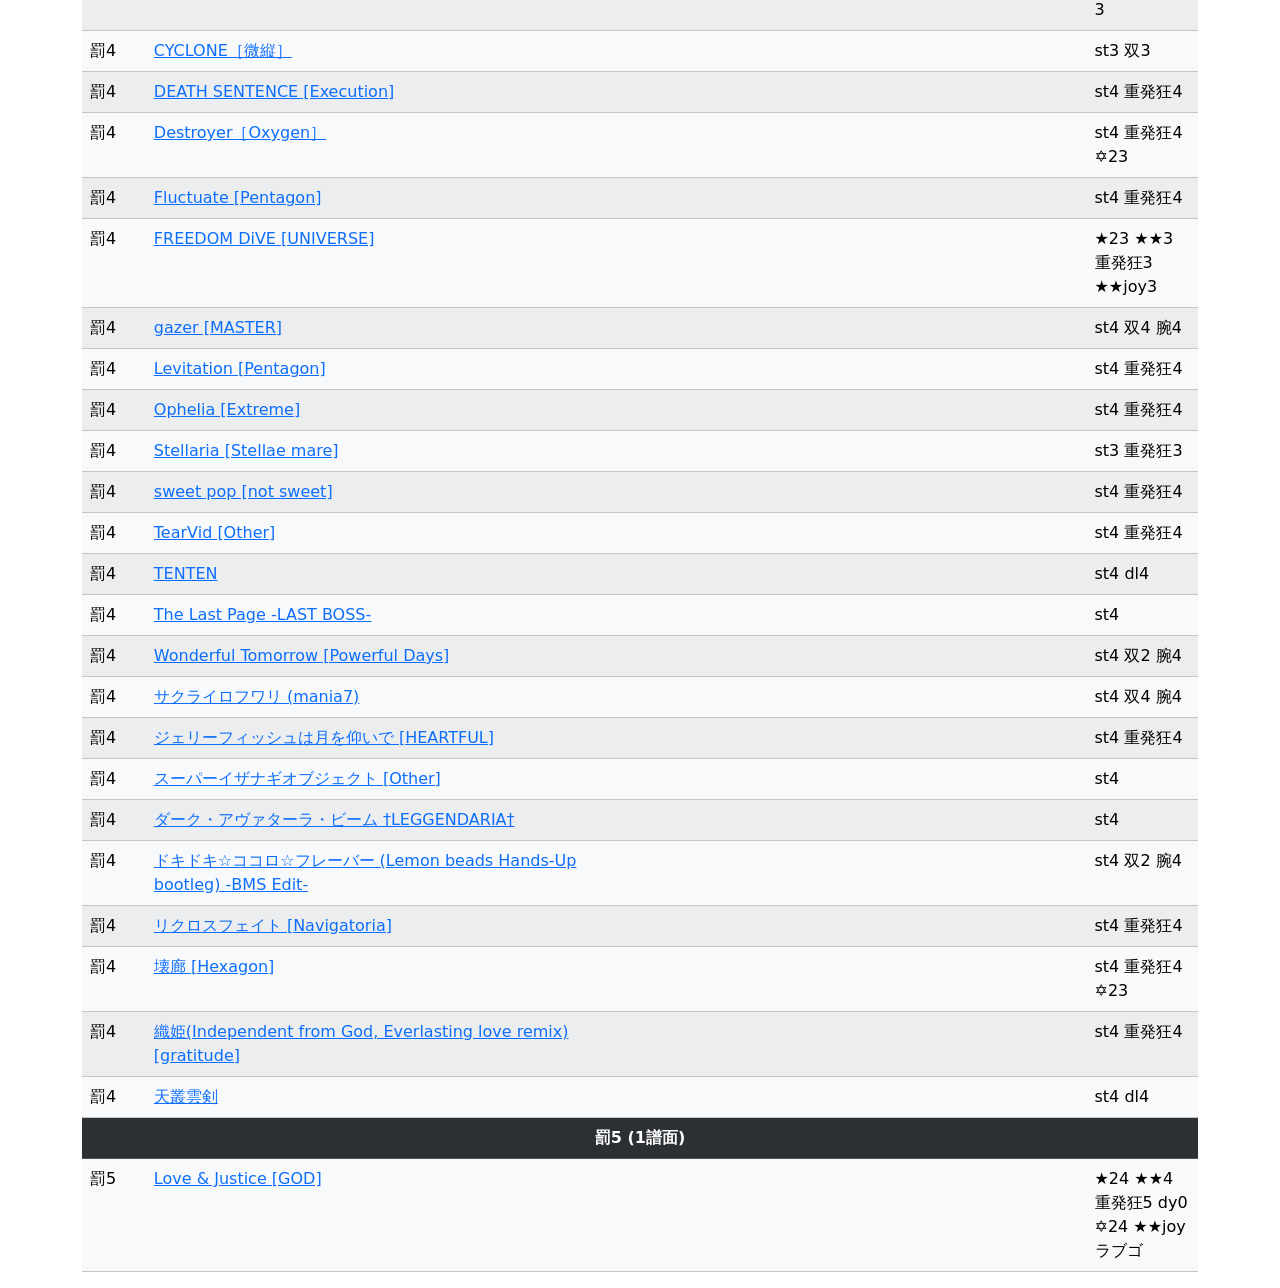
==== commit 030cbb77: "Add files via upload" ====
--- a/punishment/index.html
+++ b/punishment/index.html
@@ -30,13 +30,13 @@
             <p>ugdさん対象の懲罰譜面集</p>
             <p>懲罰や拷問以外も練習になる・やったほうがいいと思ったものは収録します</p>
             <p>難易度表の読み込みと表示に数秒かかる可能性があります</p>
-            <p></p>
+            <br></br>
             <p>練習用難易度表のため、クリアのしやすさやトータル値を度外視して、譜面自体の難しさに重きを置いています</p>
             <p>よって高トータルは高めに難易度設定がされていますが、心の安寧のため、低トータルの場合は下げたりしていません</p>
-            <p></p>
-            <p>ミラーサイトは<a href="https://ugdd.github.io/punishment/table.html">こちら</a></p>
+            <br></br>
             <hr>
             <p class="mb-0"></p>
+            <p>ミラーサイトは<a href="https://ugdd.github.io/punishment/table.html">こちら</a></p>
         </div>
 
 
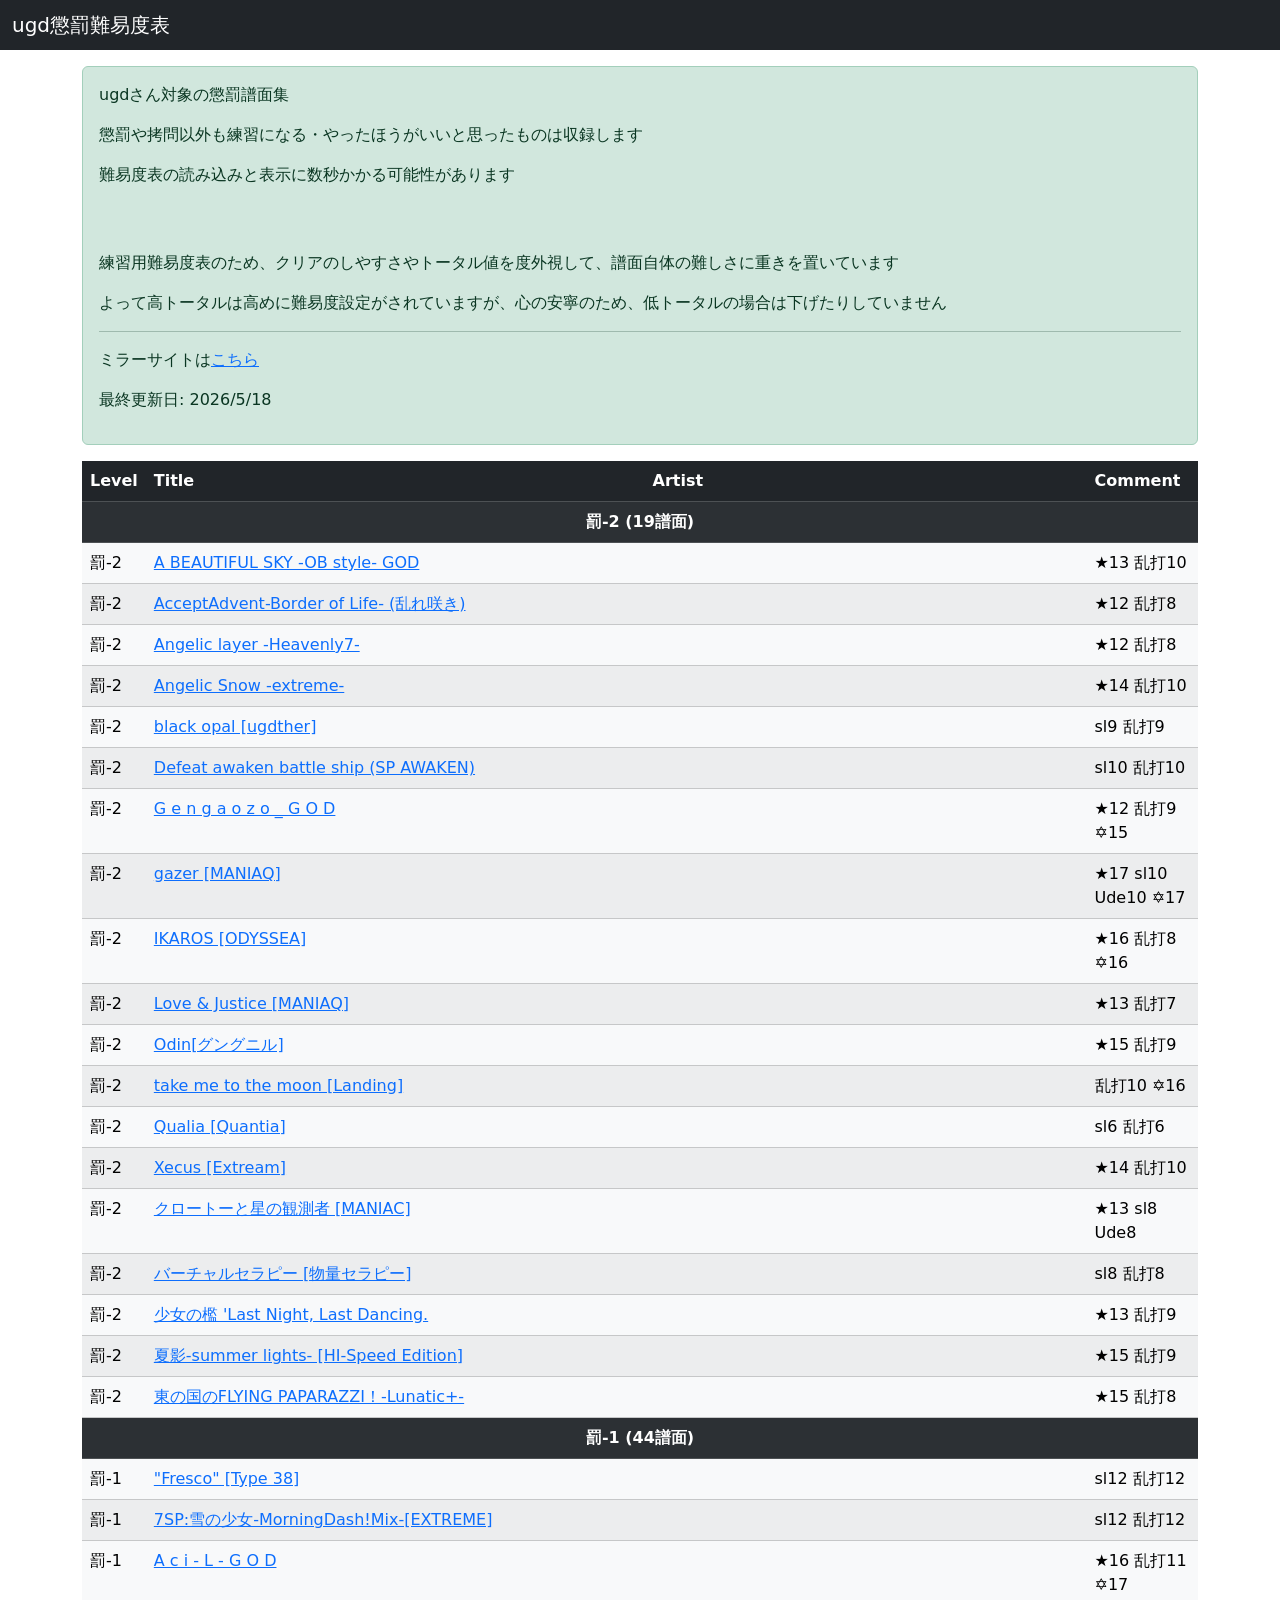
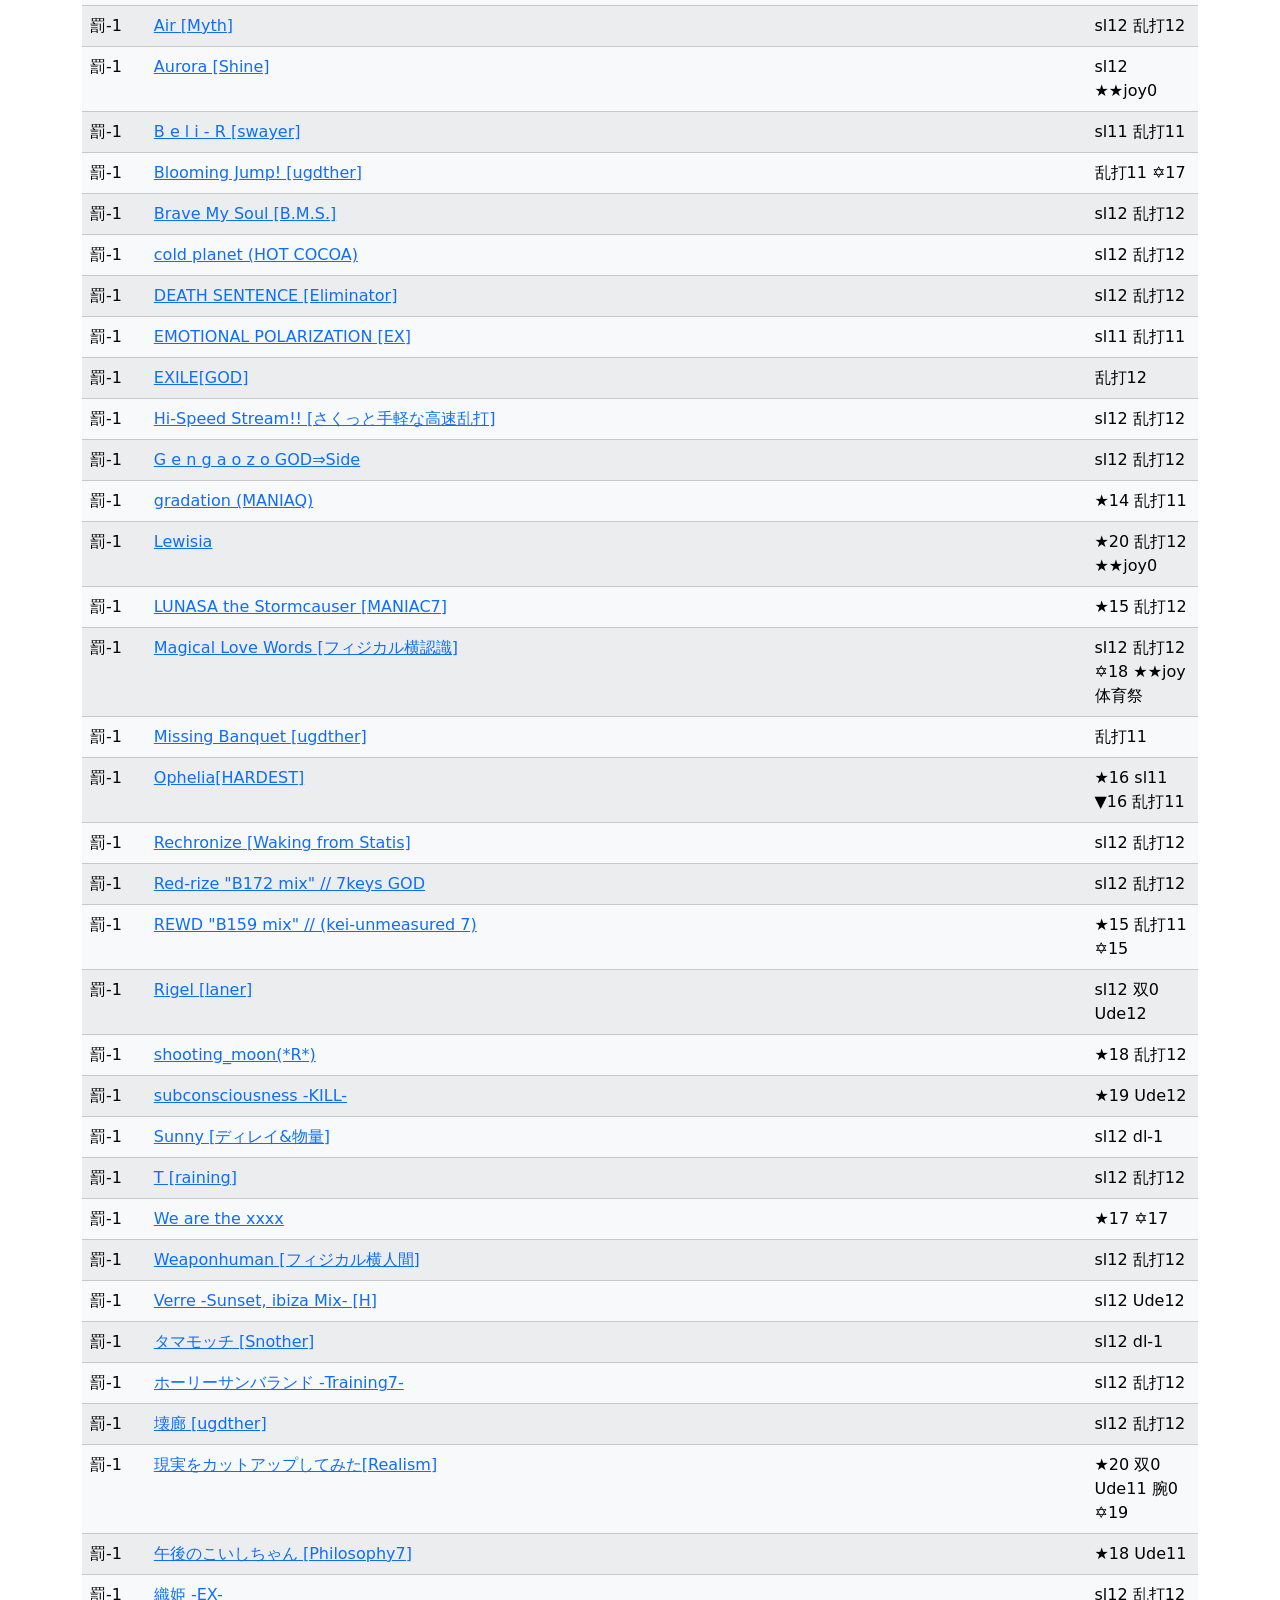
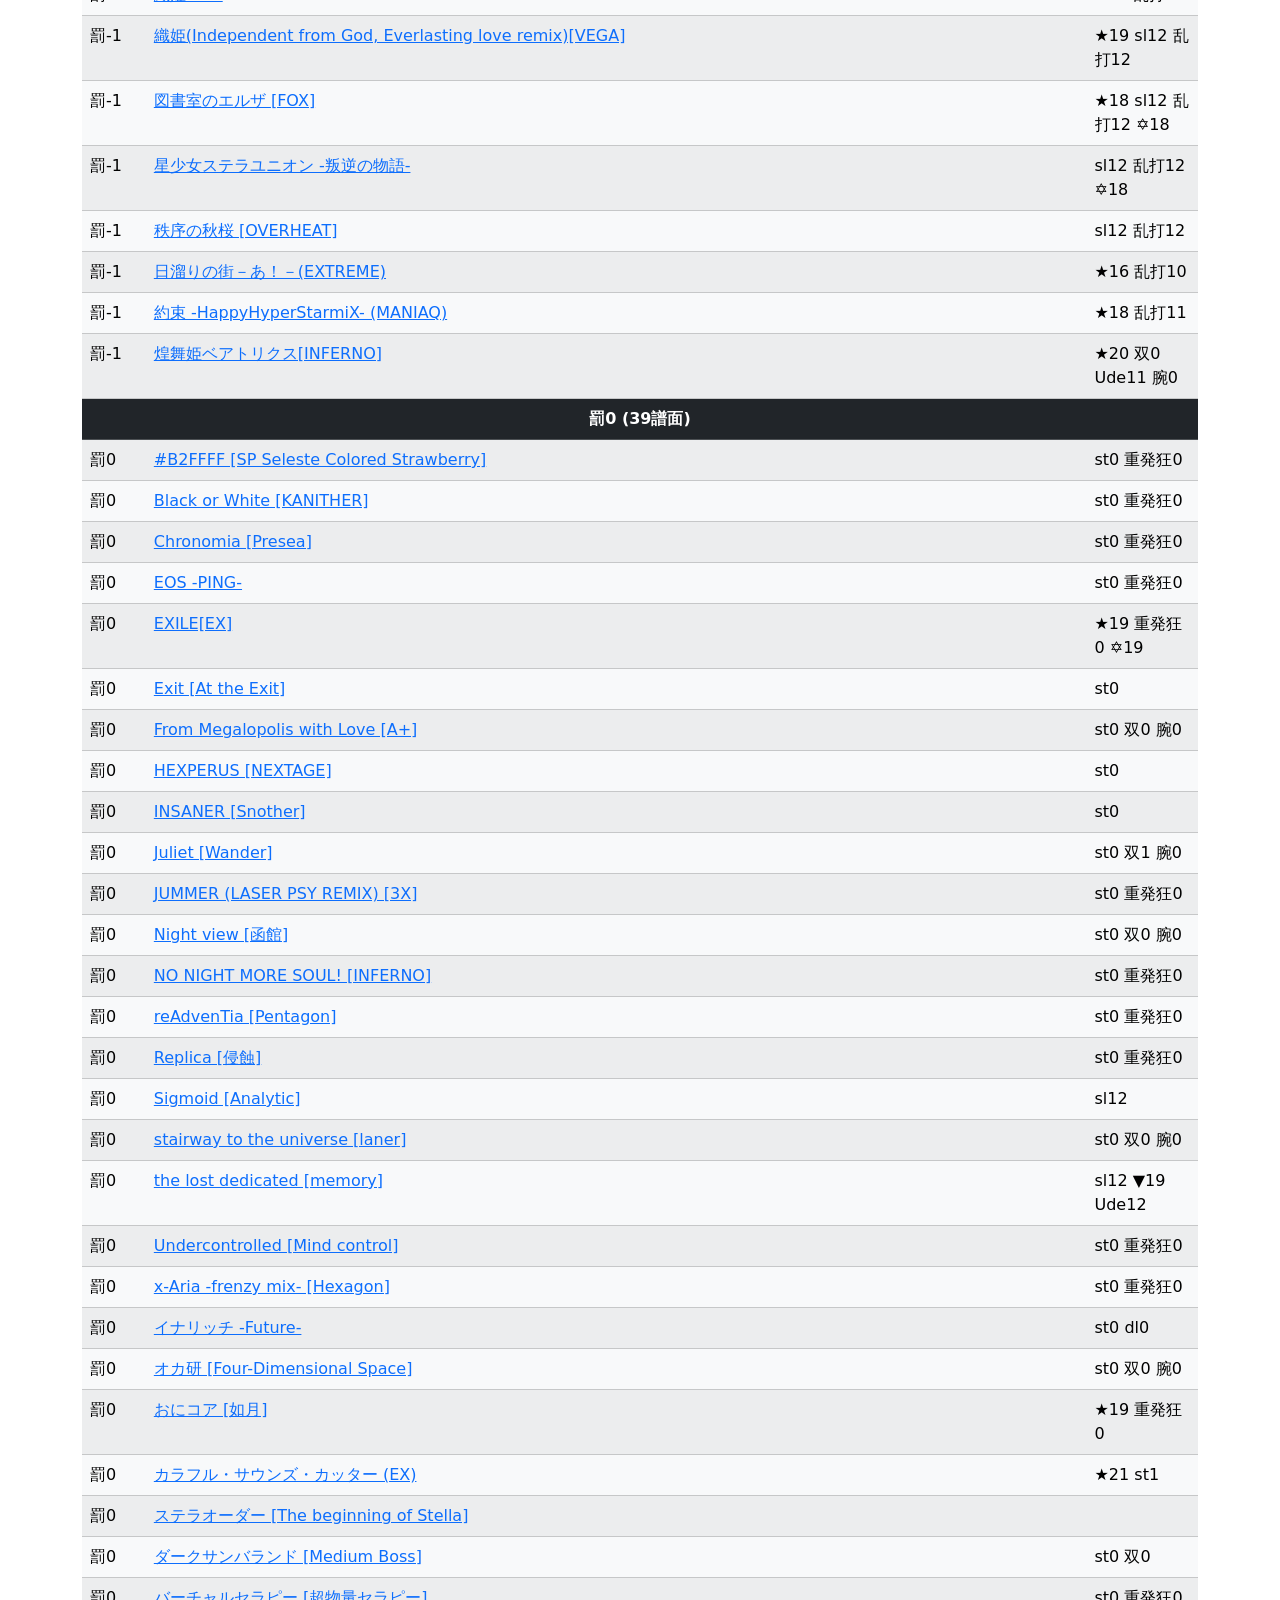
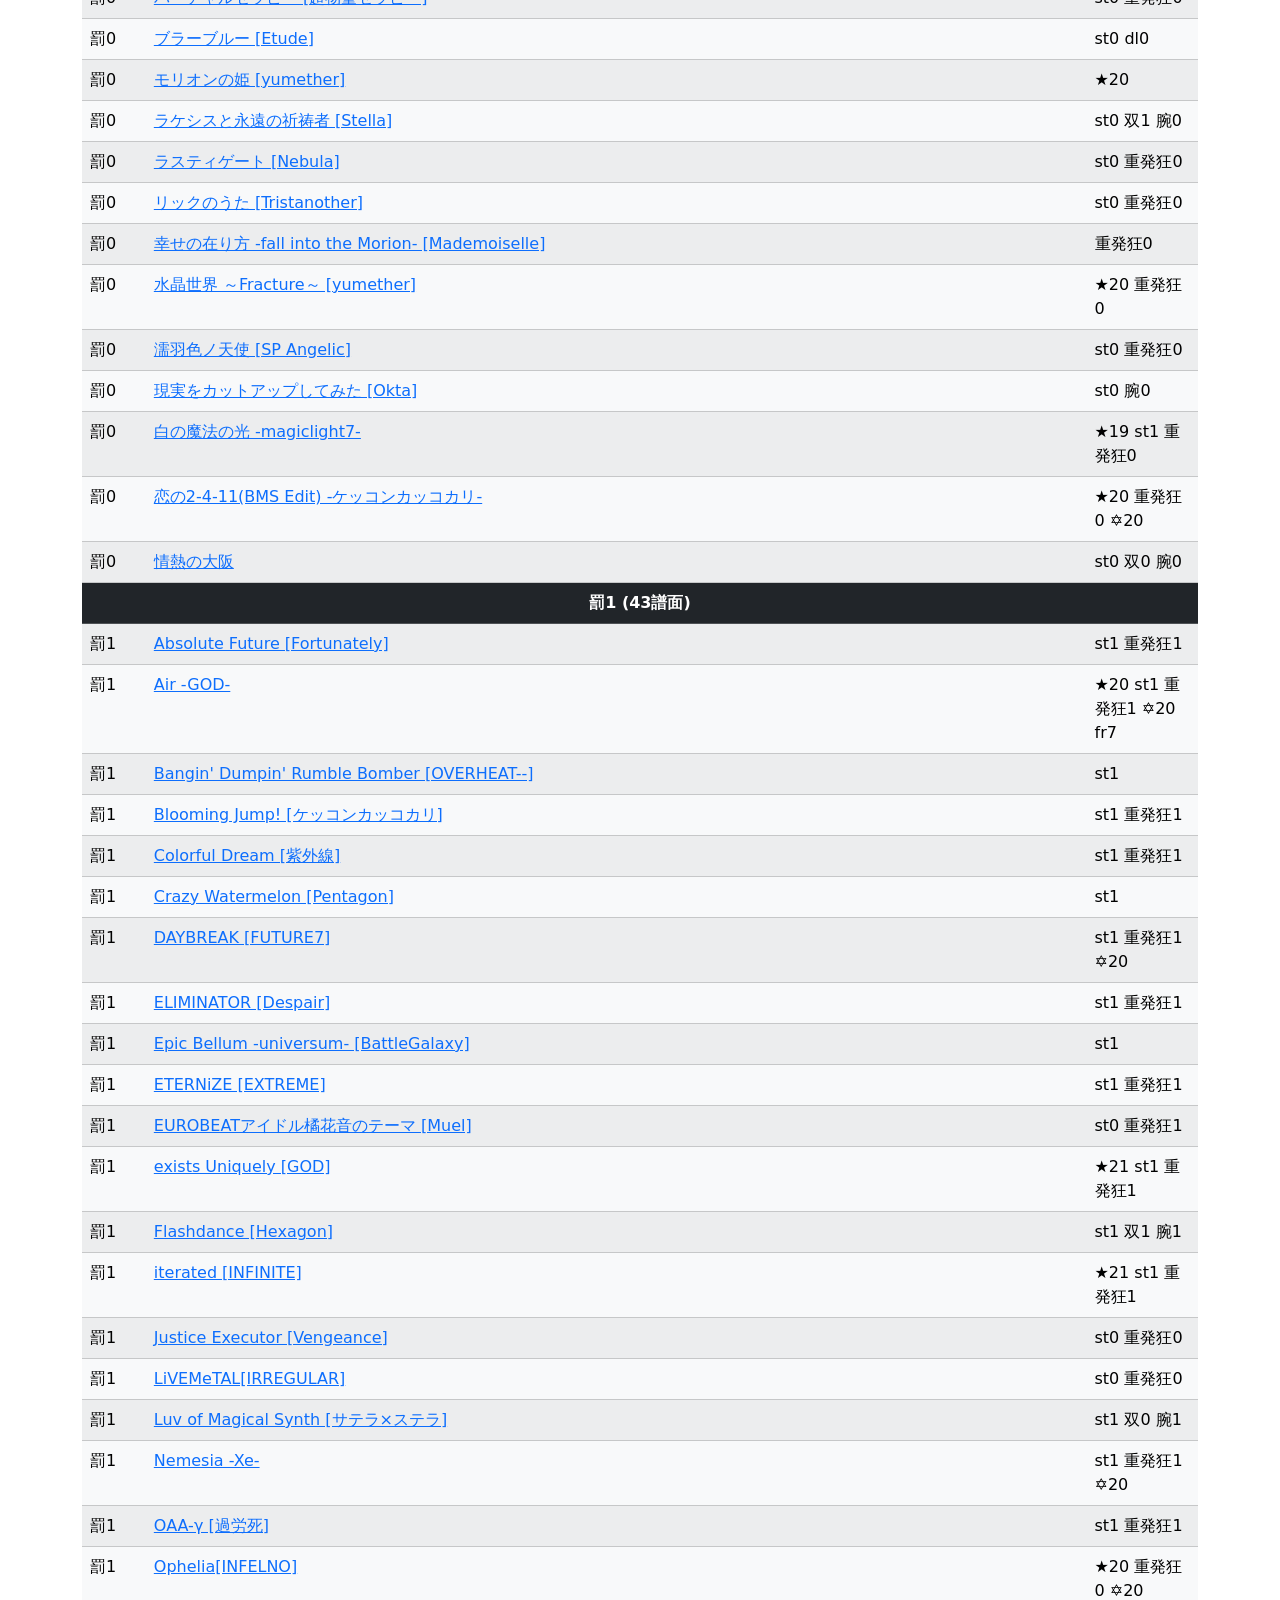
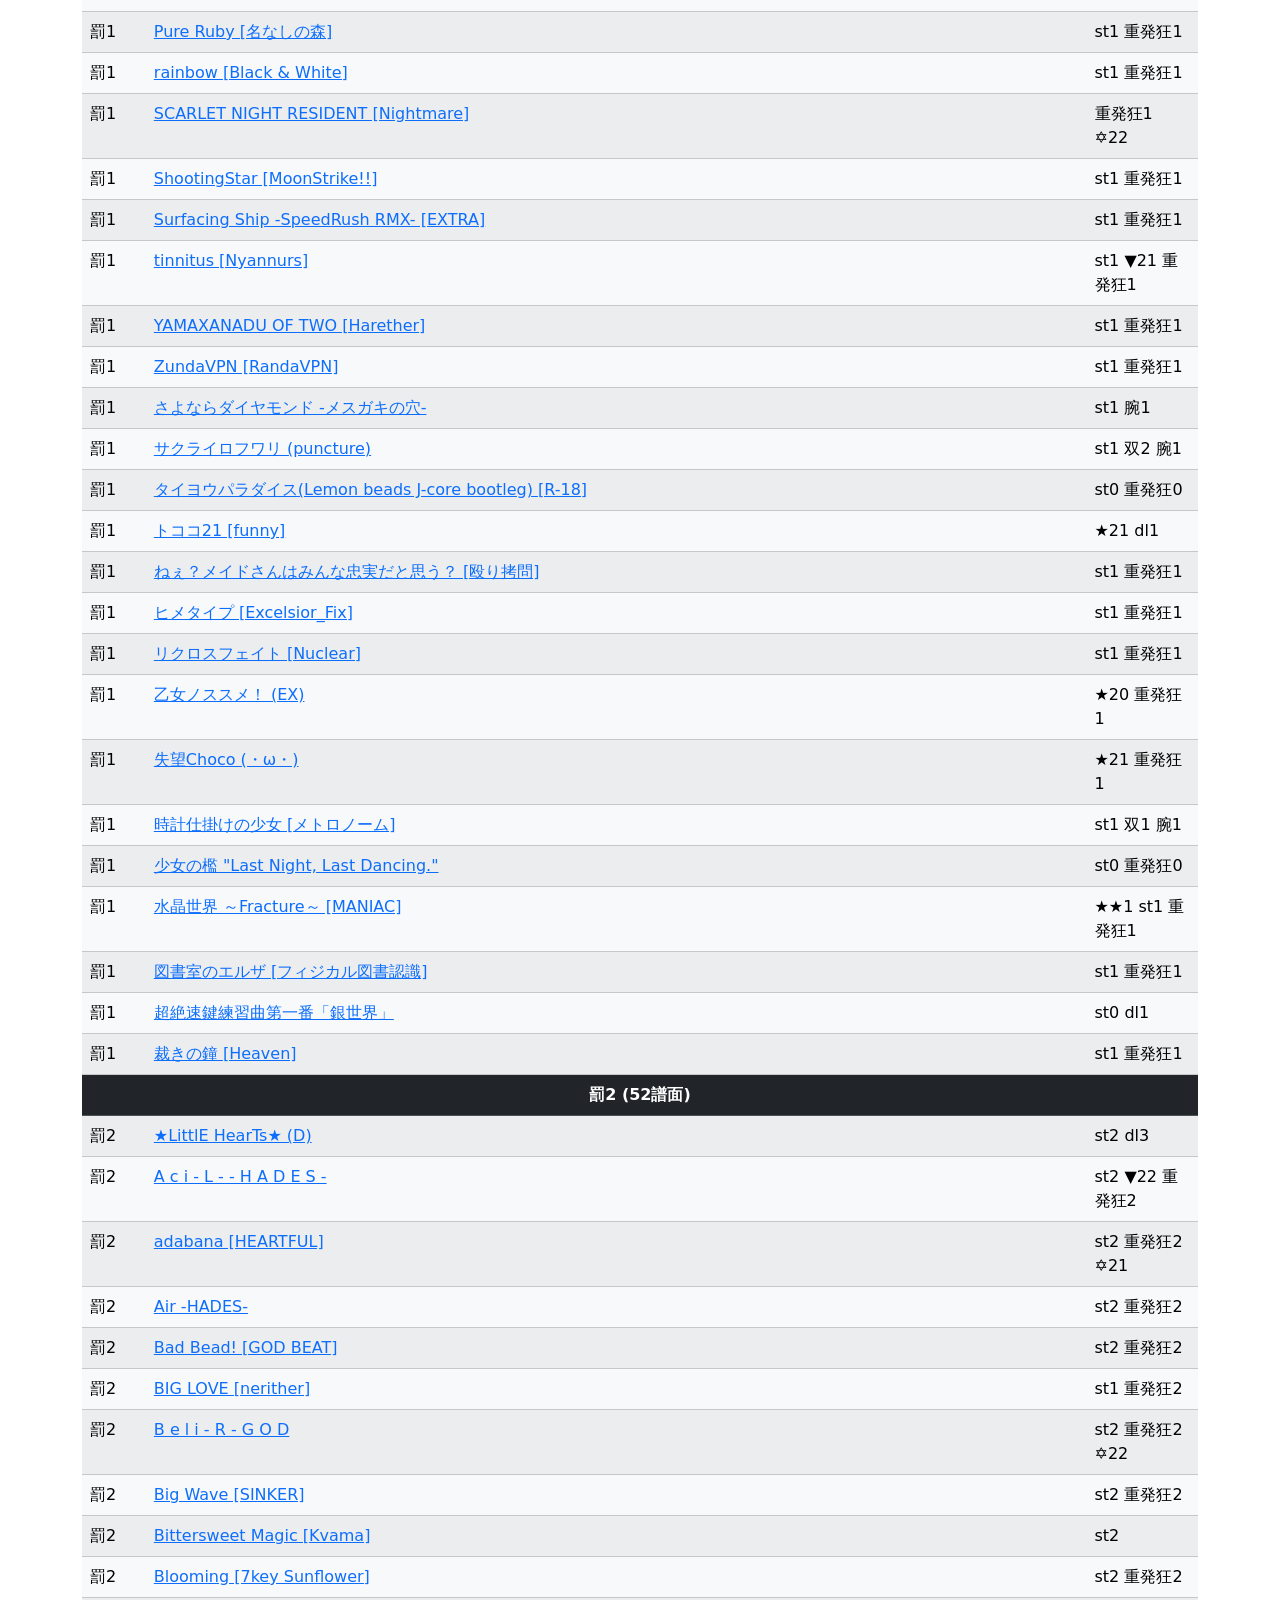
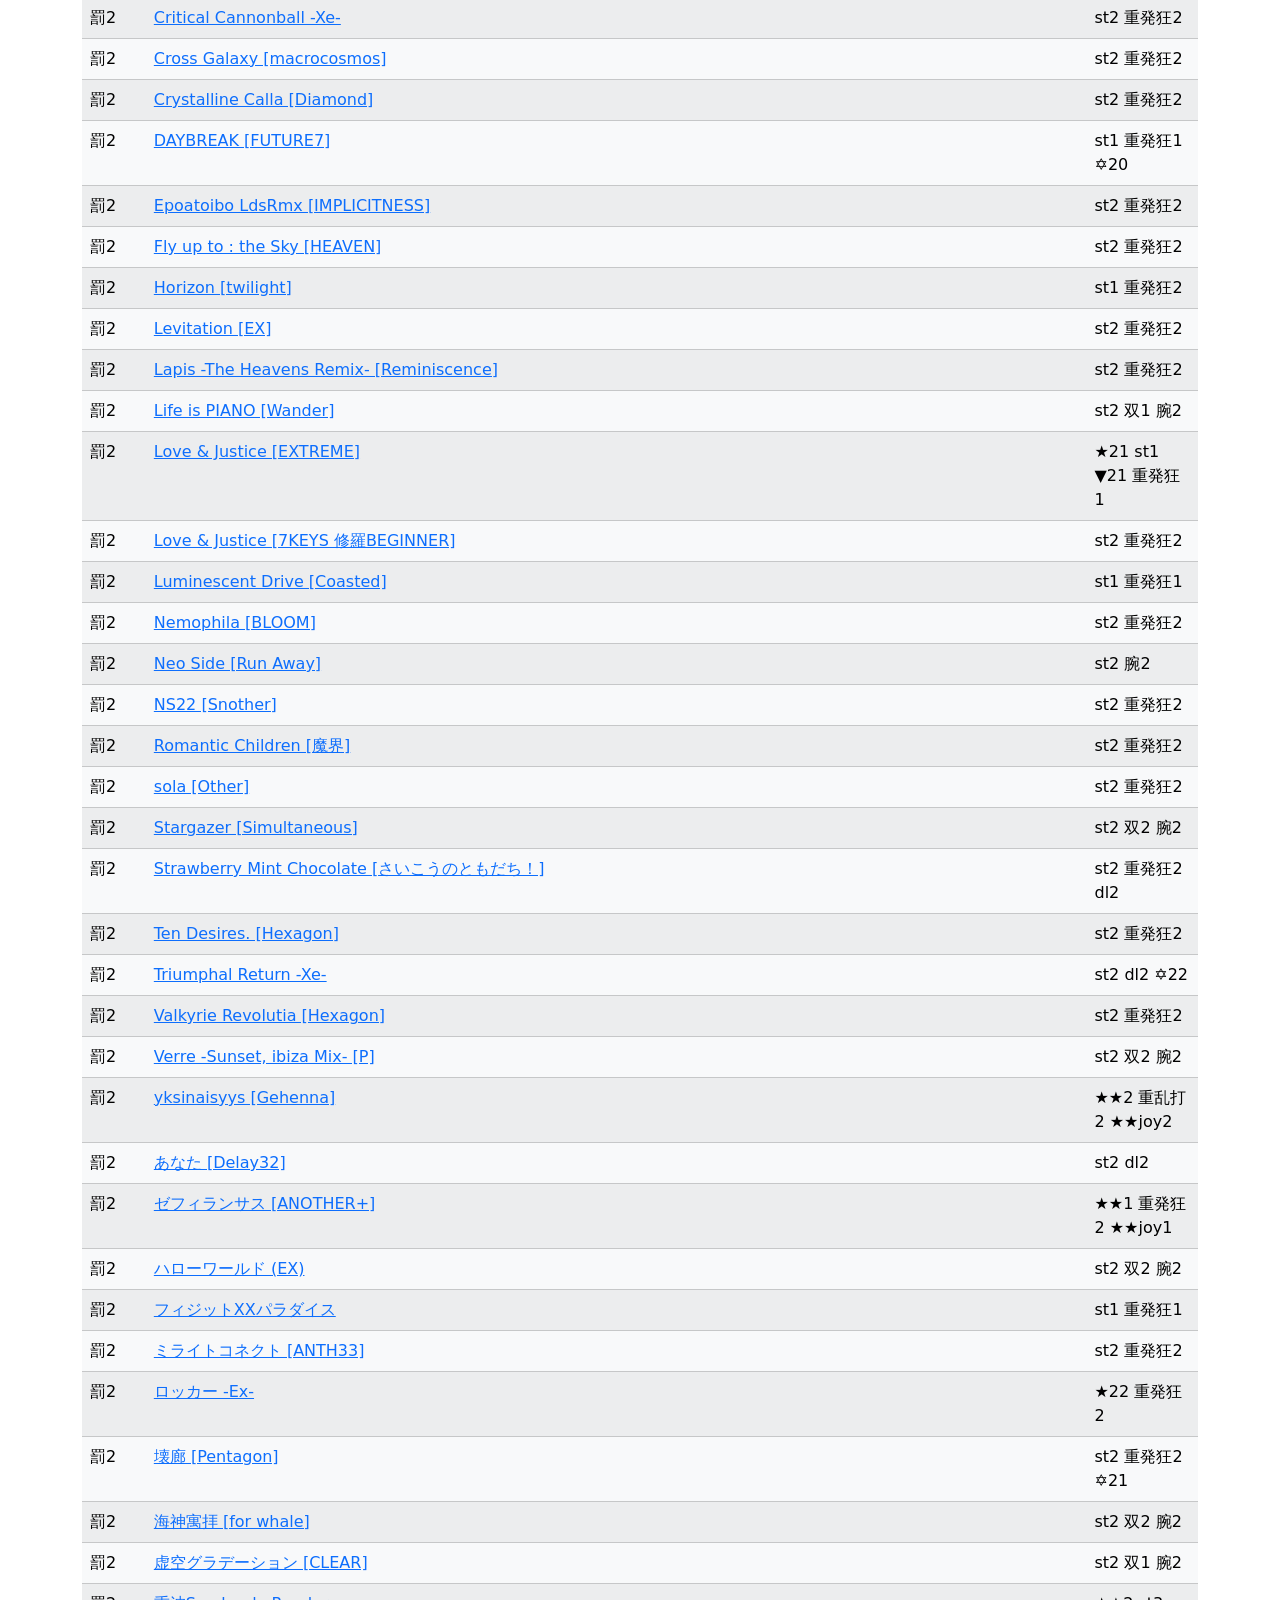
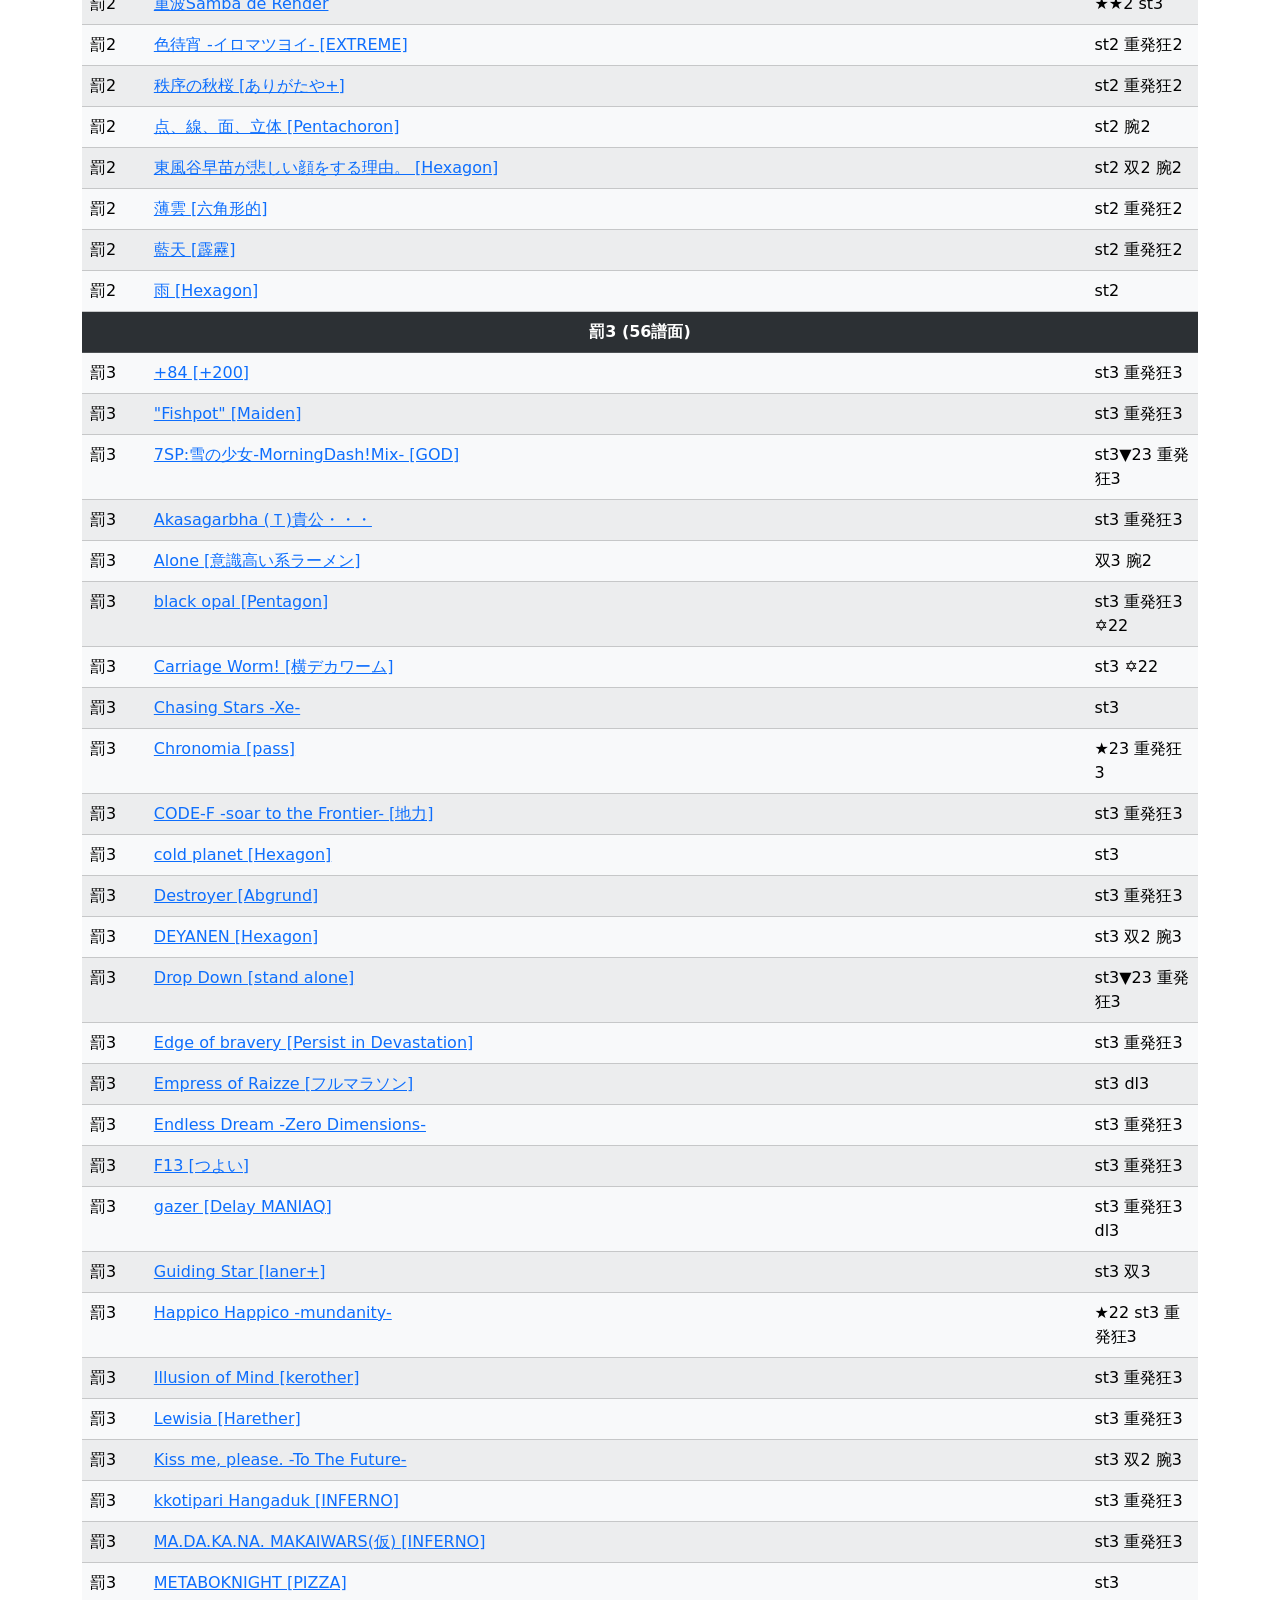
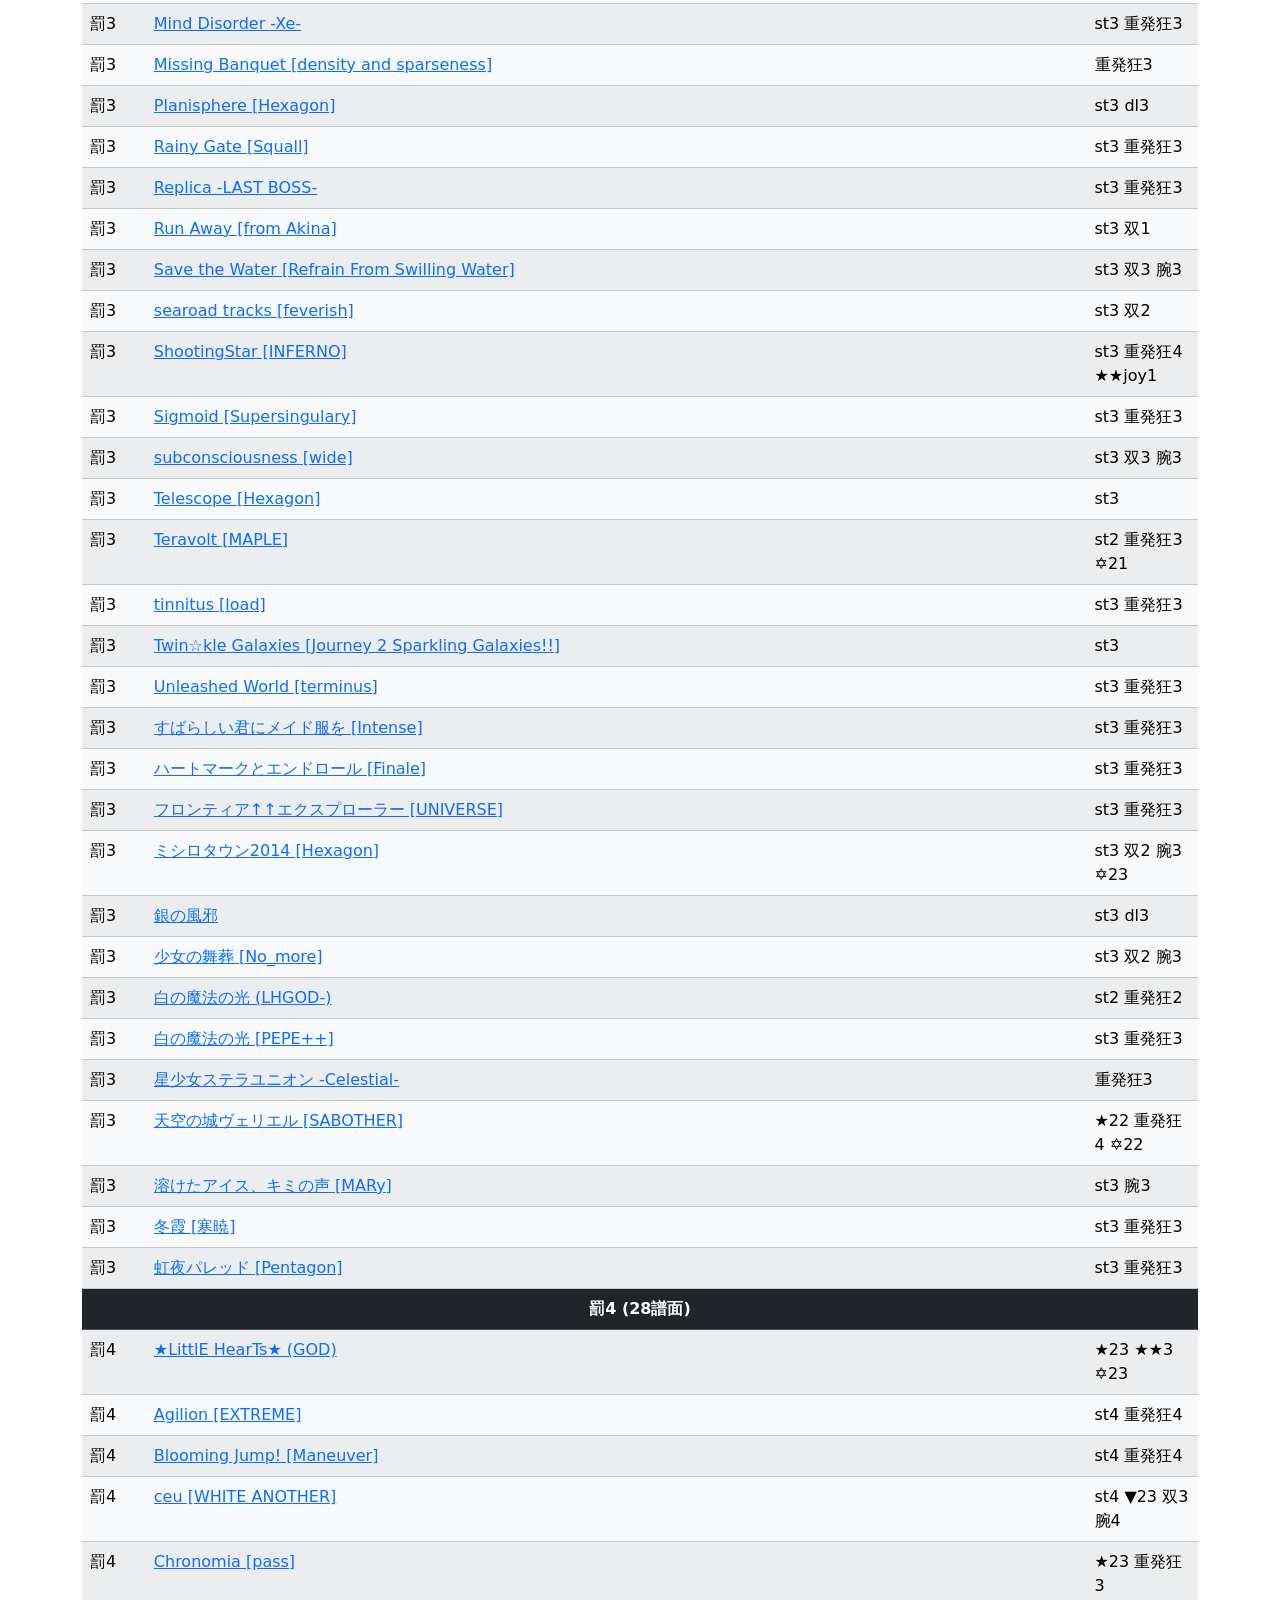
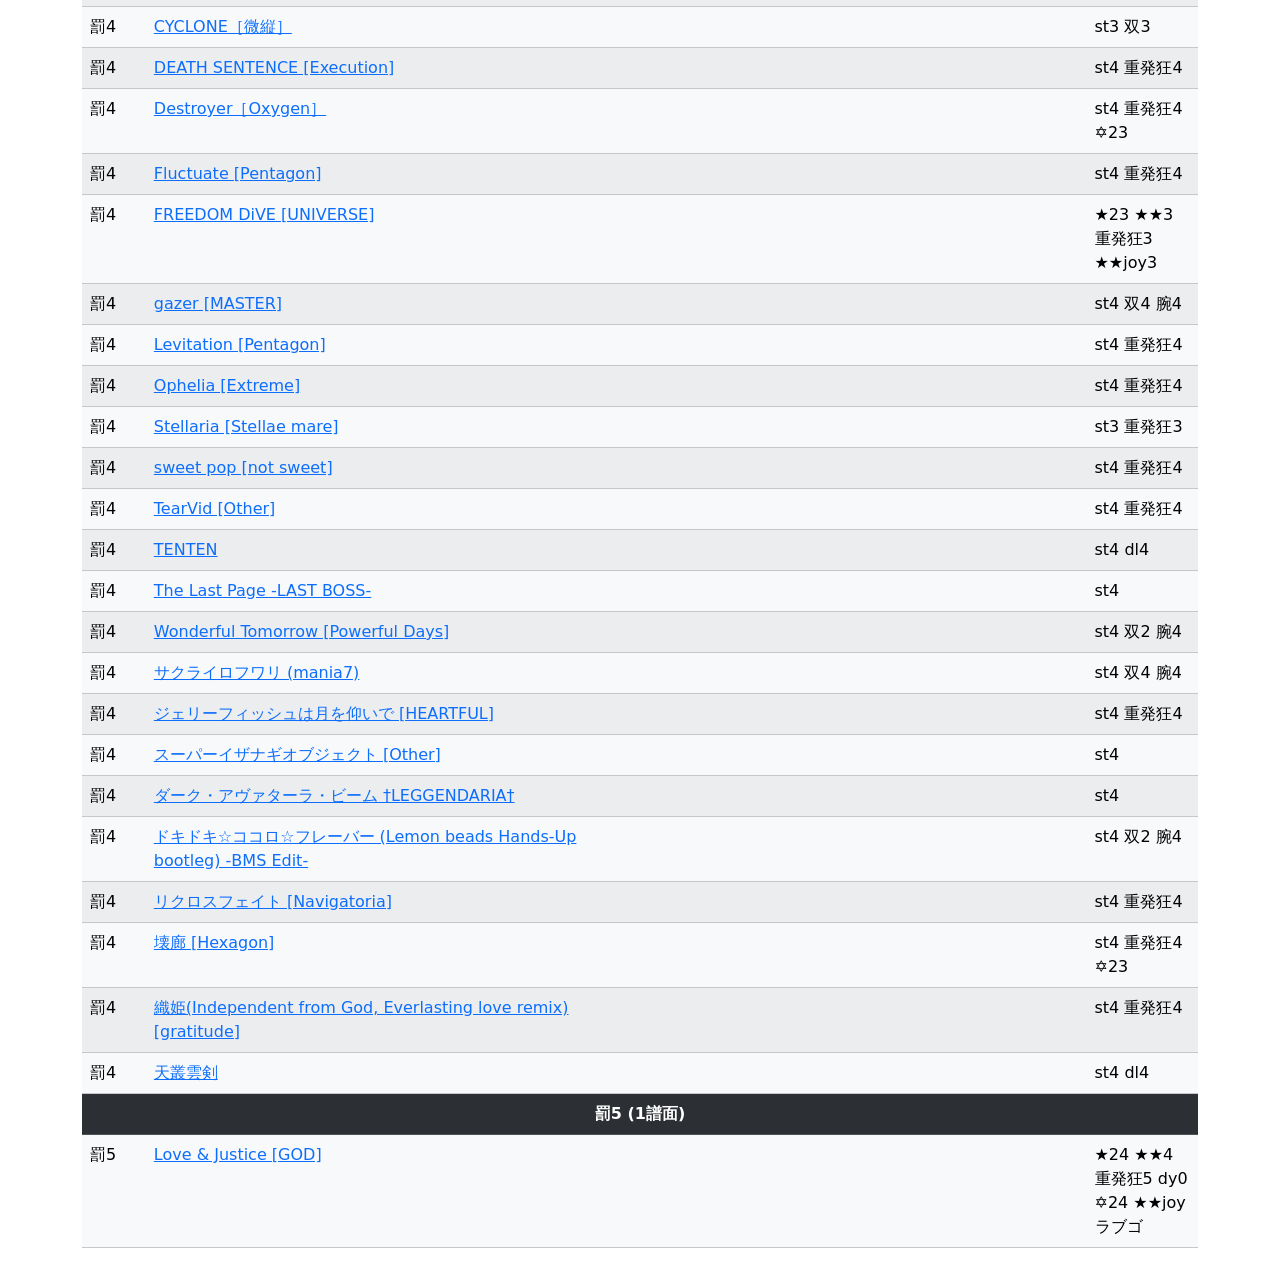
==== commit 967ebd59: "Add files via upload" ====
--- a/punishment/index.html
+++ b/punishment/index.html
@@ -33,10 +33,10 @@
             <br></br>
             <p>練習用難易度表のため、クリアのしやすさやトータル値を度外視して、譜面自体の難しさに重きを置いています</p>
             <p>よって高トータルは高めに難易度設定がされていますが、心の安寧のため、低トータルの場合は下げたりしていません</p>
-            <br></br>
             <hr>
             <p class="mb-0"></p>
             <p>ミラーサイトは<a href="https://ugdd.github.io/punishment/table.html">こちら</a></p>
+            <p>最終更新日: 2026/5/18</p>
         </div>
 
 
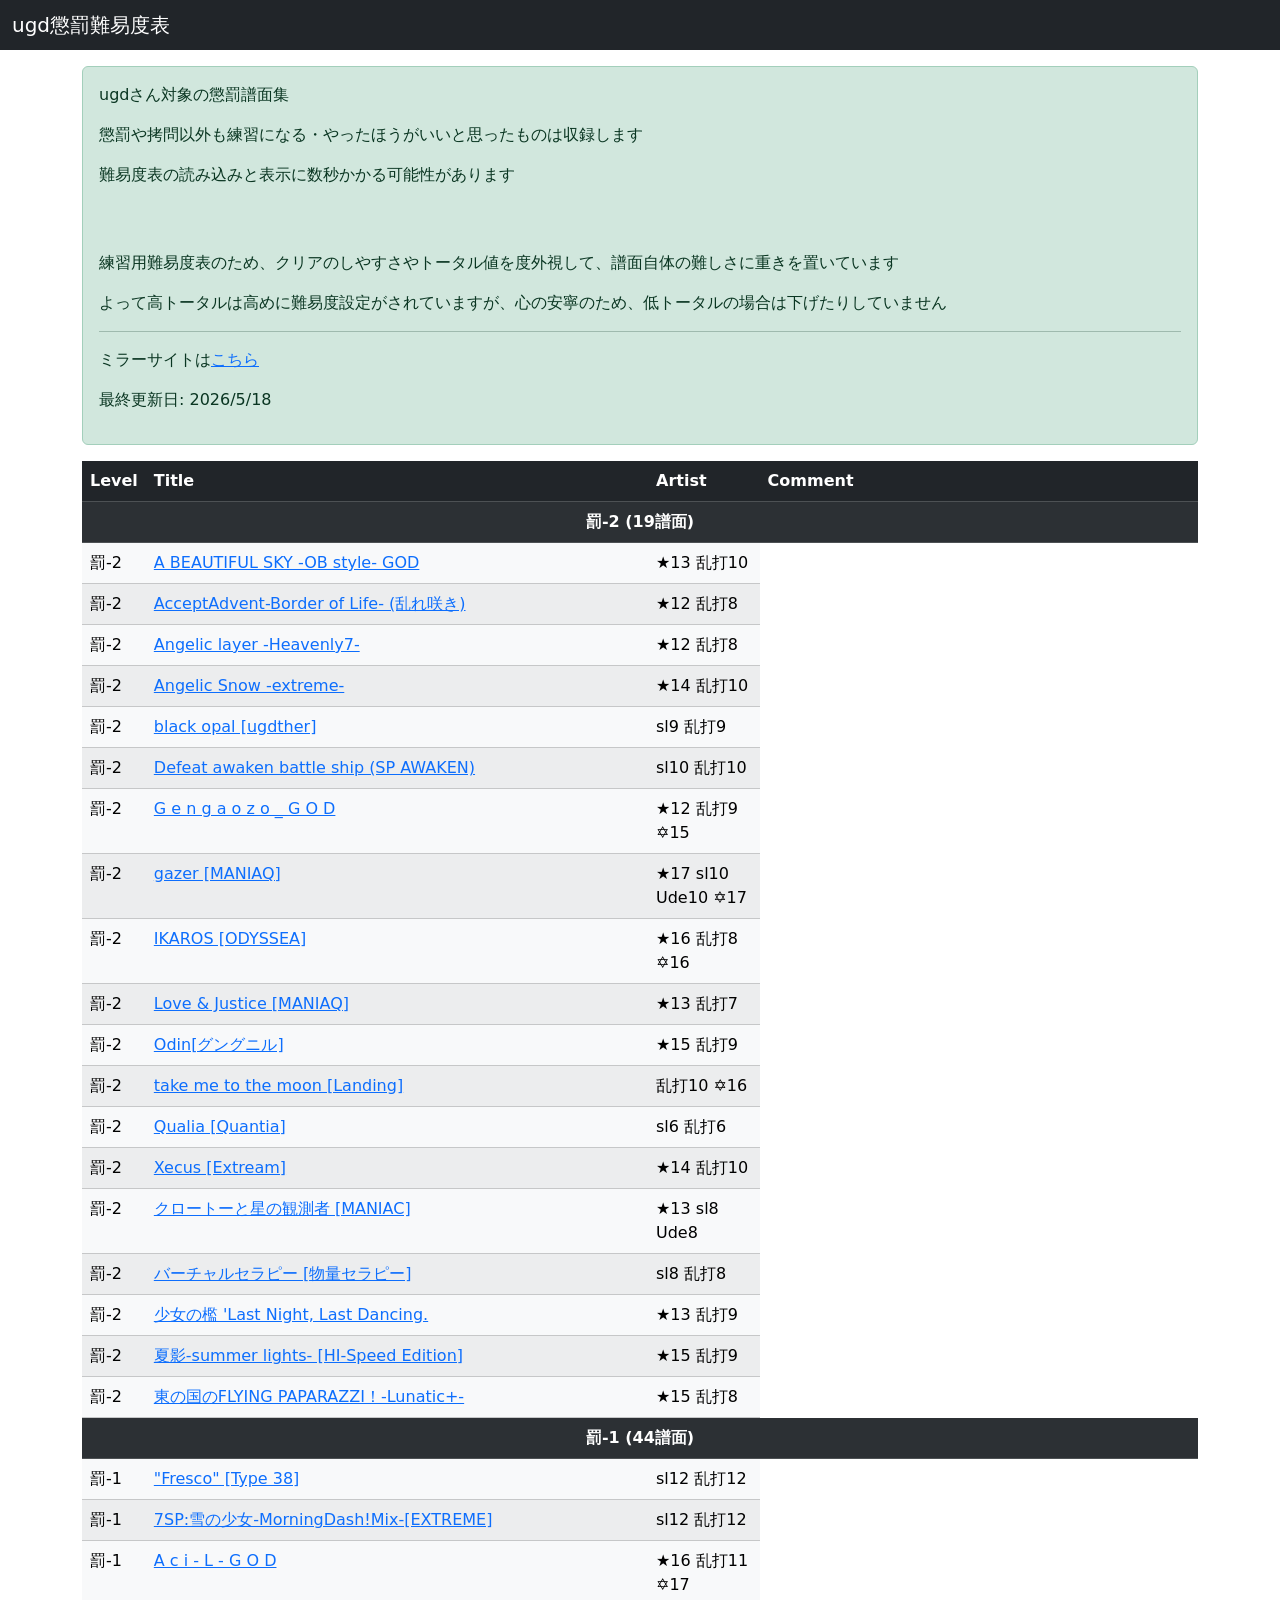
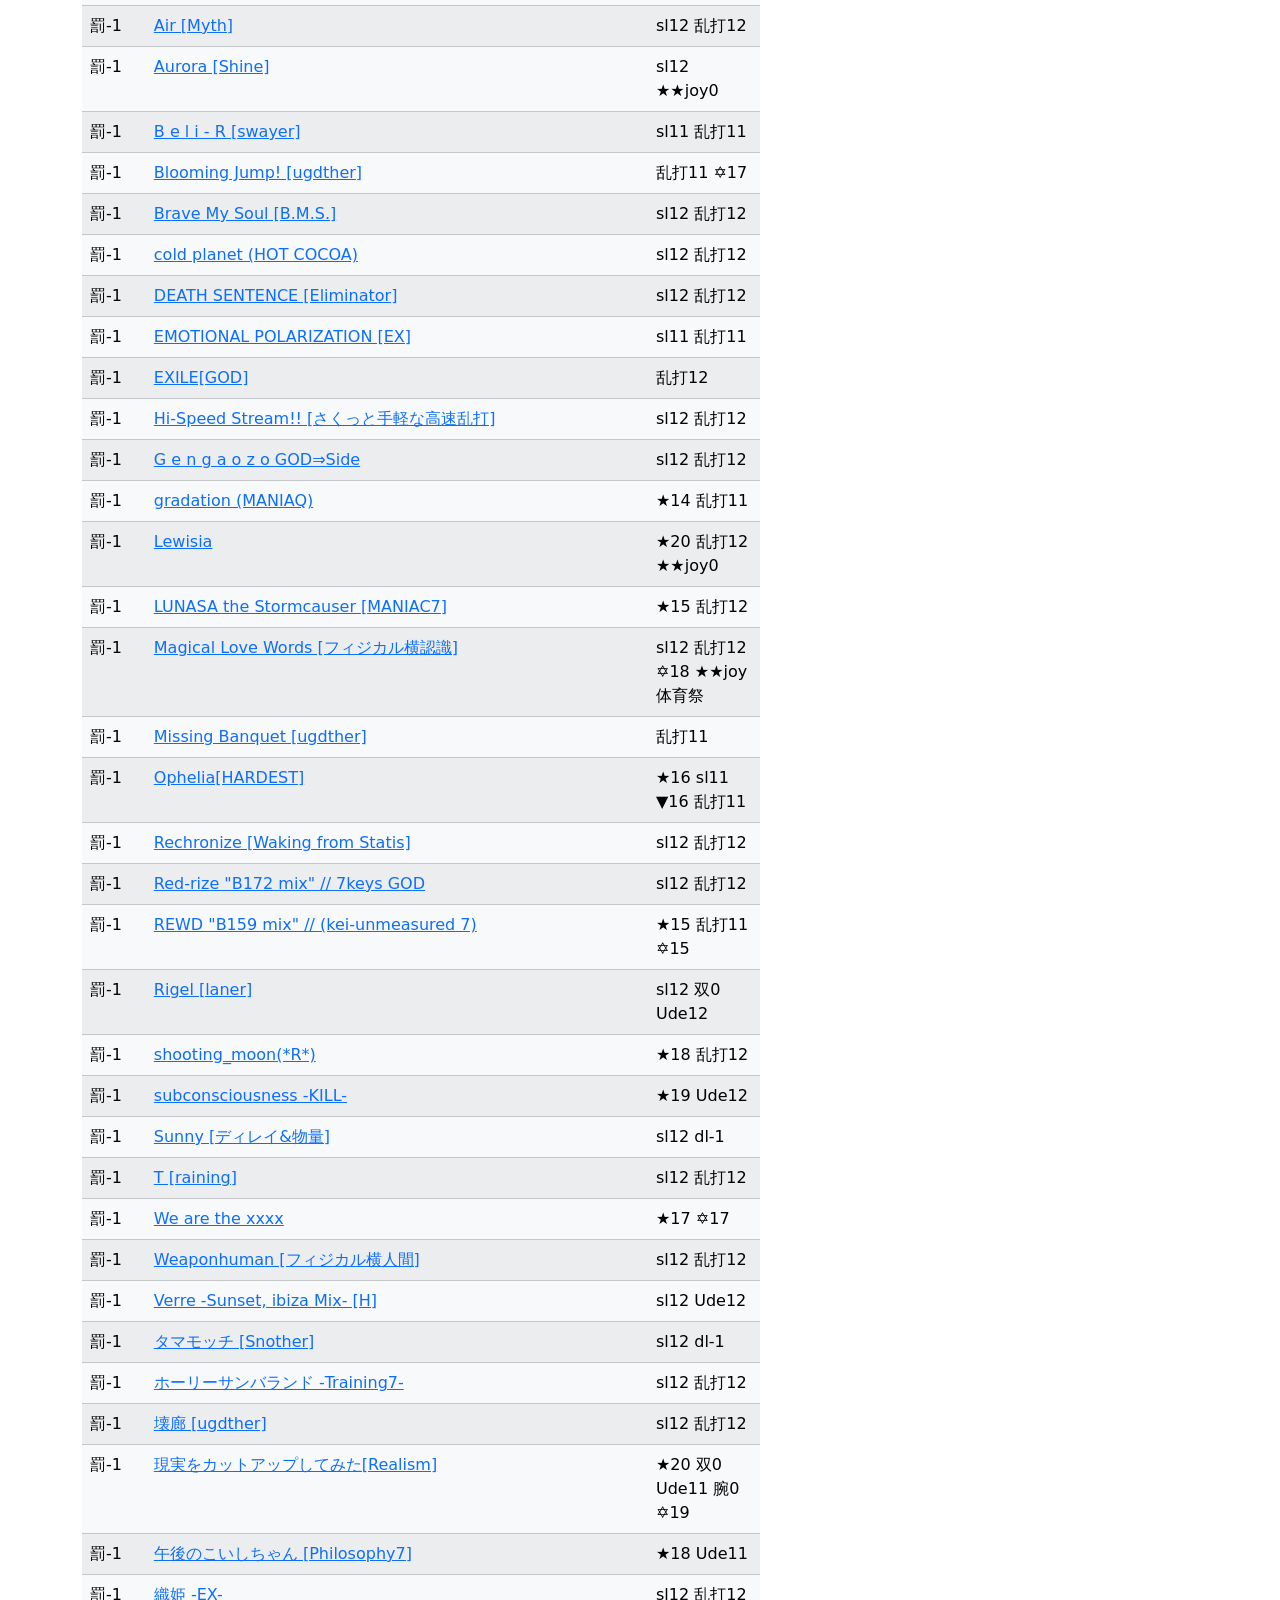
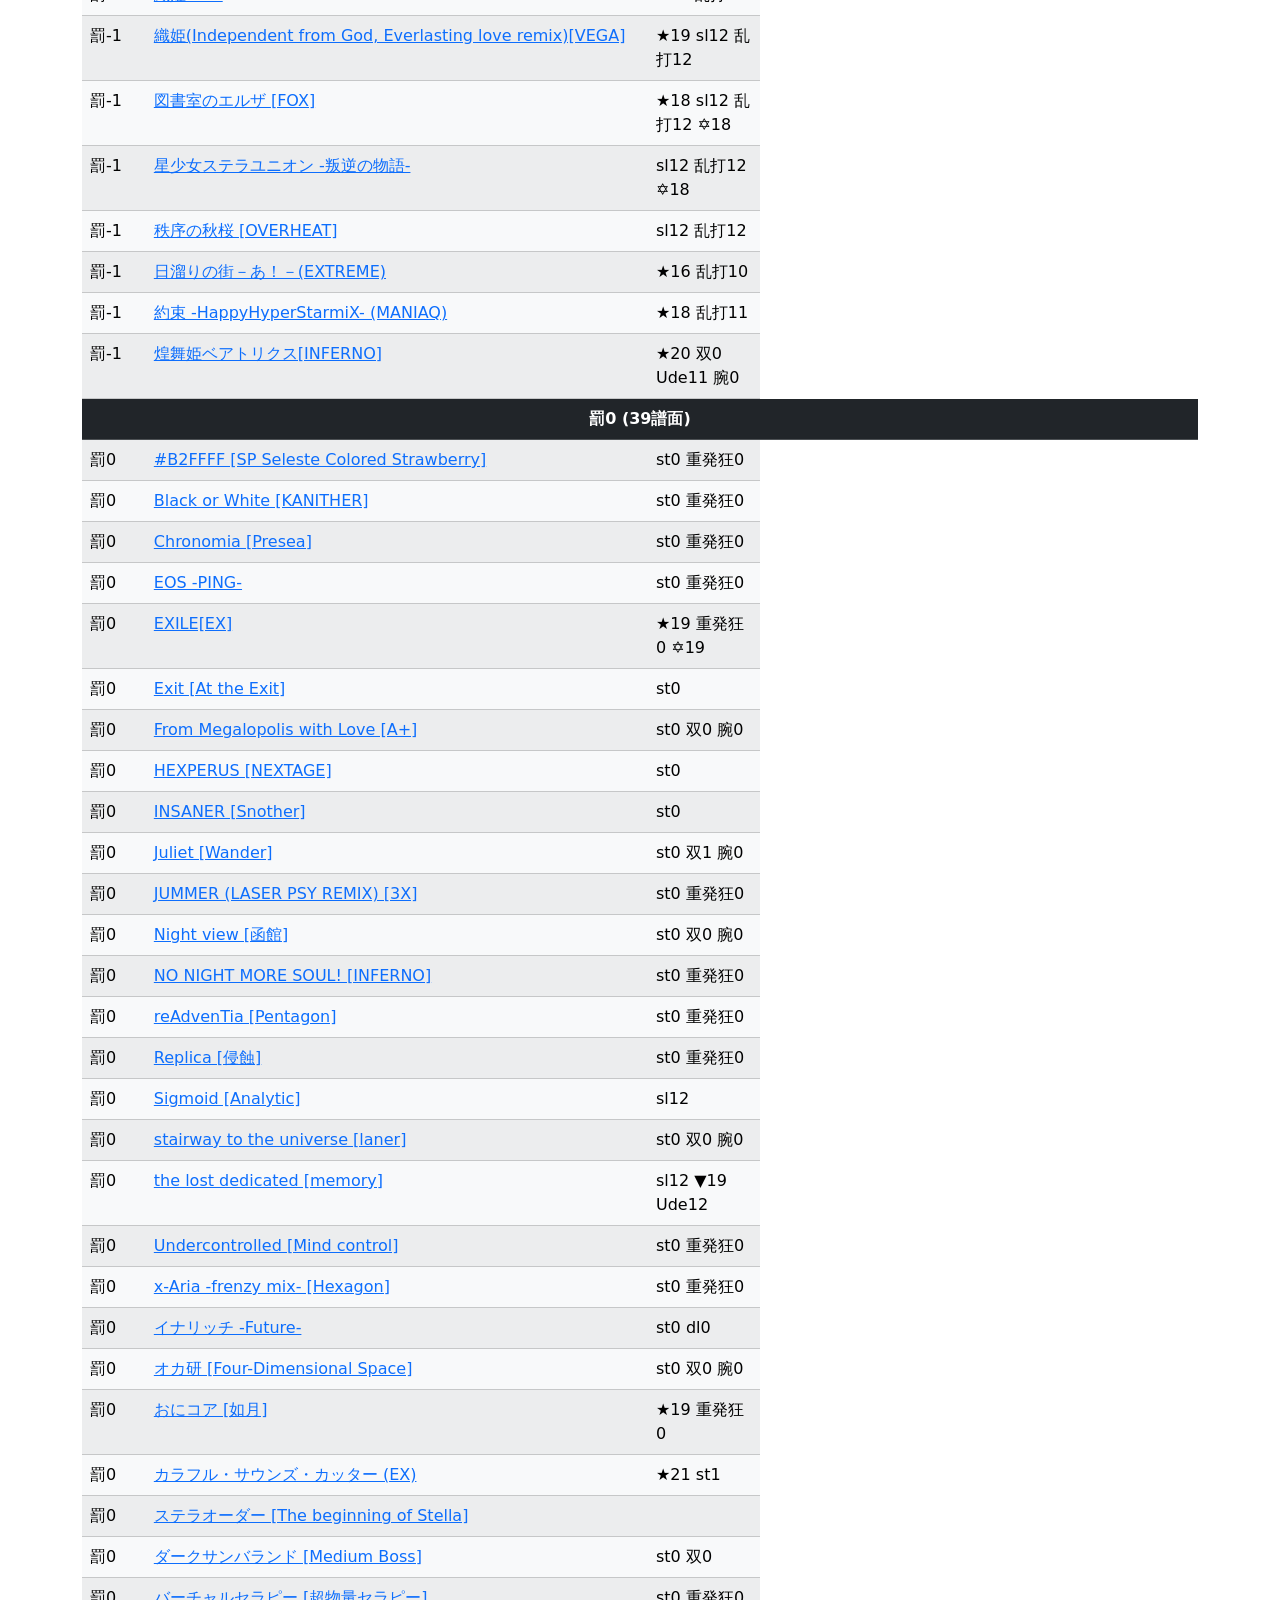
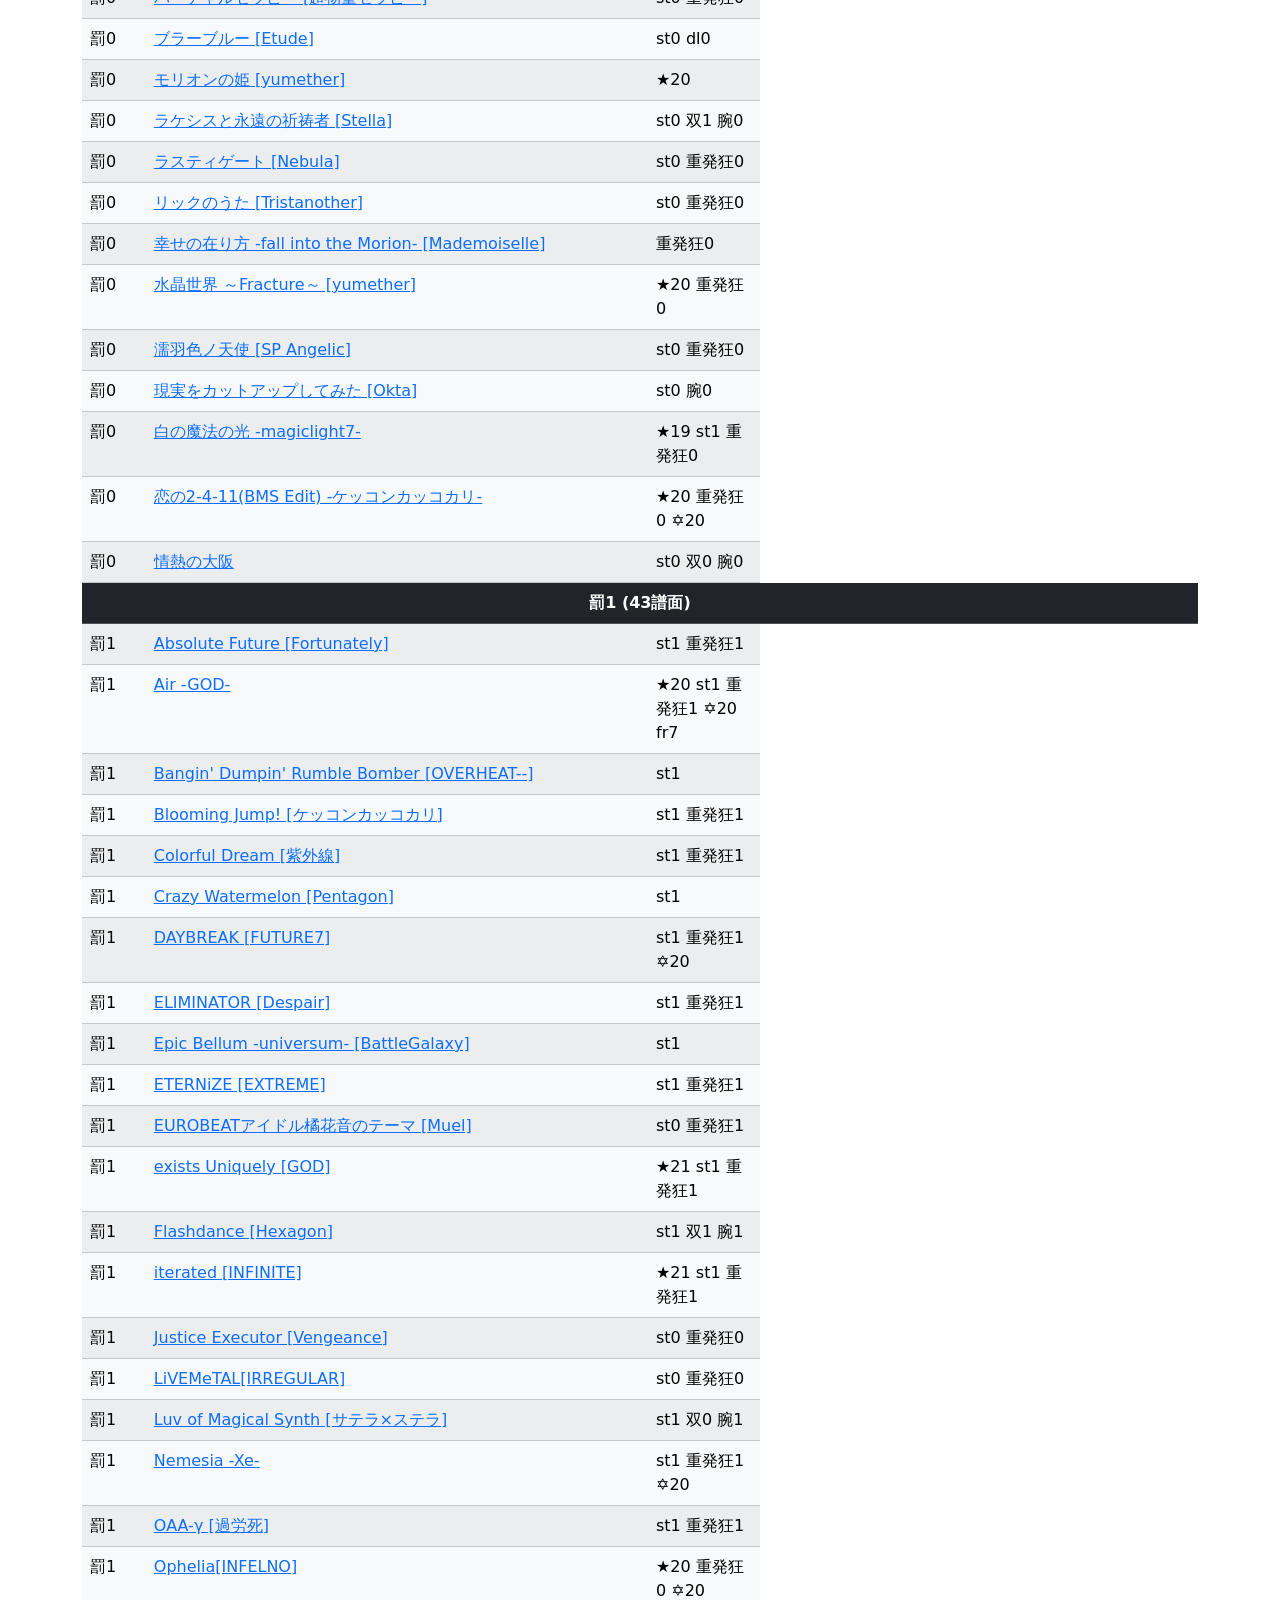
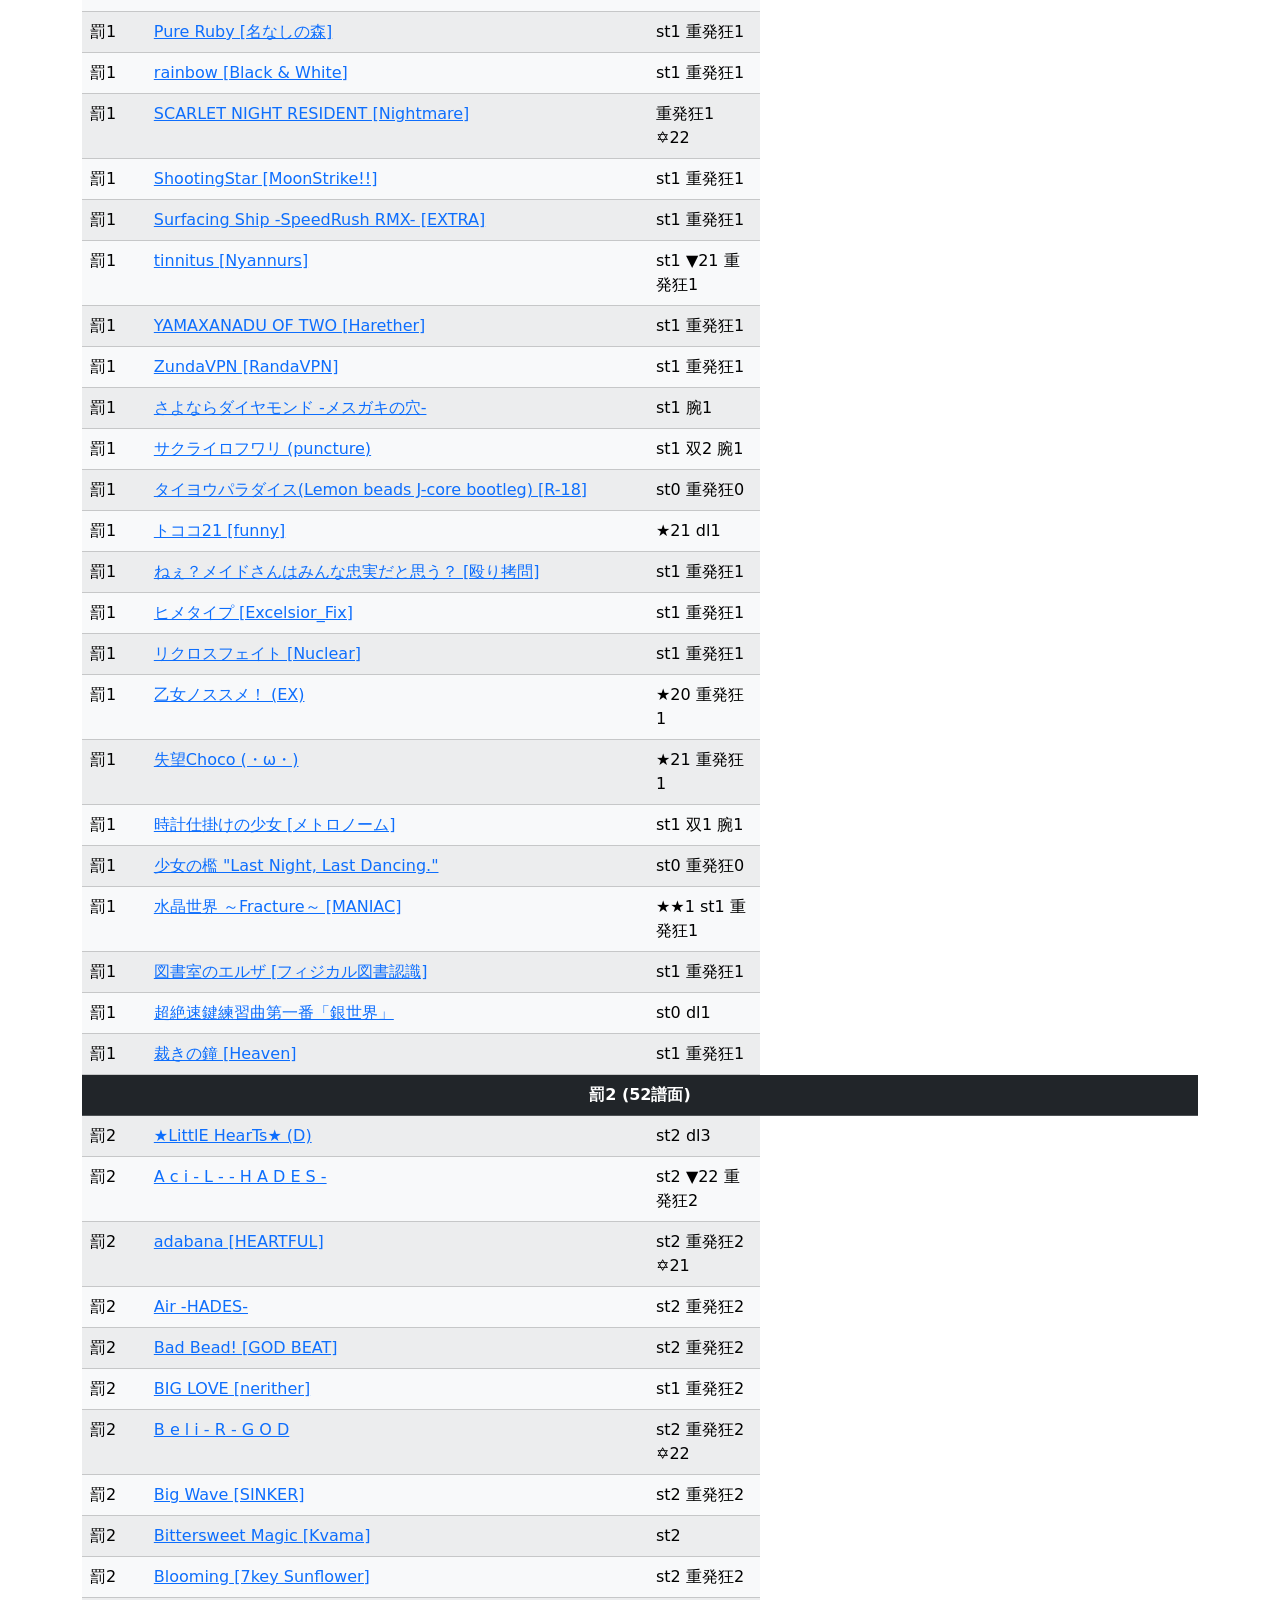
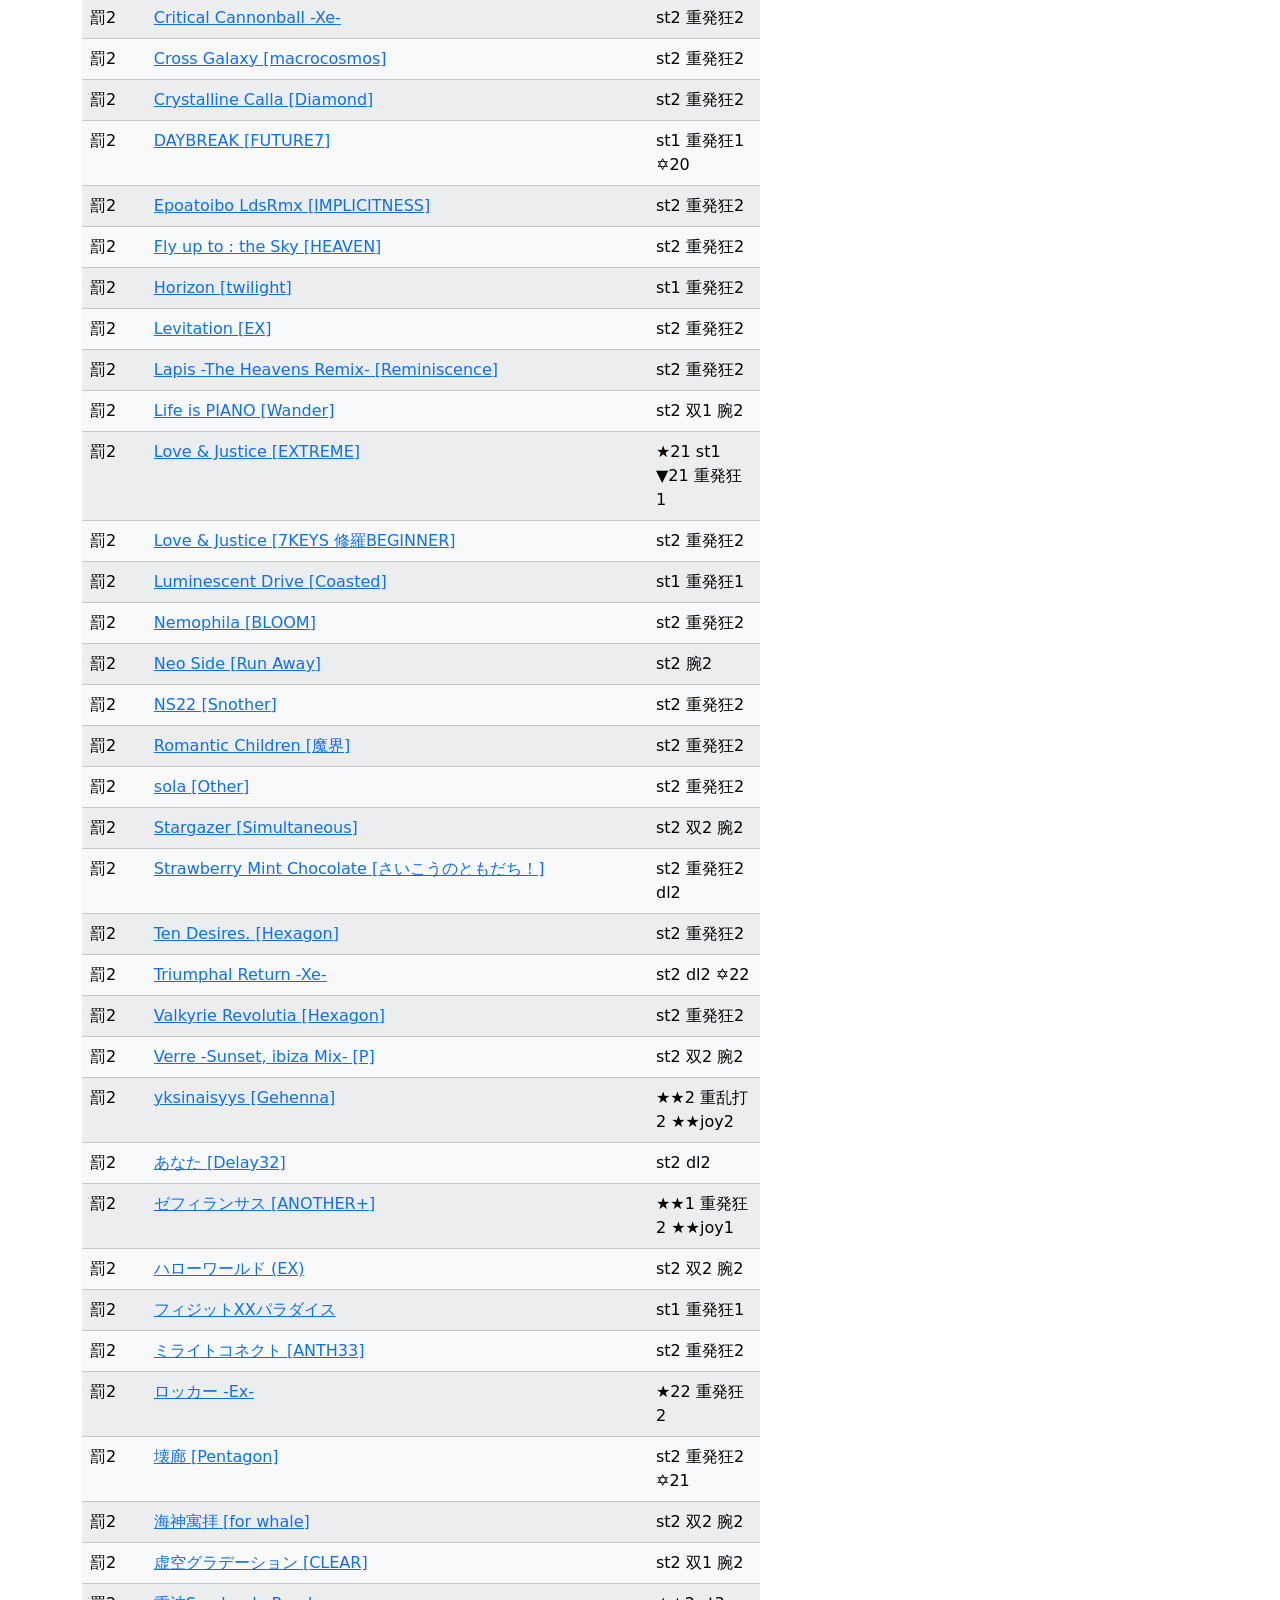
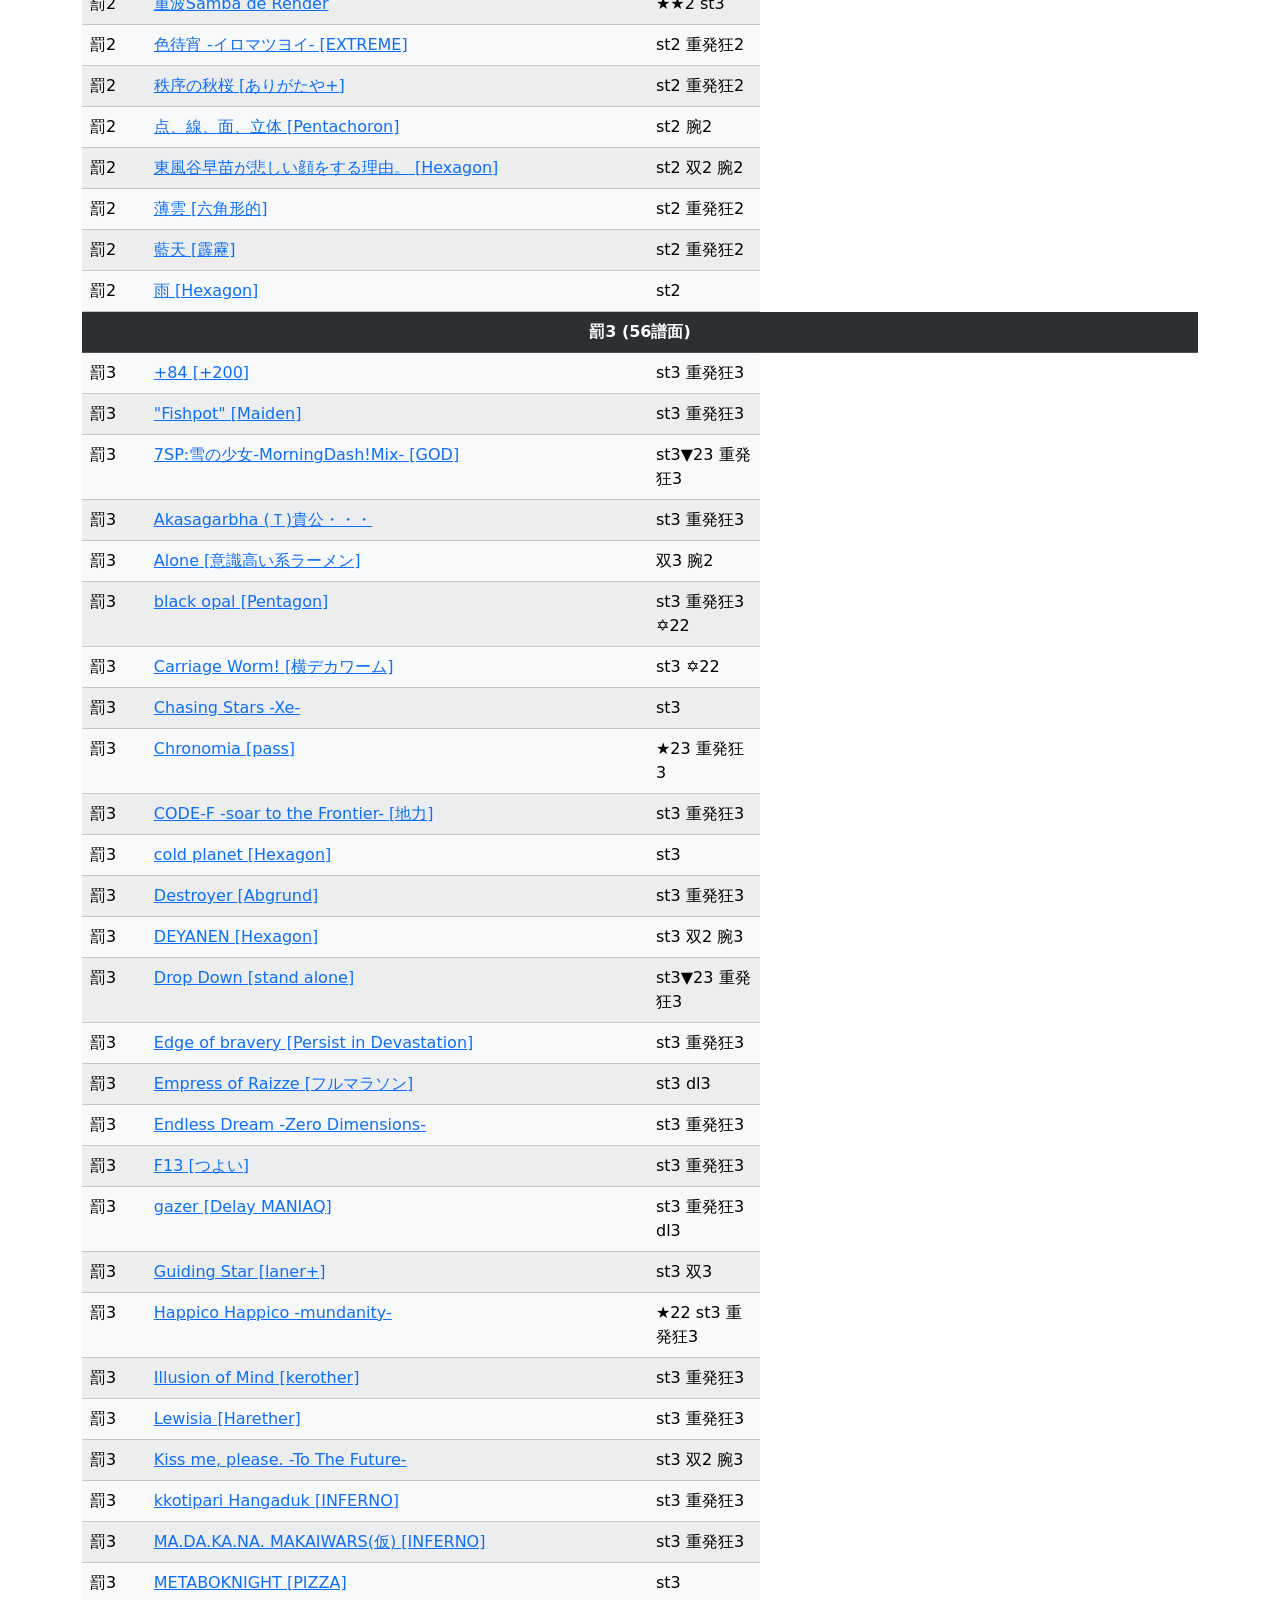
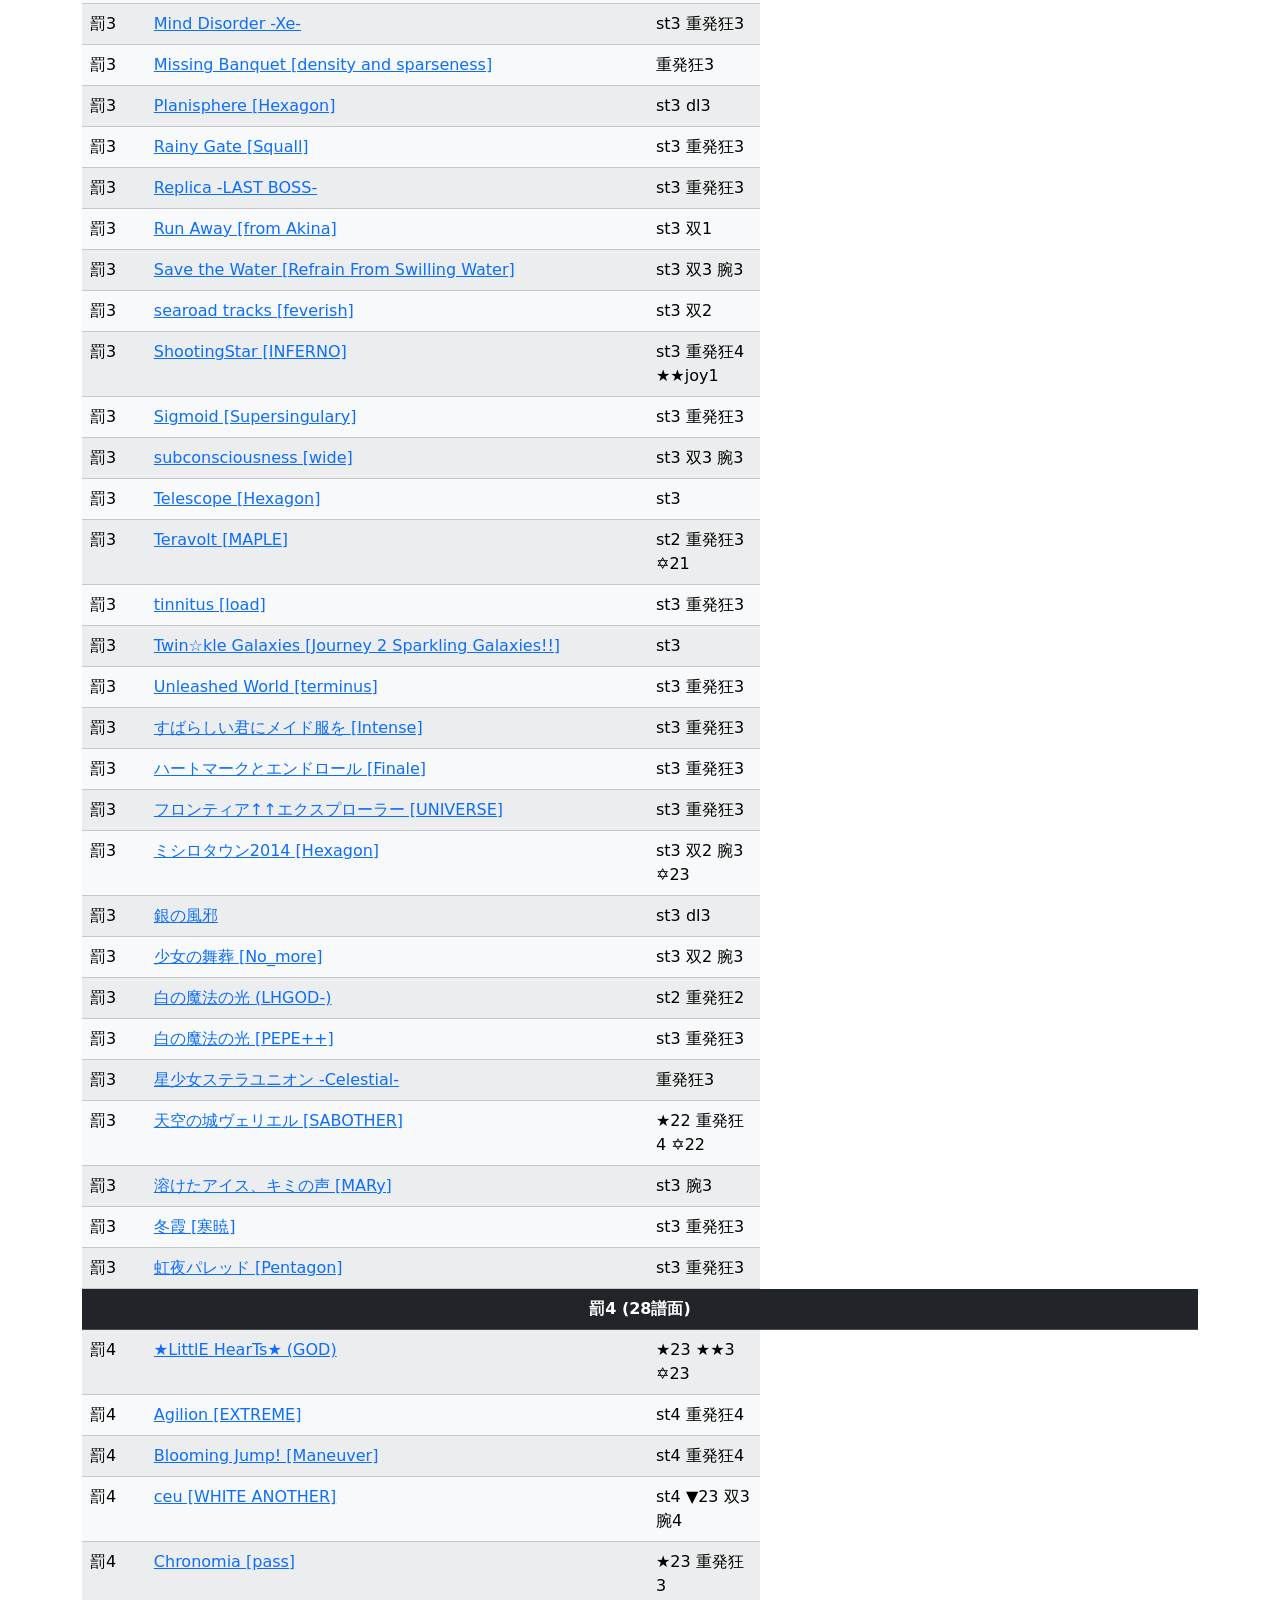
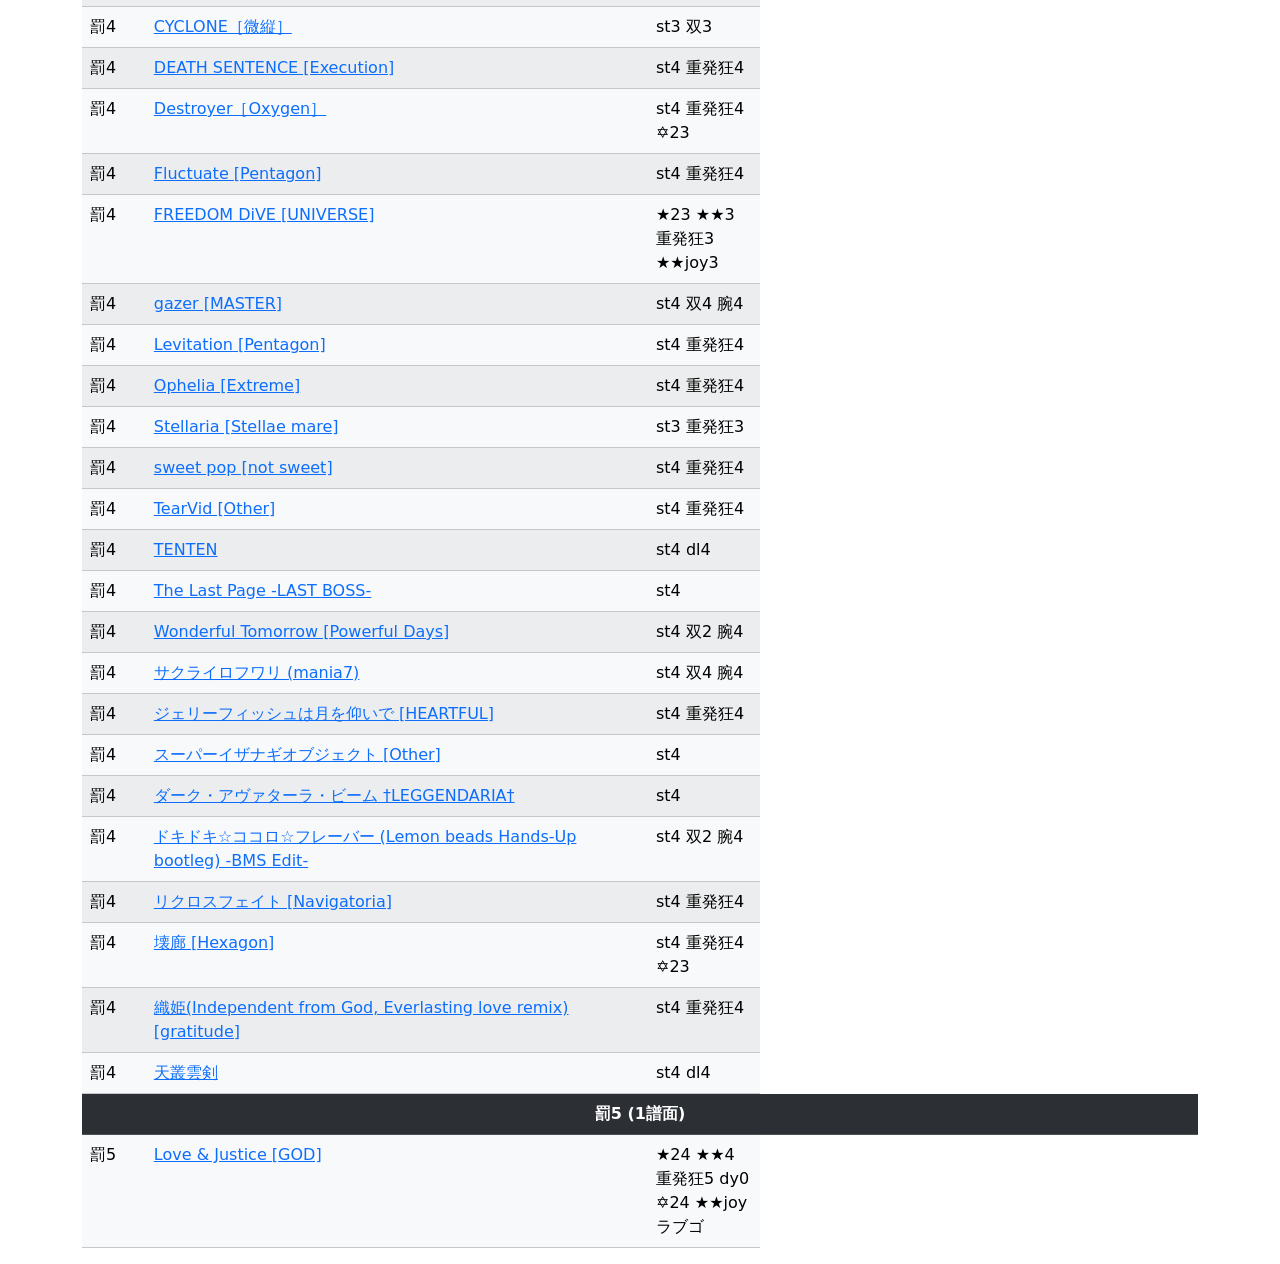
==== commit 74c98397: "Add files via upload" ====
--- a/punishment/index.html
+++ b/punishment/index.html
@@ -88,9 +88,6 @@
                             i]
                         .md5 + "' target='_blank'>" + info[i].title + "</a></td>").appendTo(str);
 
-                    // Artist
-                    $("<td width='40%'>" + info[i].artist + "</td>").appendTo(str);
-
                     // Comment
                     $("<td width='10%'>" + info[i].comment + "</td>").appendTo(str);
                     str.appendTo(obj);
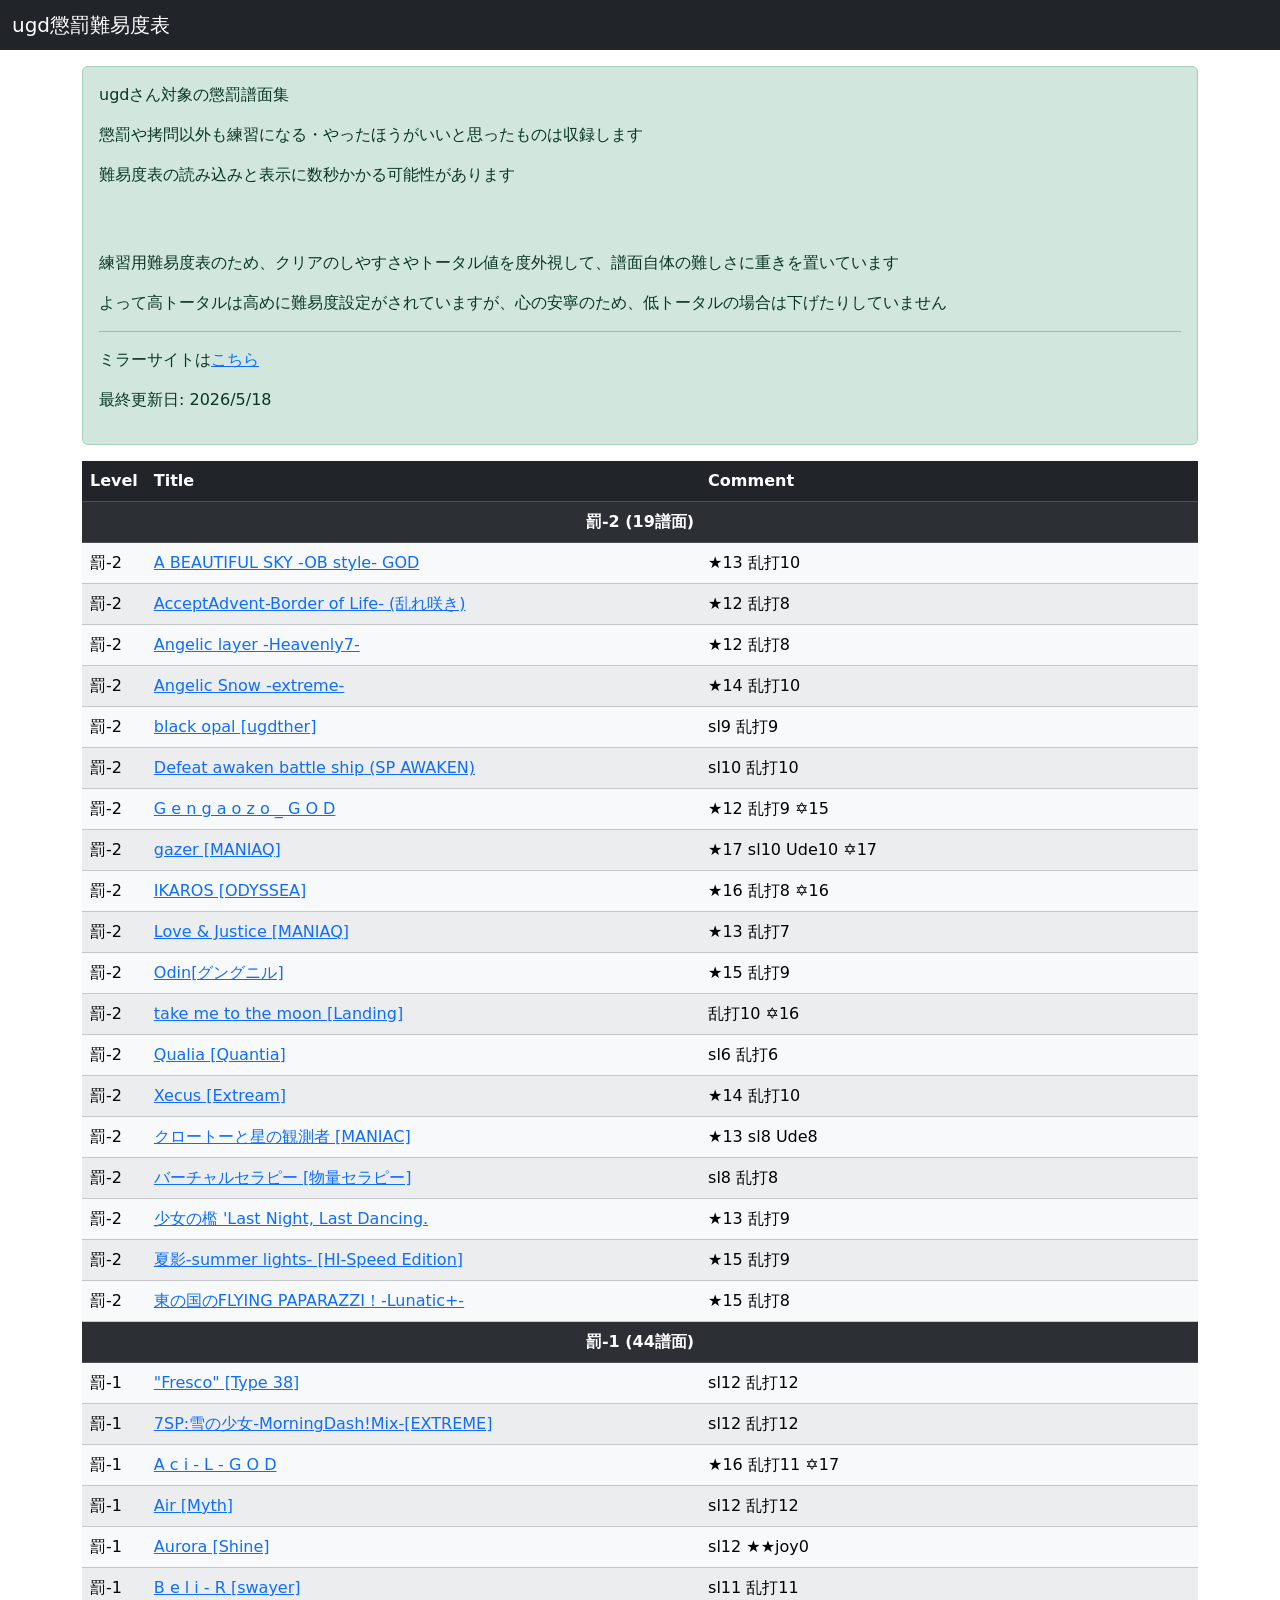
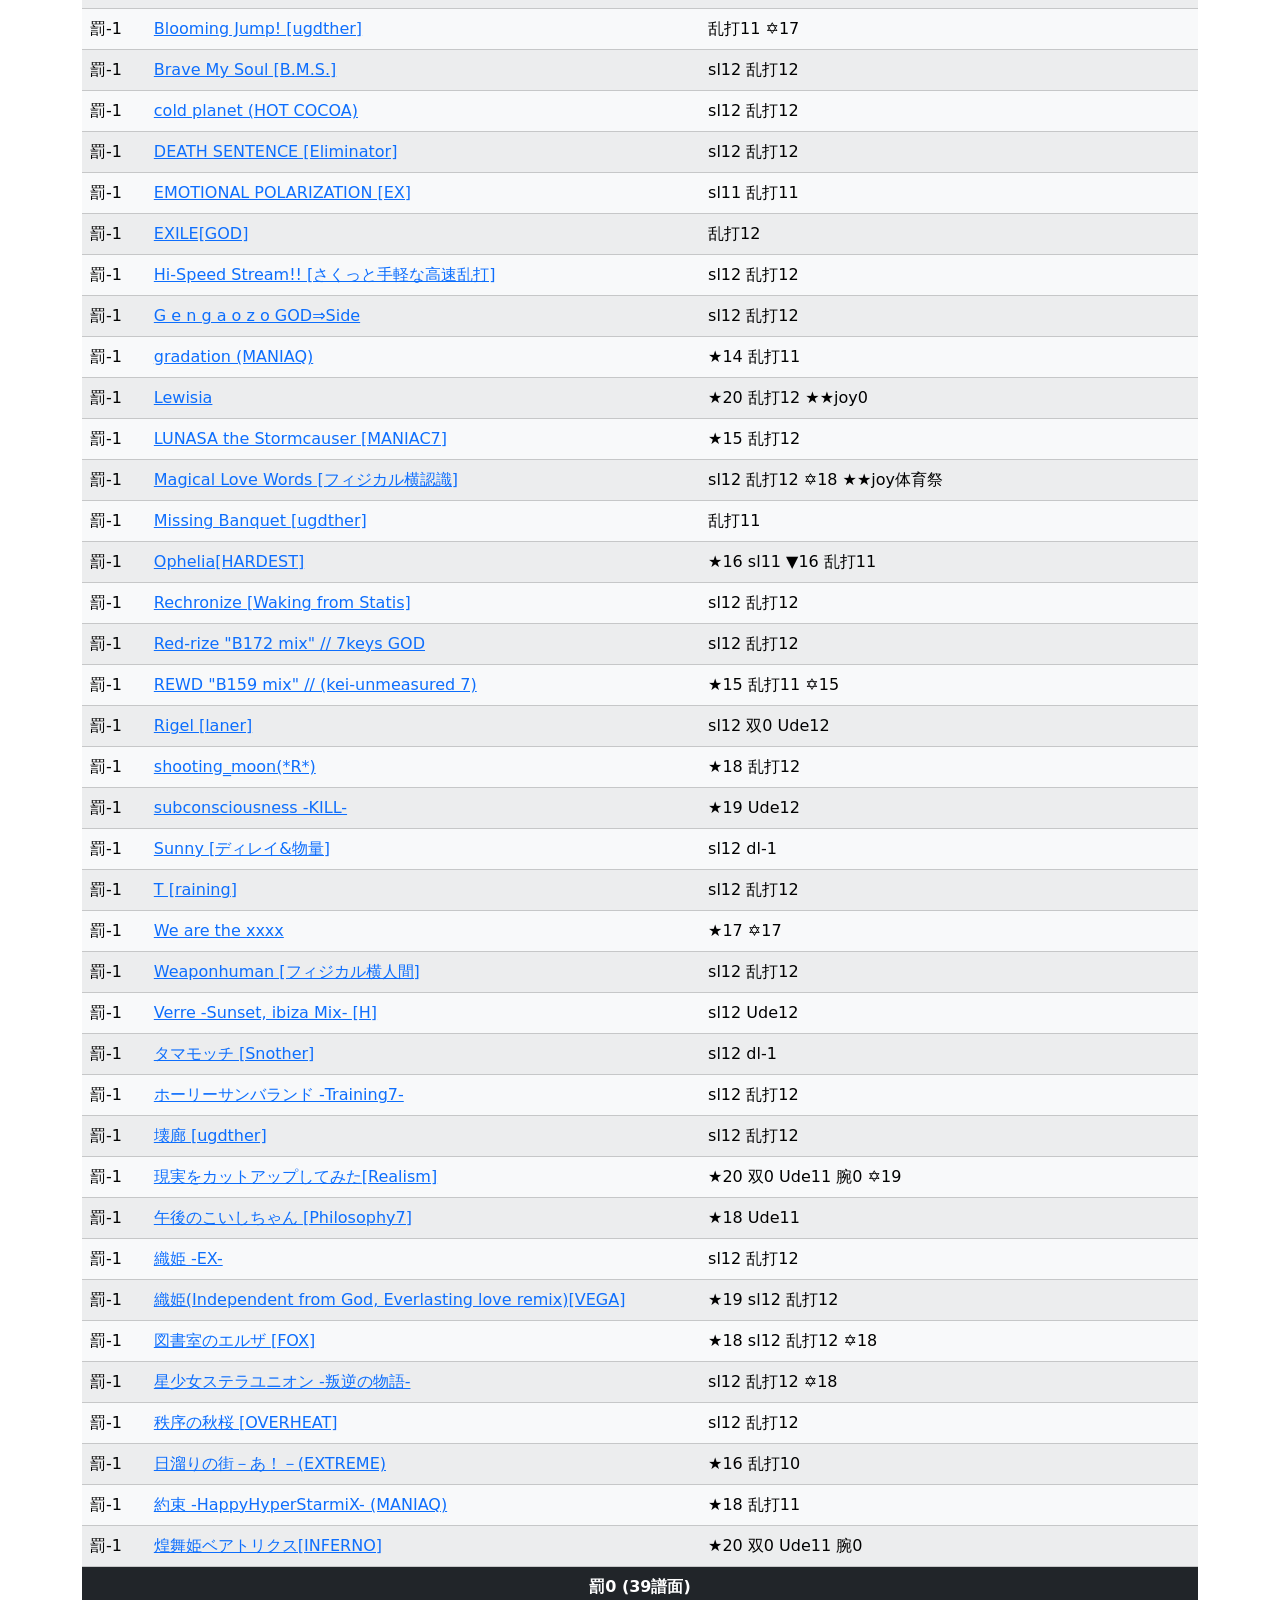
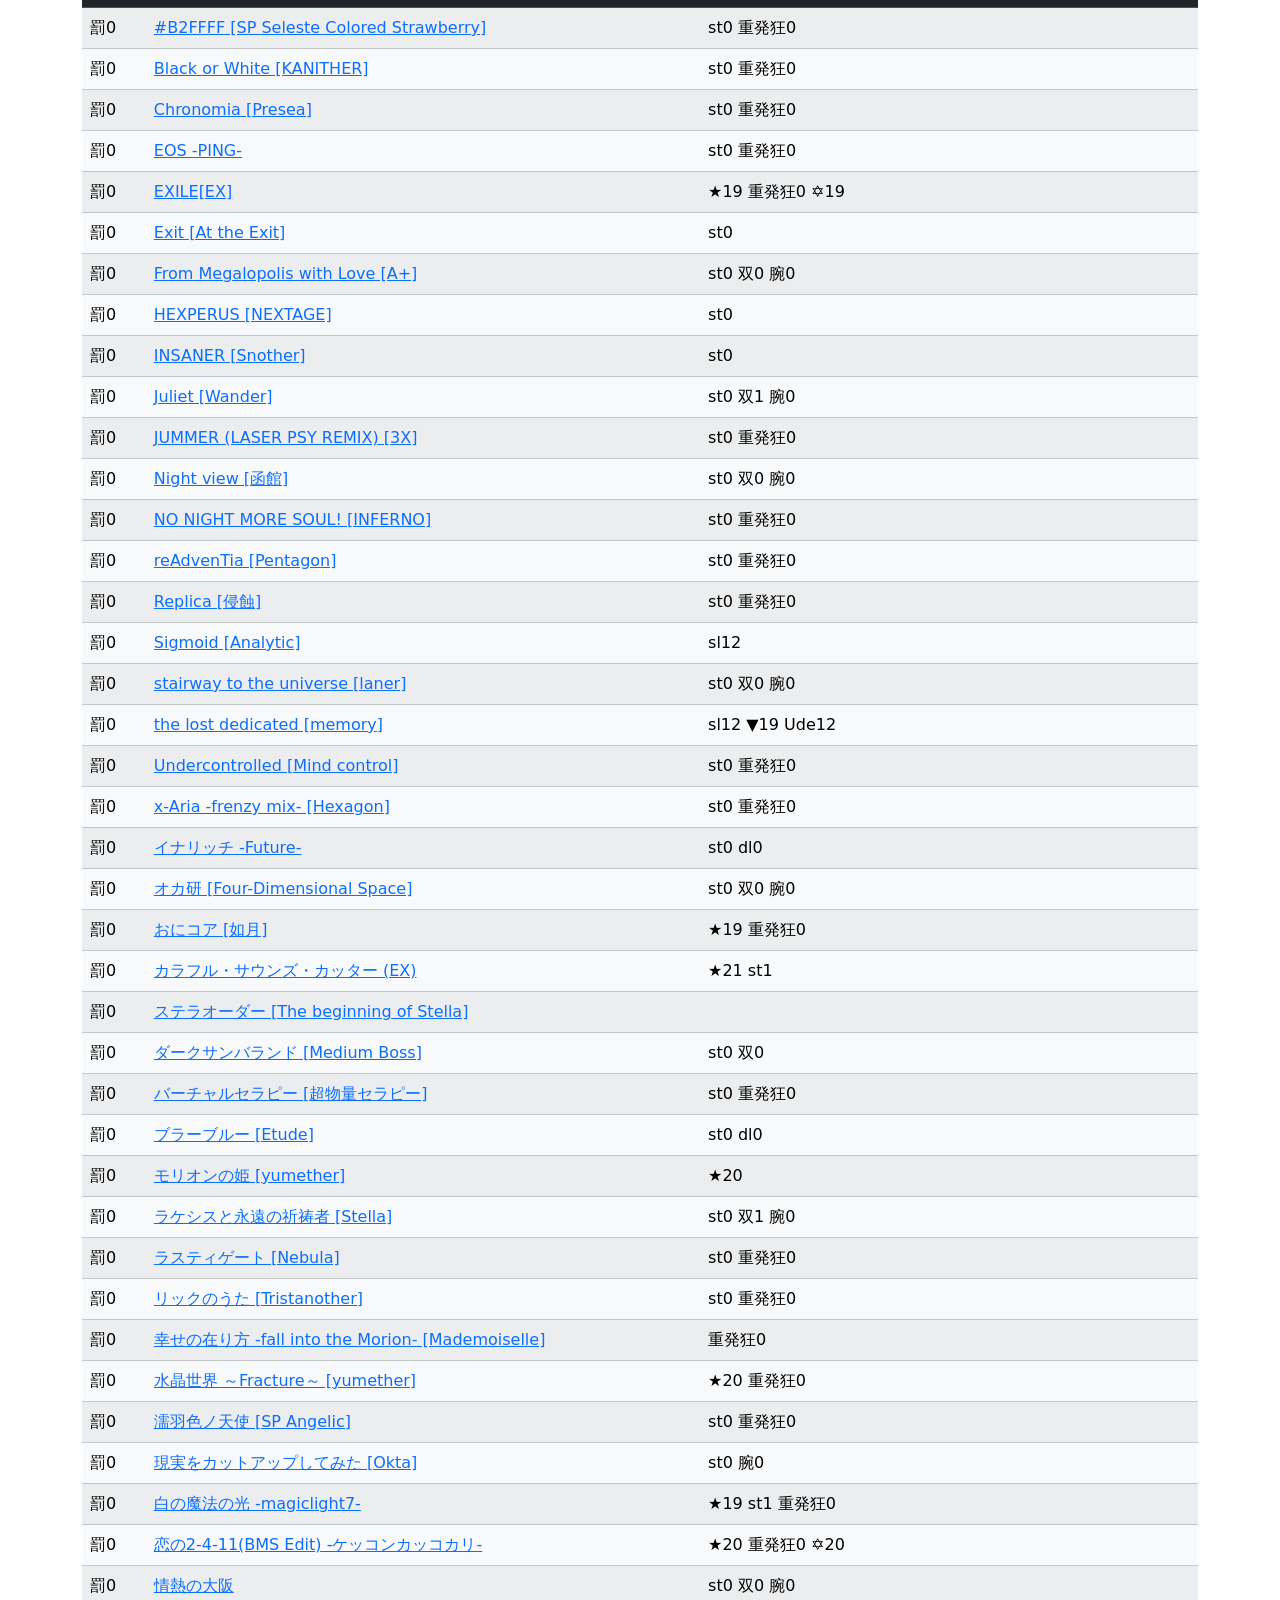
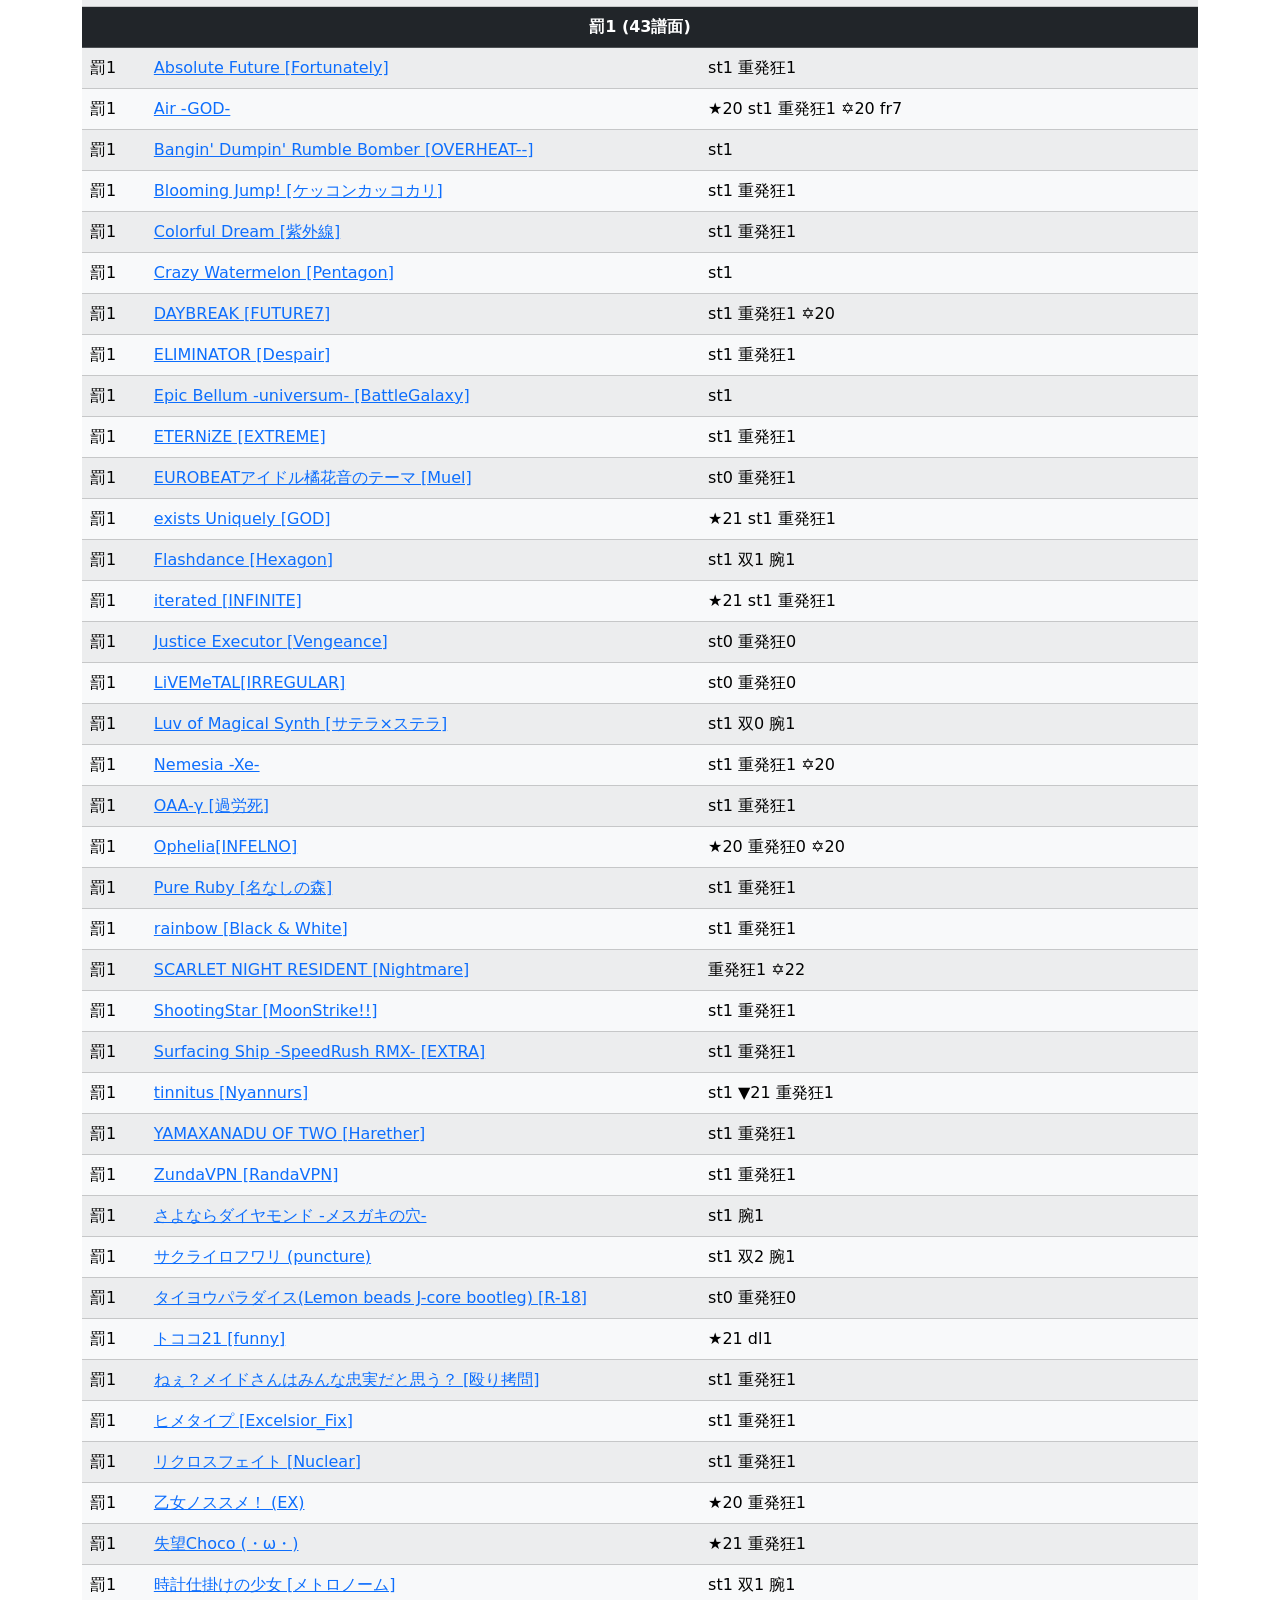
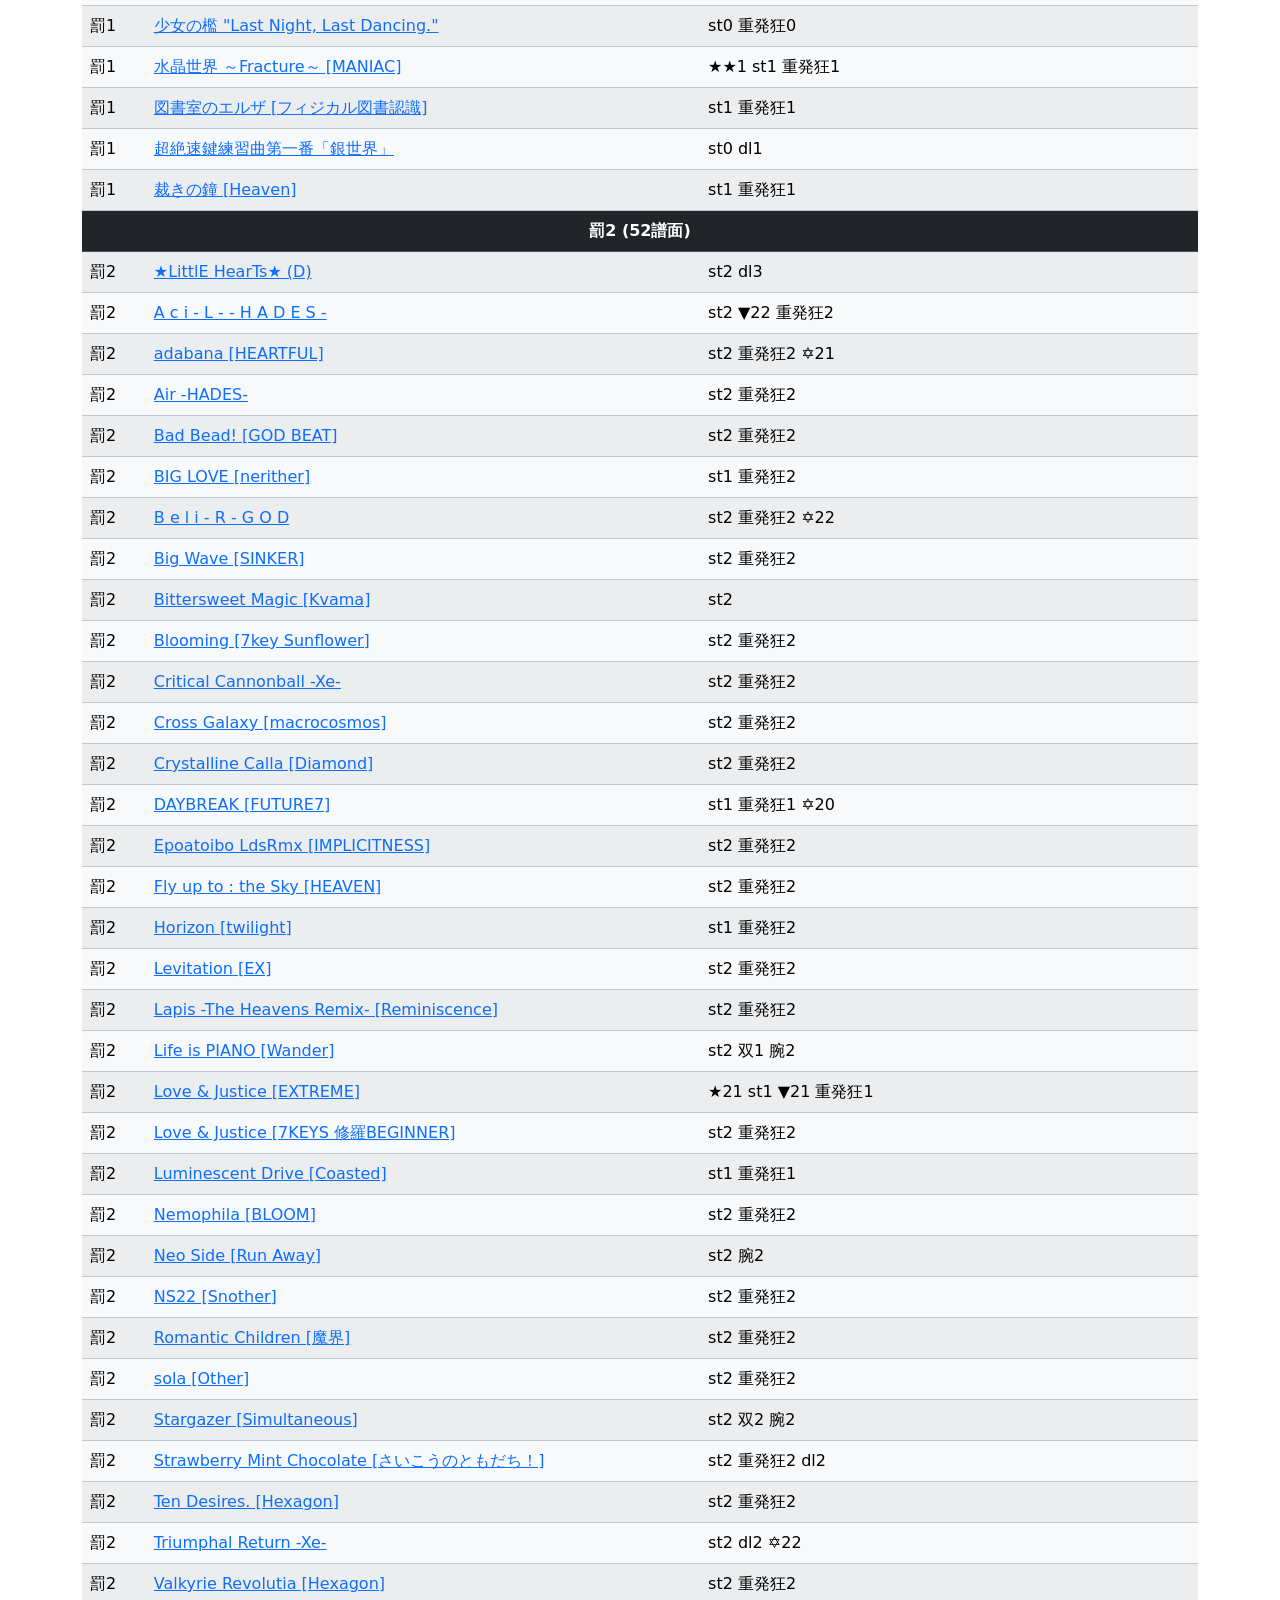
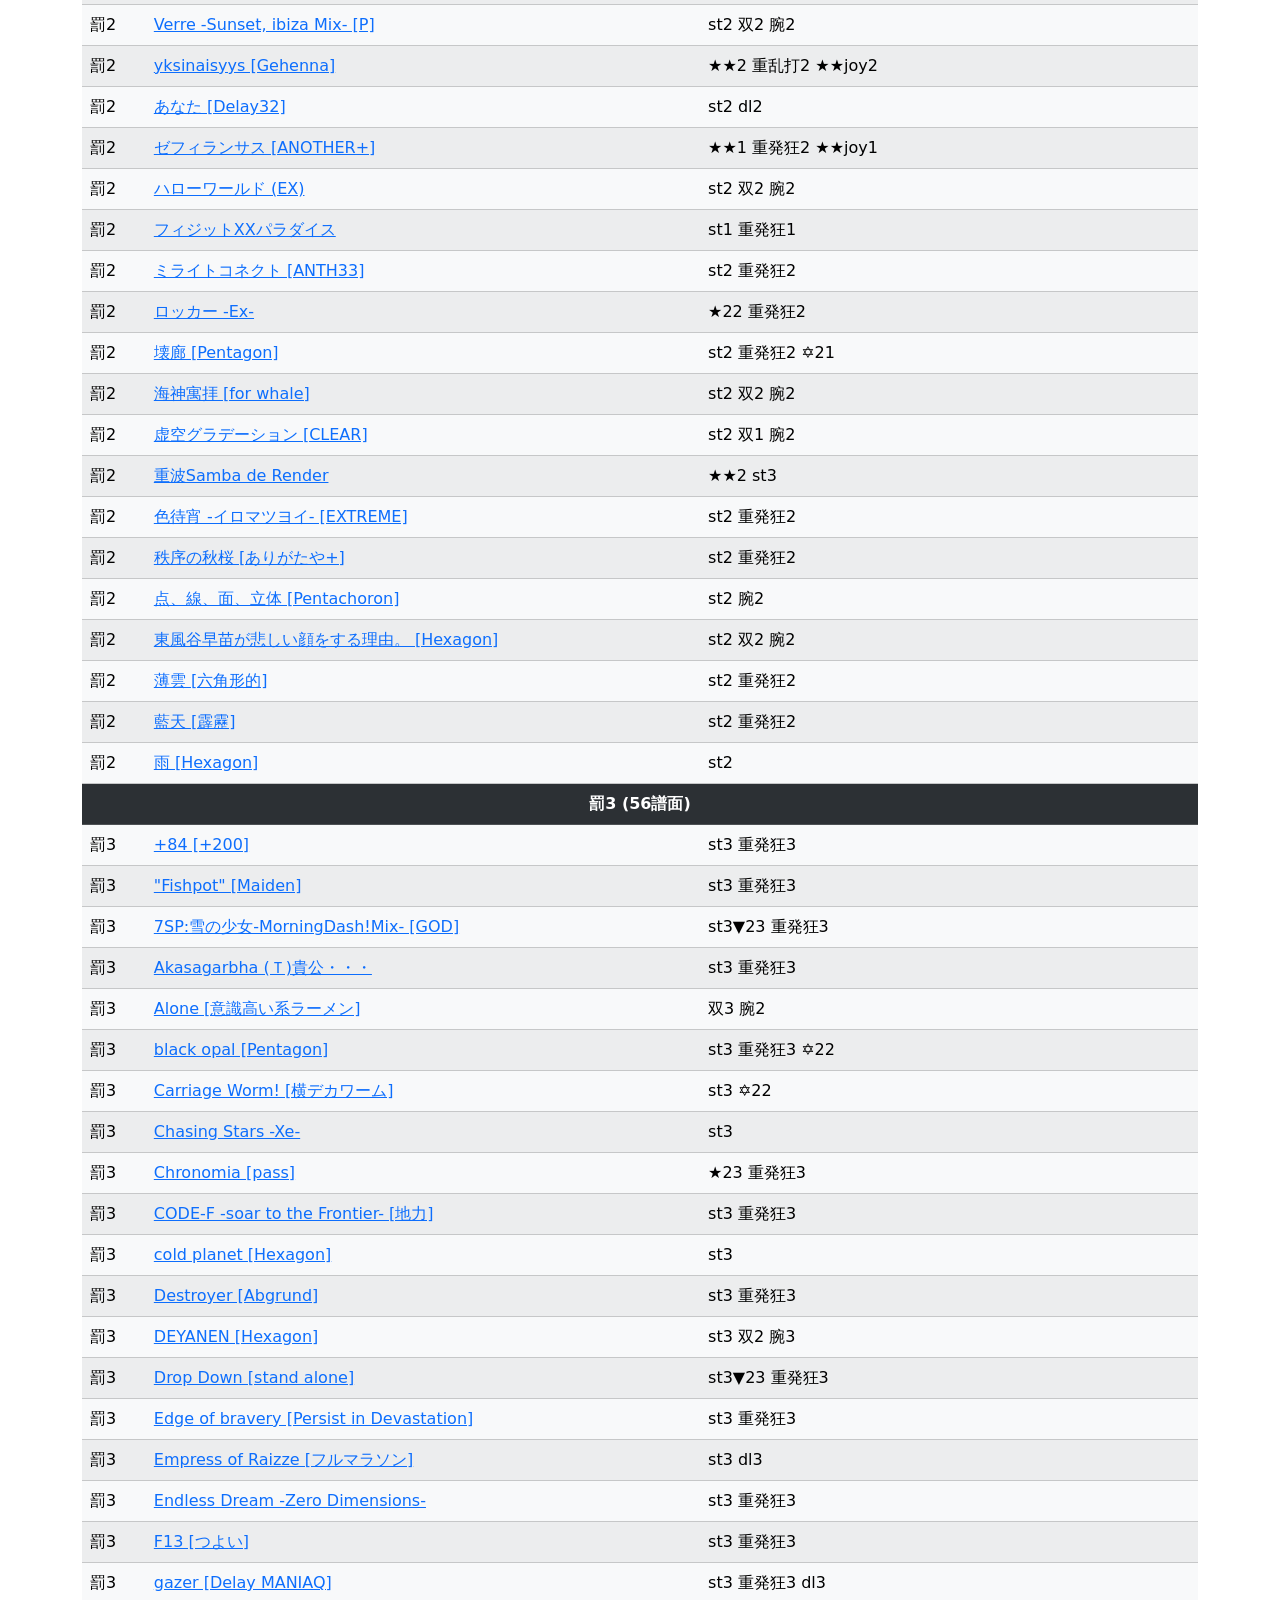
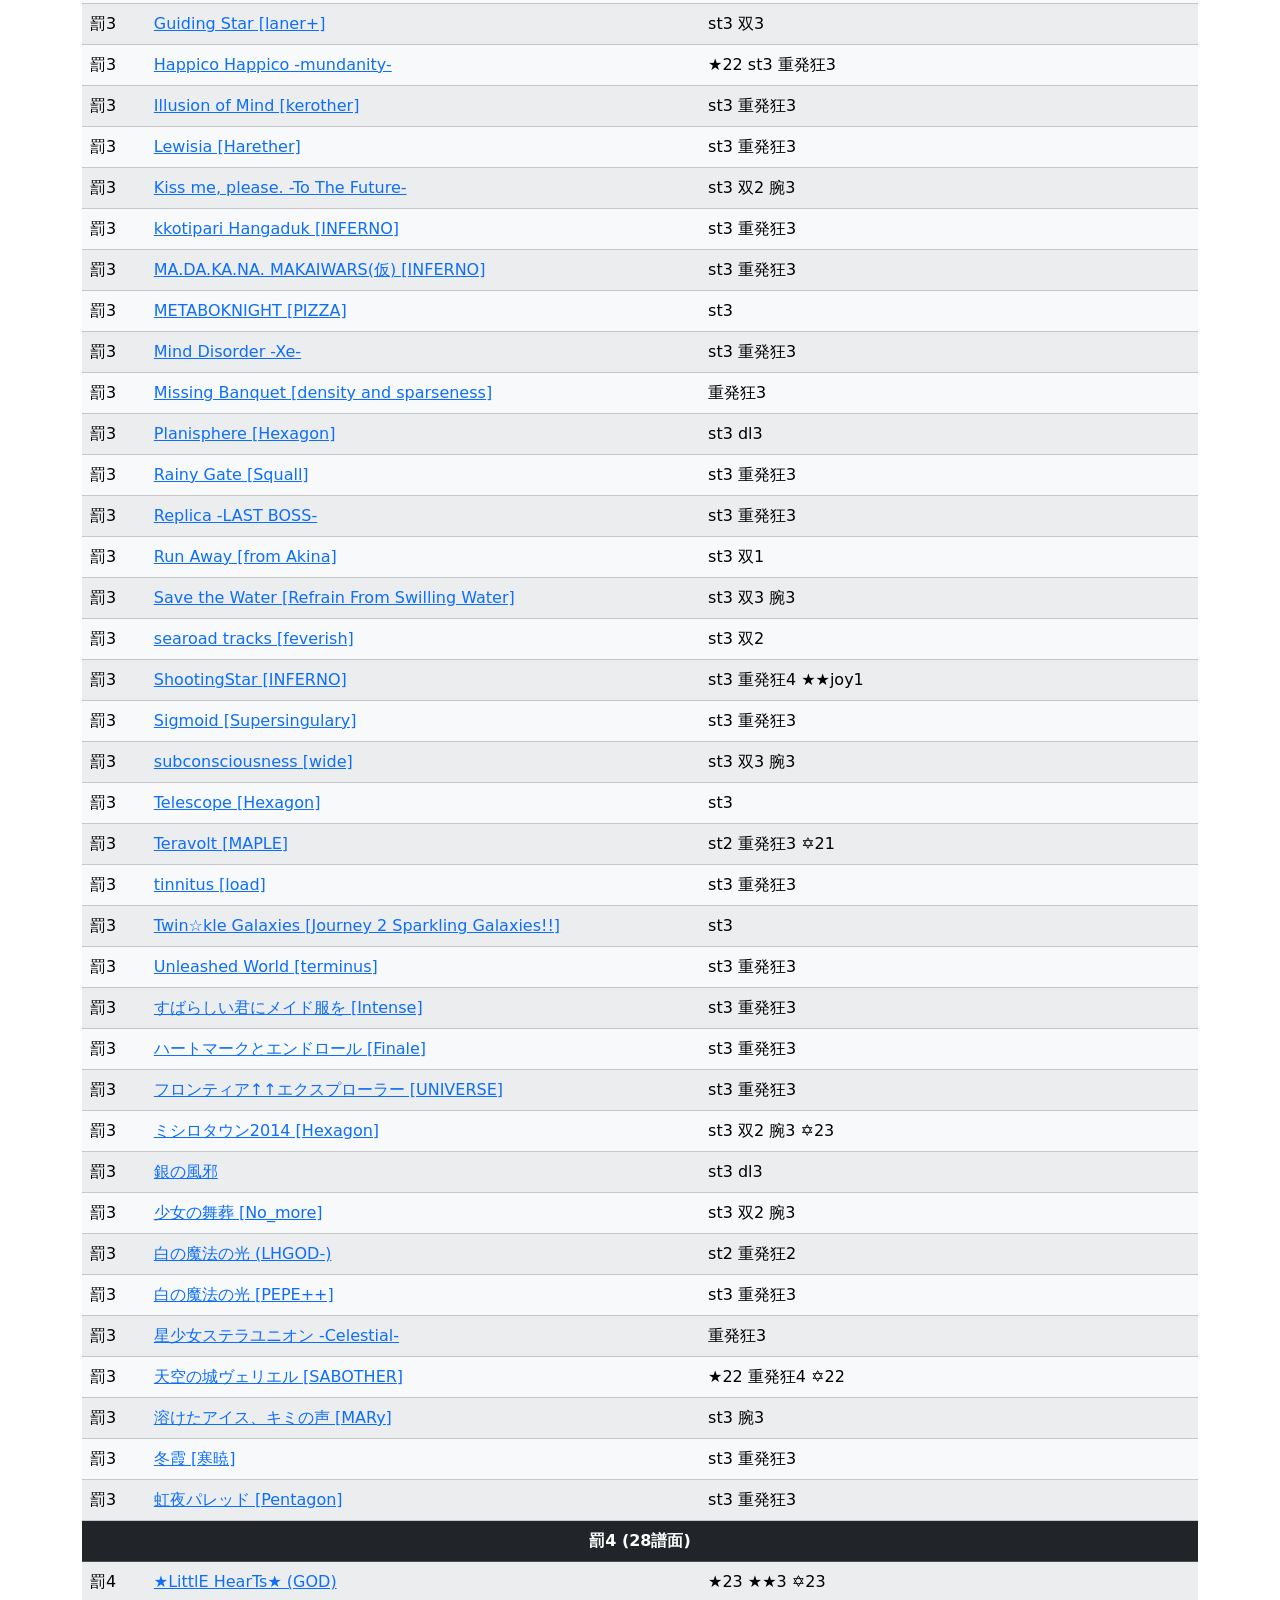
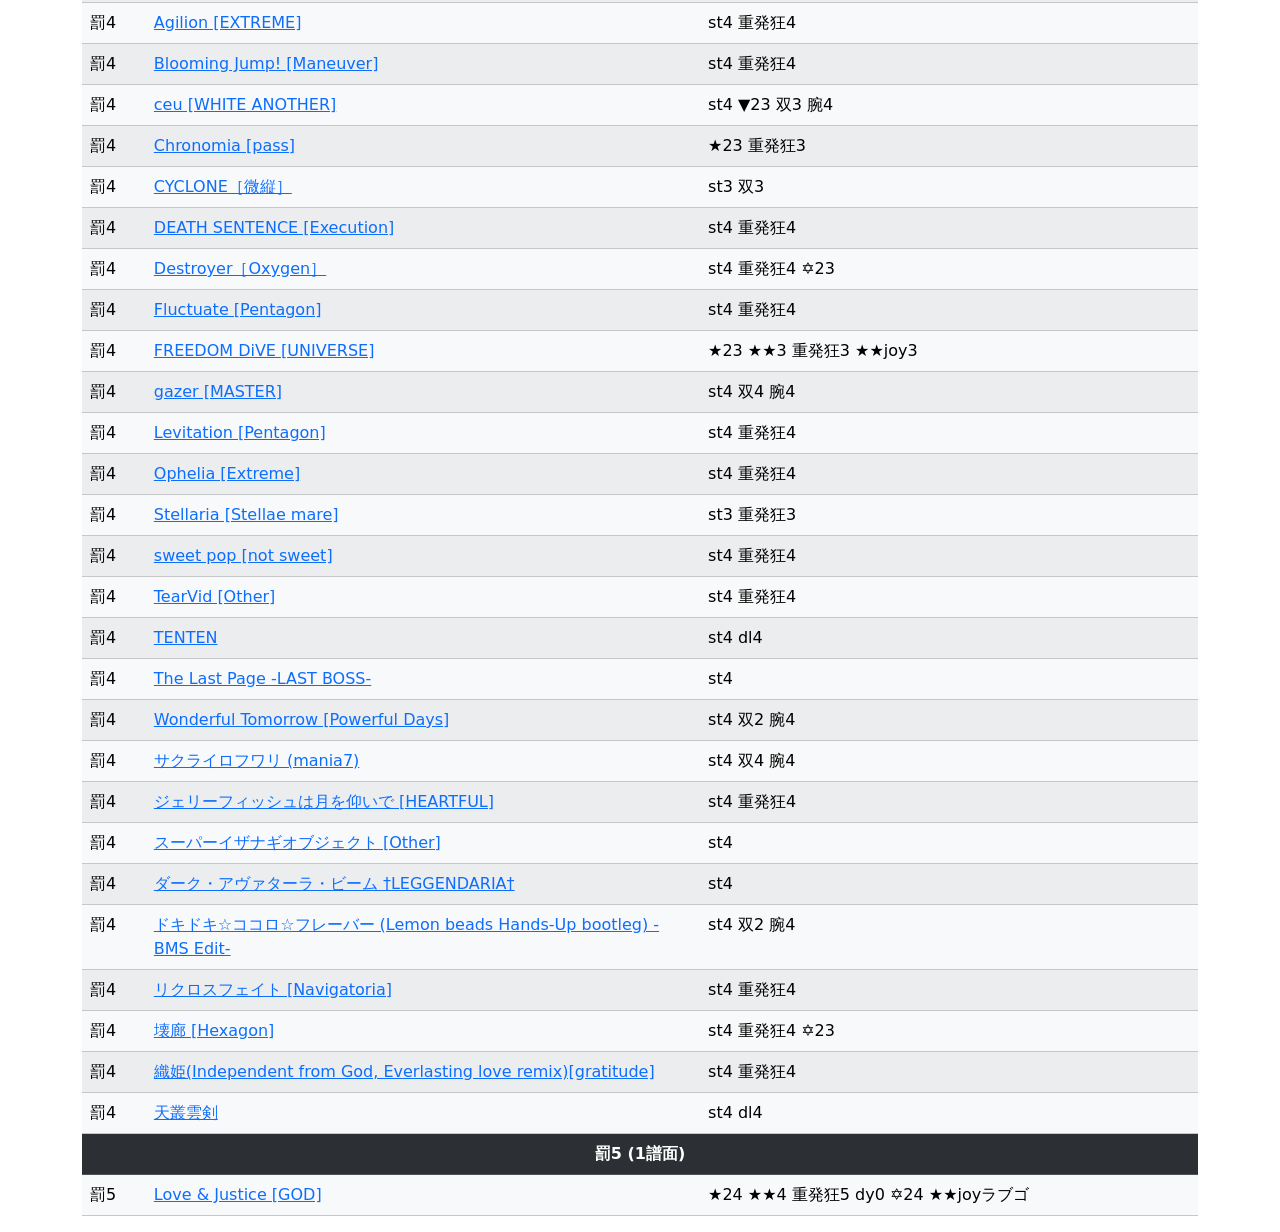
==== commit 1402388d: "Add files via upload" ====
--- a/punishment/index.html
+++ b/punishment/index.html
@@ -61,7 +61,7 @@
                 var obj = $("#table_int");
 
                 obj.html("");
-                $("<thead class='table-dark'><tr><th>Level</th><th>Title</th><th>Artist</th><th>Comment</th></tr></thead><tbody>")
+                $("<thead class='table-dark'><tr><th>Level</th><th>Title</th><th>Comment</th></tr></thead><tbody>")
                     .appendTo(obj);
                 var obj_sep = null;
                 for (var i = 0; i < info.length; i++) {
@@ -83,13 +83,13 @@
                     $("<td width='5%'>" + mark + x + "</td>").appendTo(str);
 
                     // Title
-                    $("<td width='45%'>" +
+                    $("<td width='50%'>" +
                         "<a href='http://www.dream-pro.info/~lavalse/LR2IR/search.cgi?mode=ranking&bmsmd5=" + info[
                             i]
                         .md5 + "' target='_blank'>" + info[i].title + "</a></td>").appendTo(str);
 
                     // Comment
-                    $("<td width='10%'>" + info[i].comment + "</td>").appendTo(str);
+                    $("<td width='45%'>" + info[i].comment + "</td>").appendTo(str);
                     str.appendTo(obj);
                     count++;
 
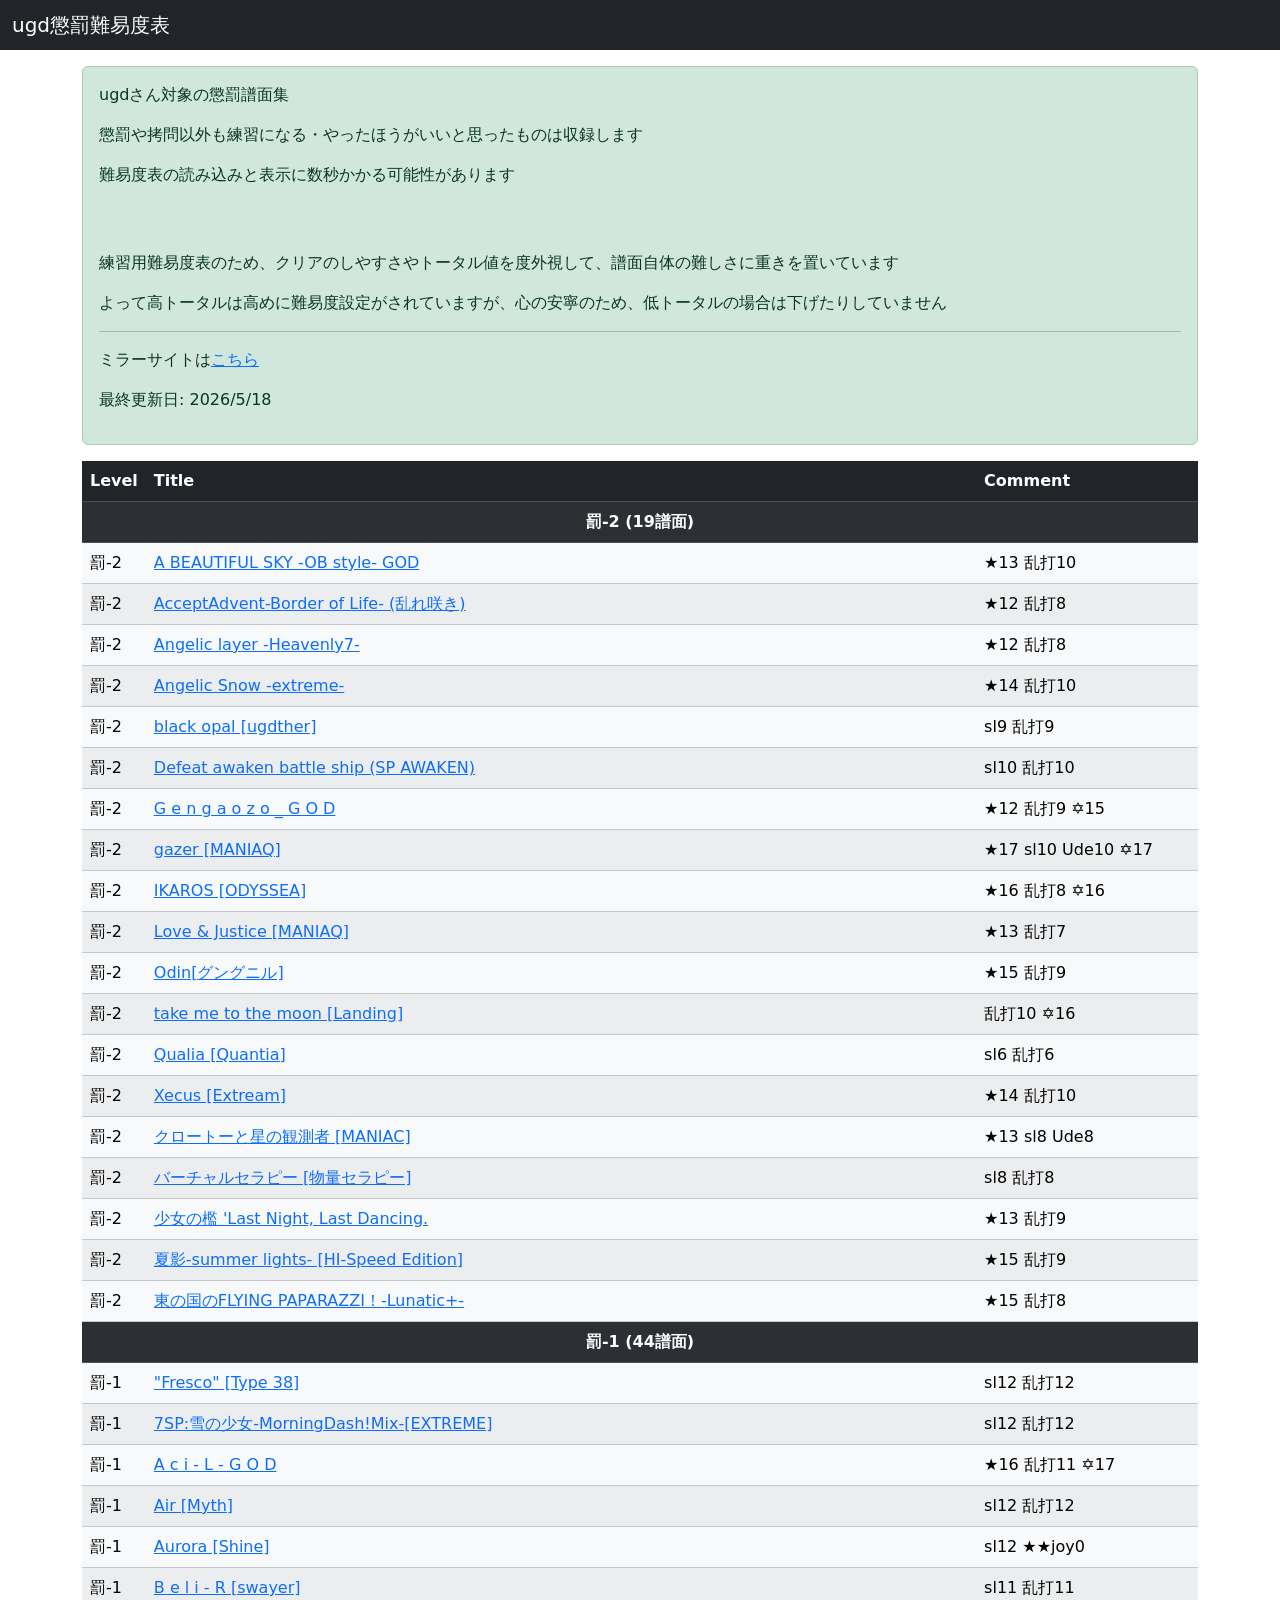
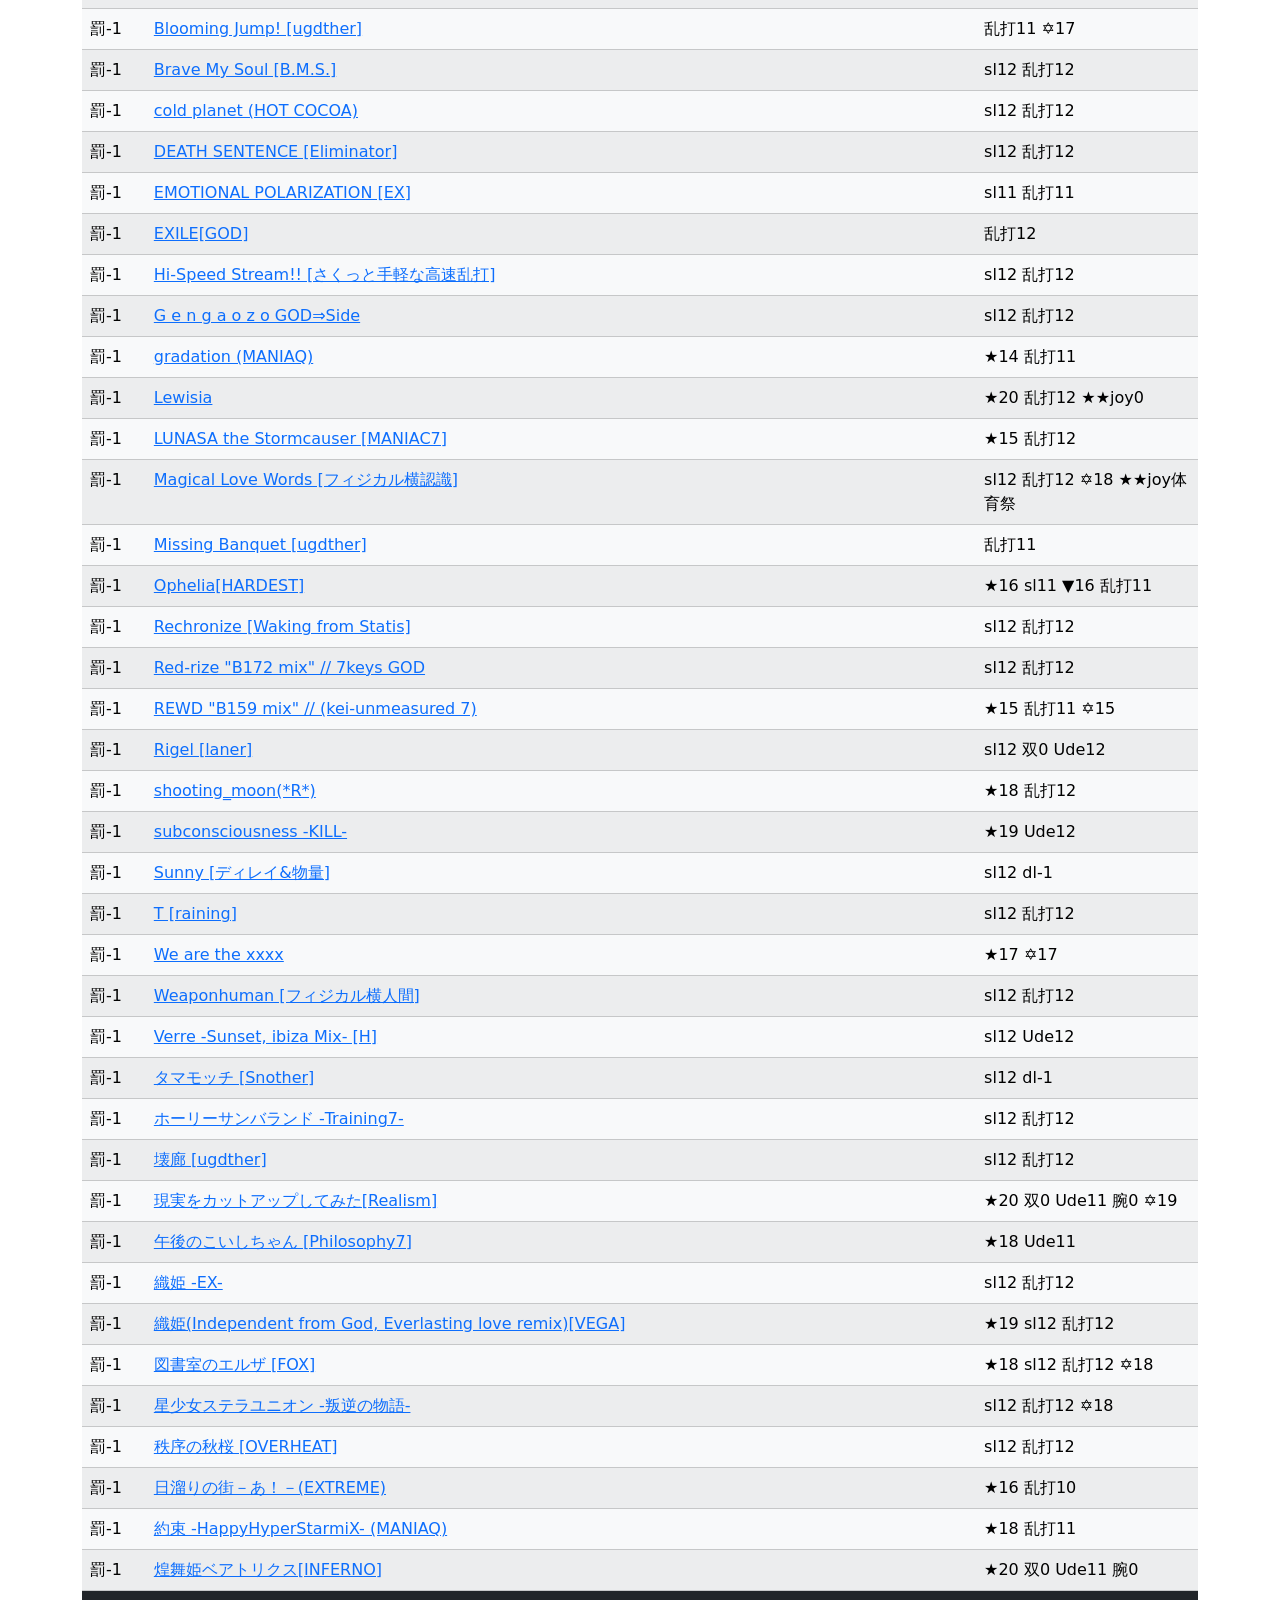
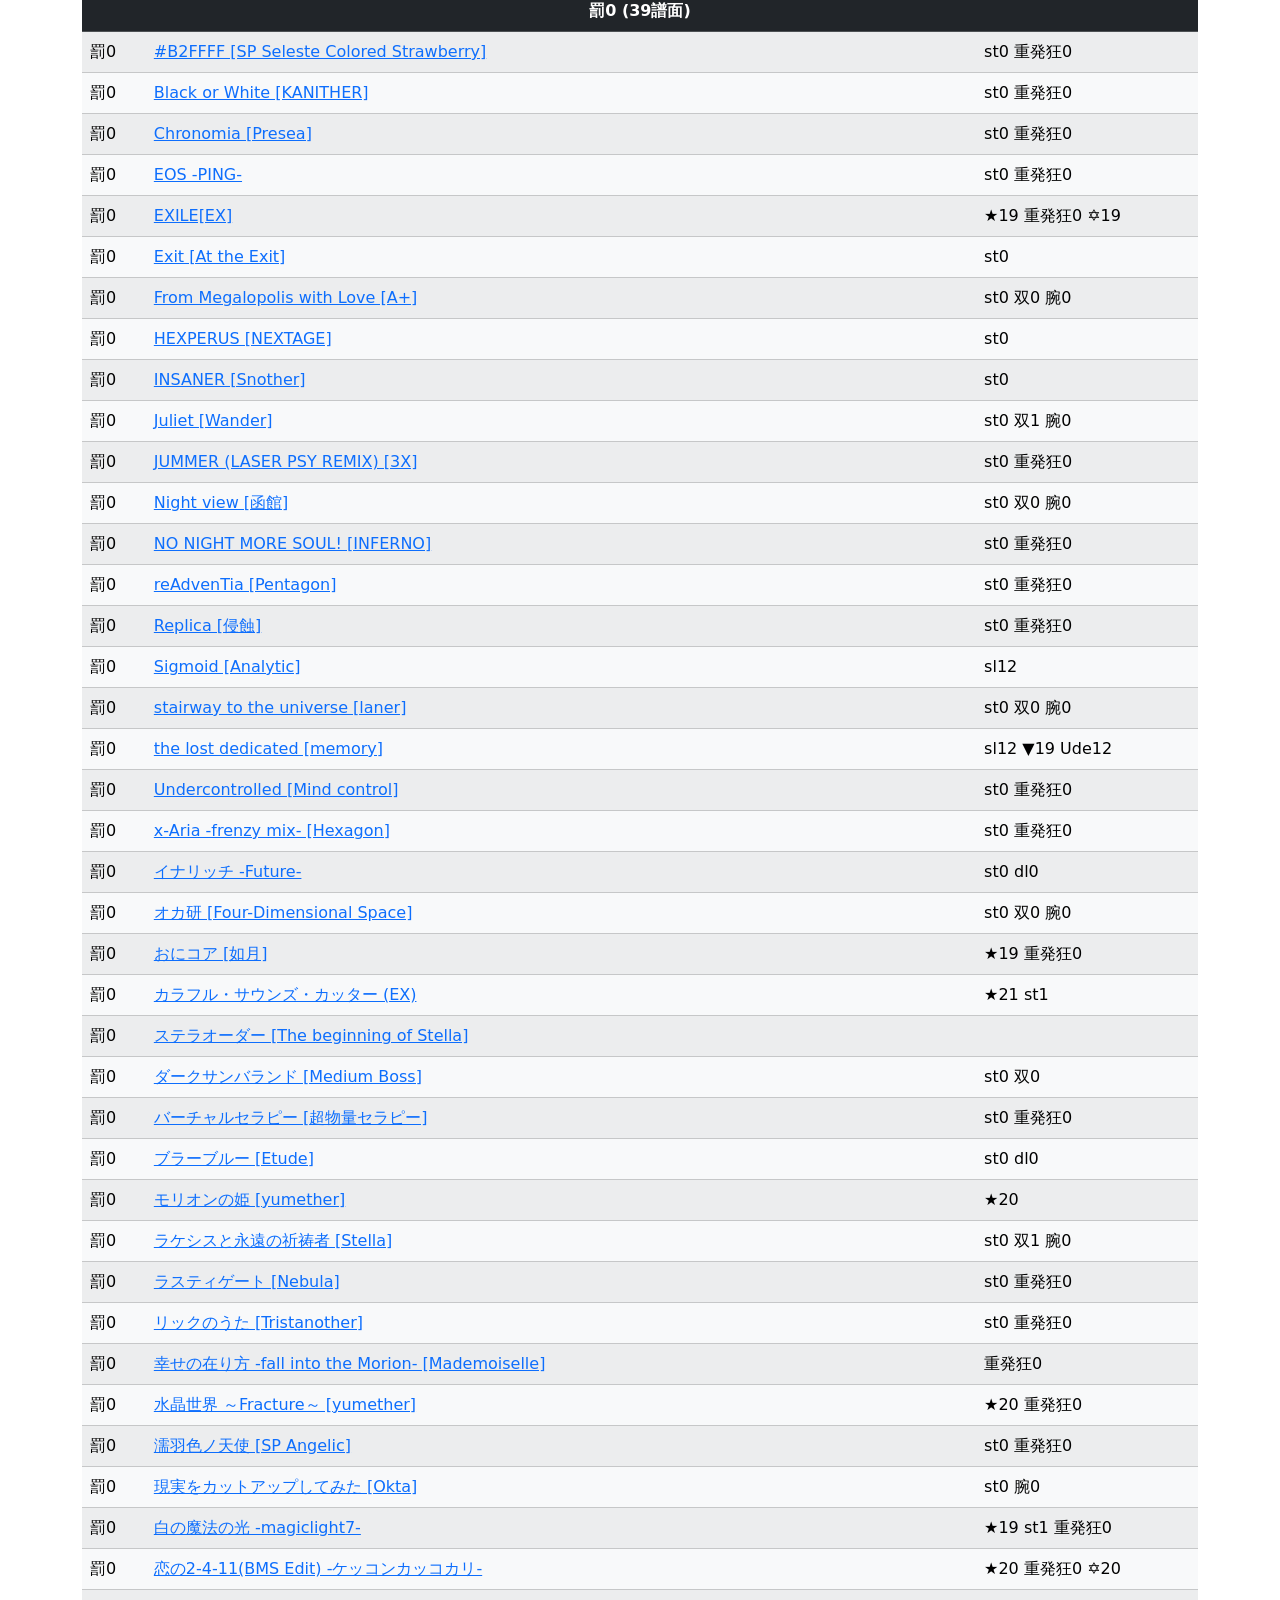
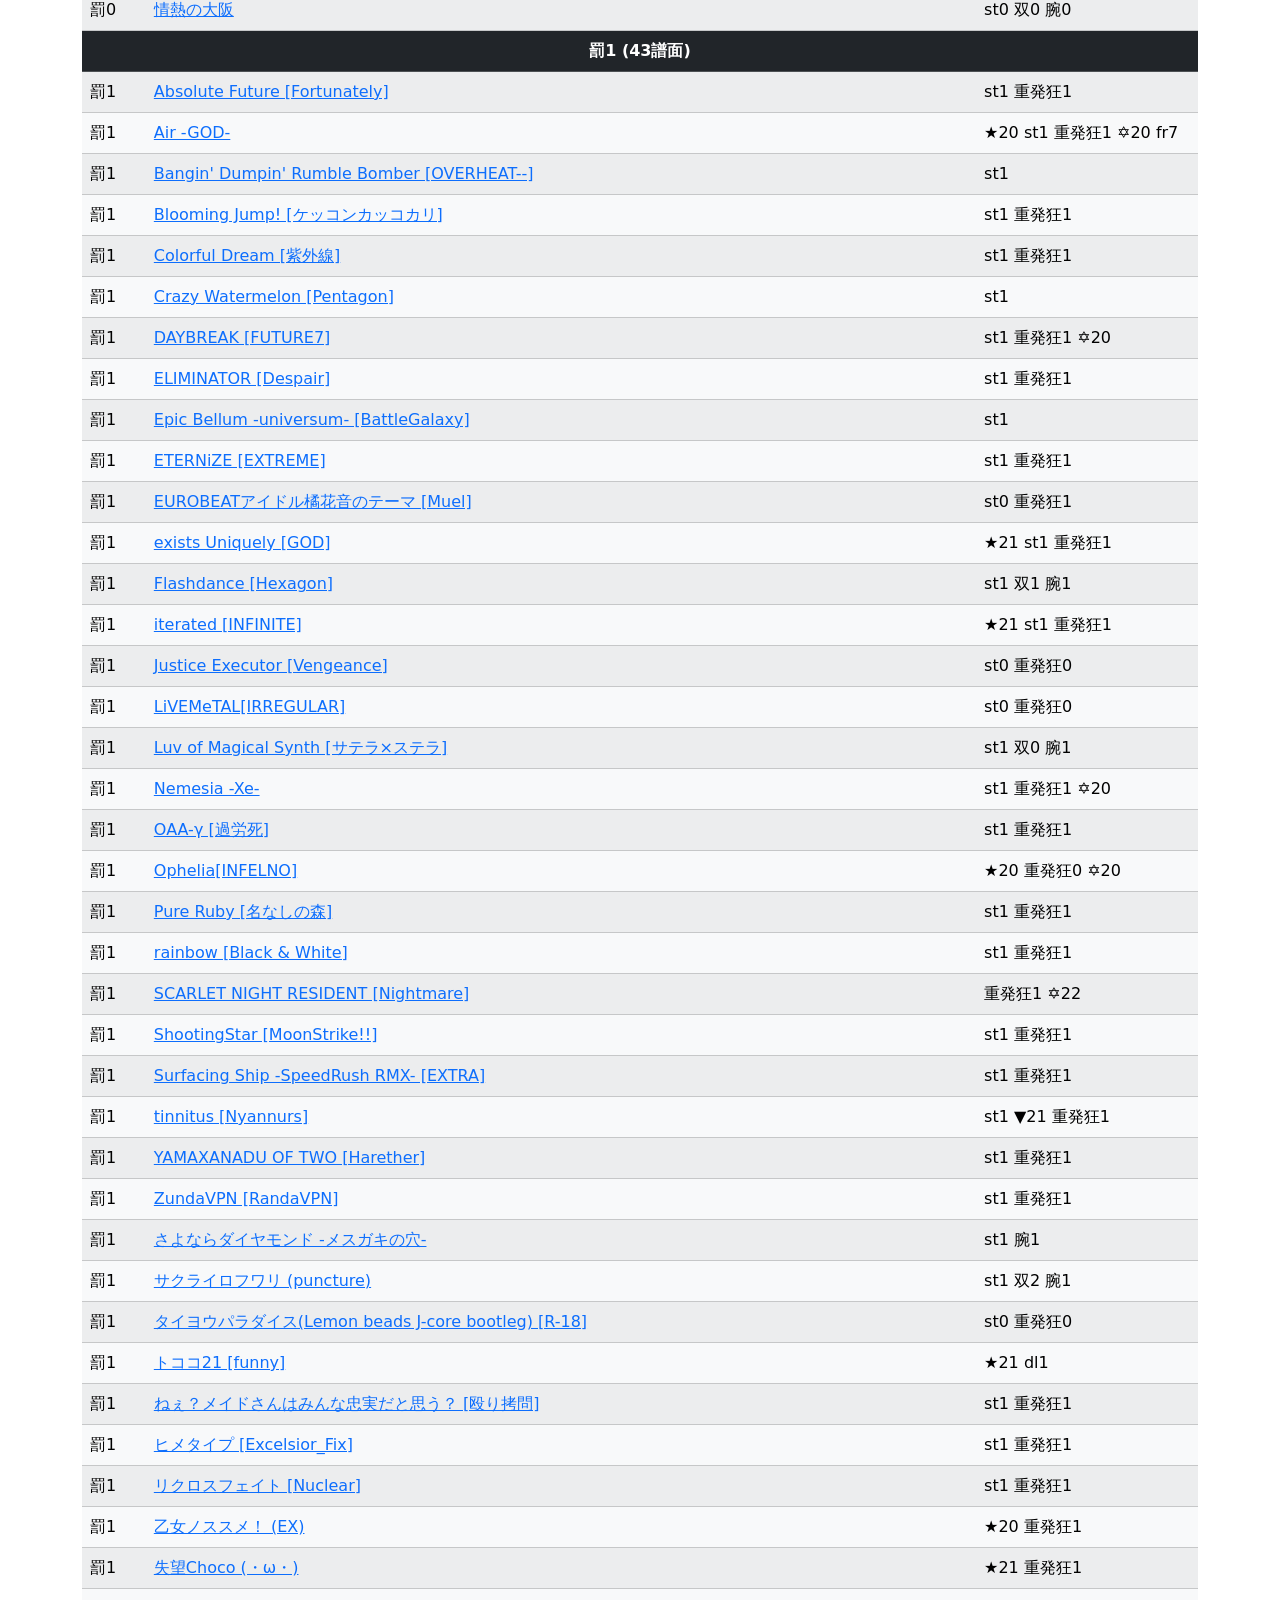
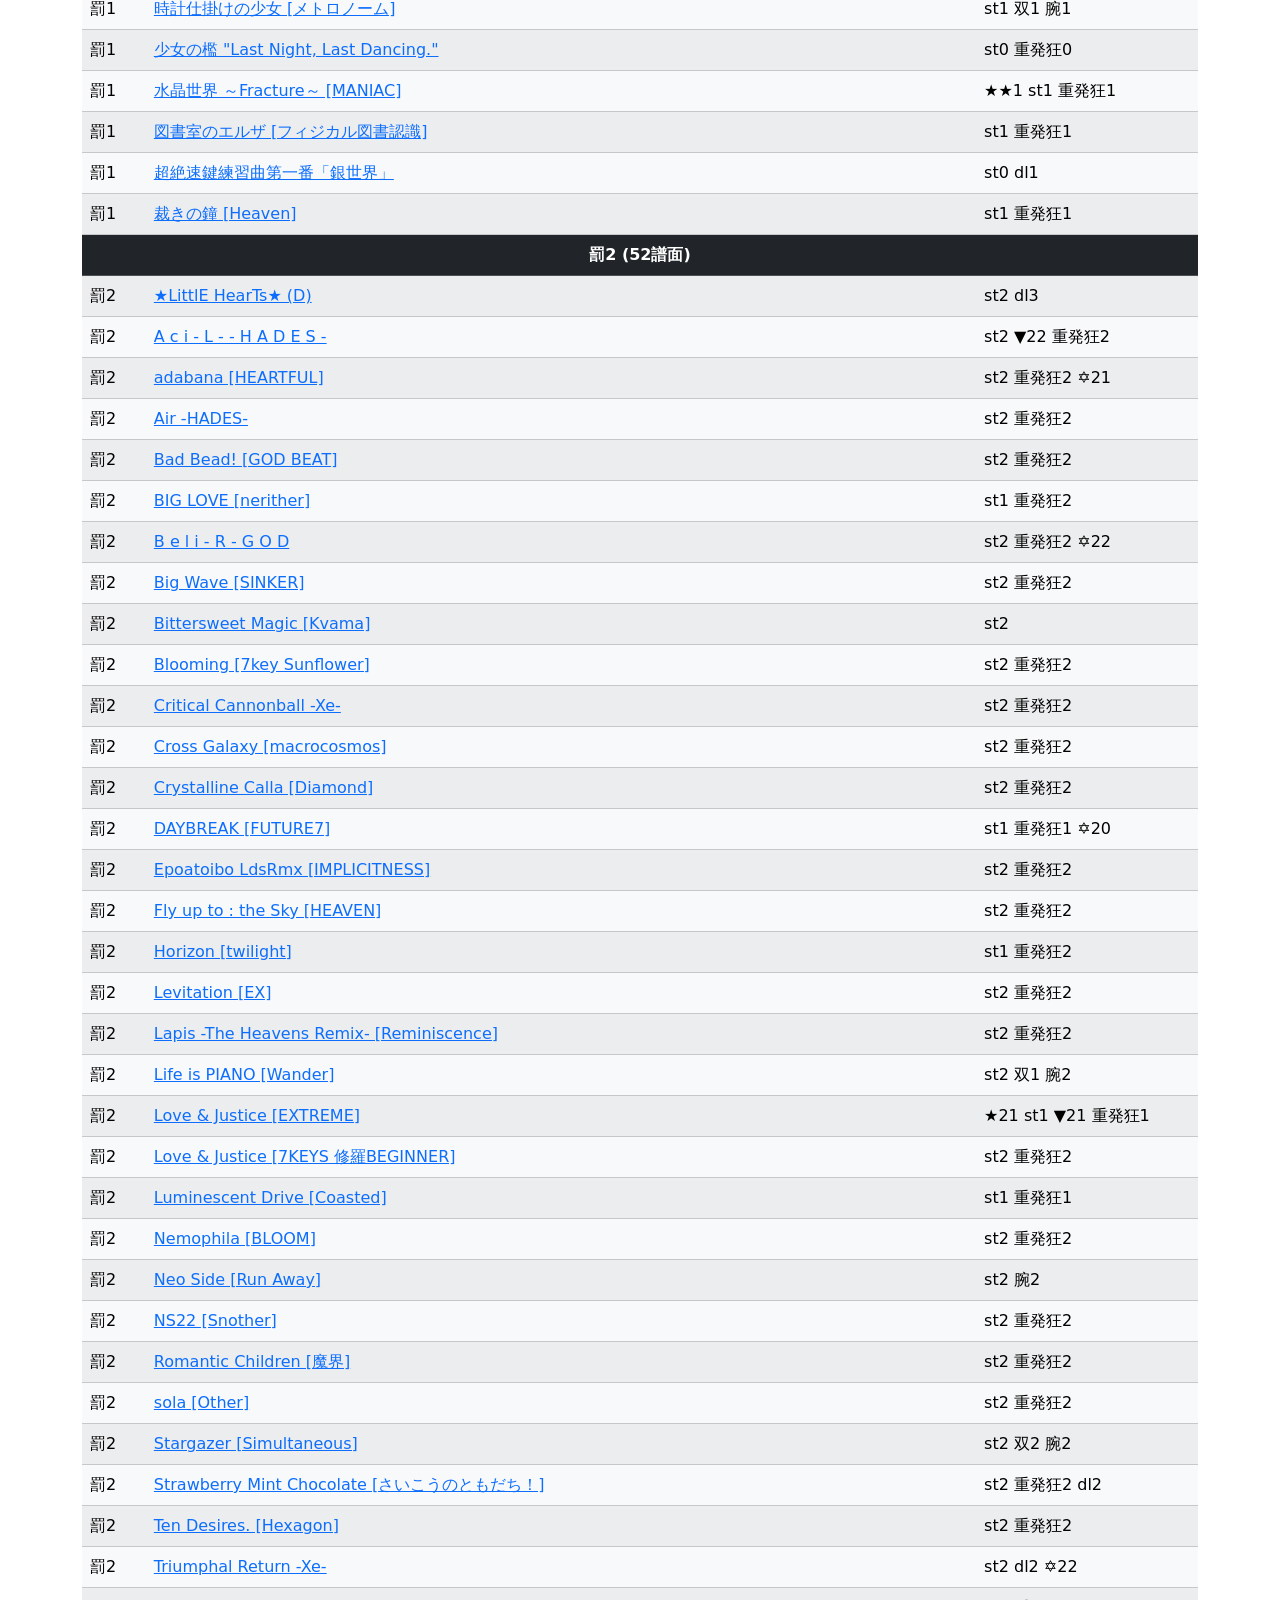
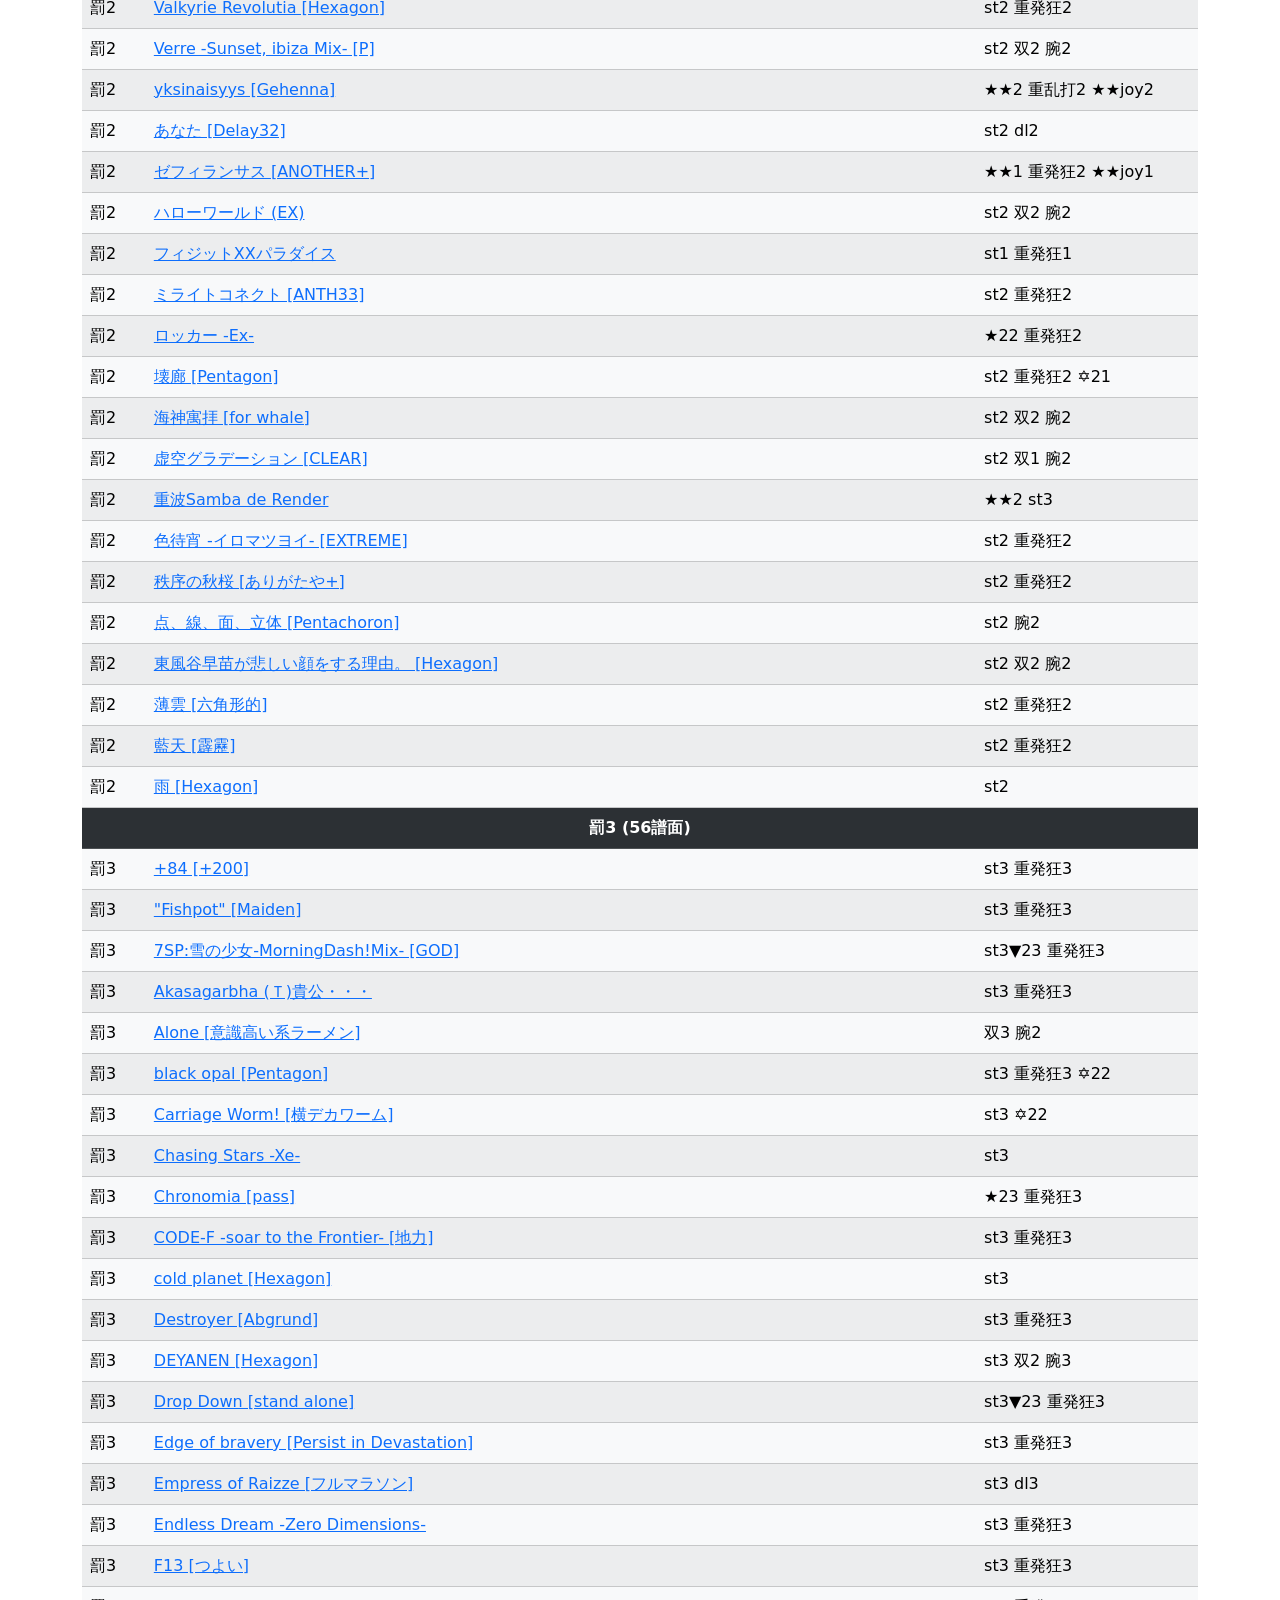
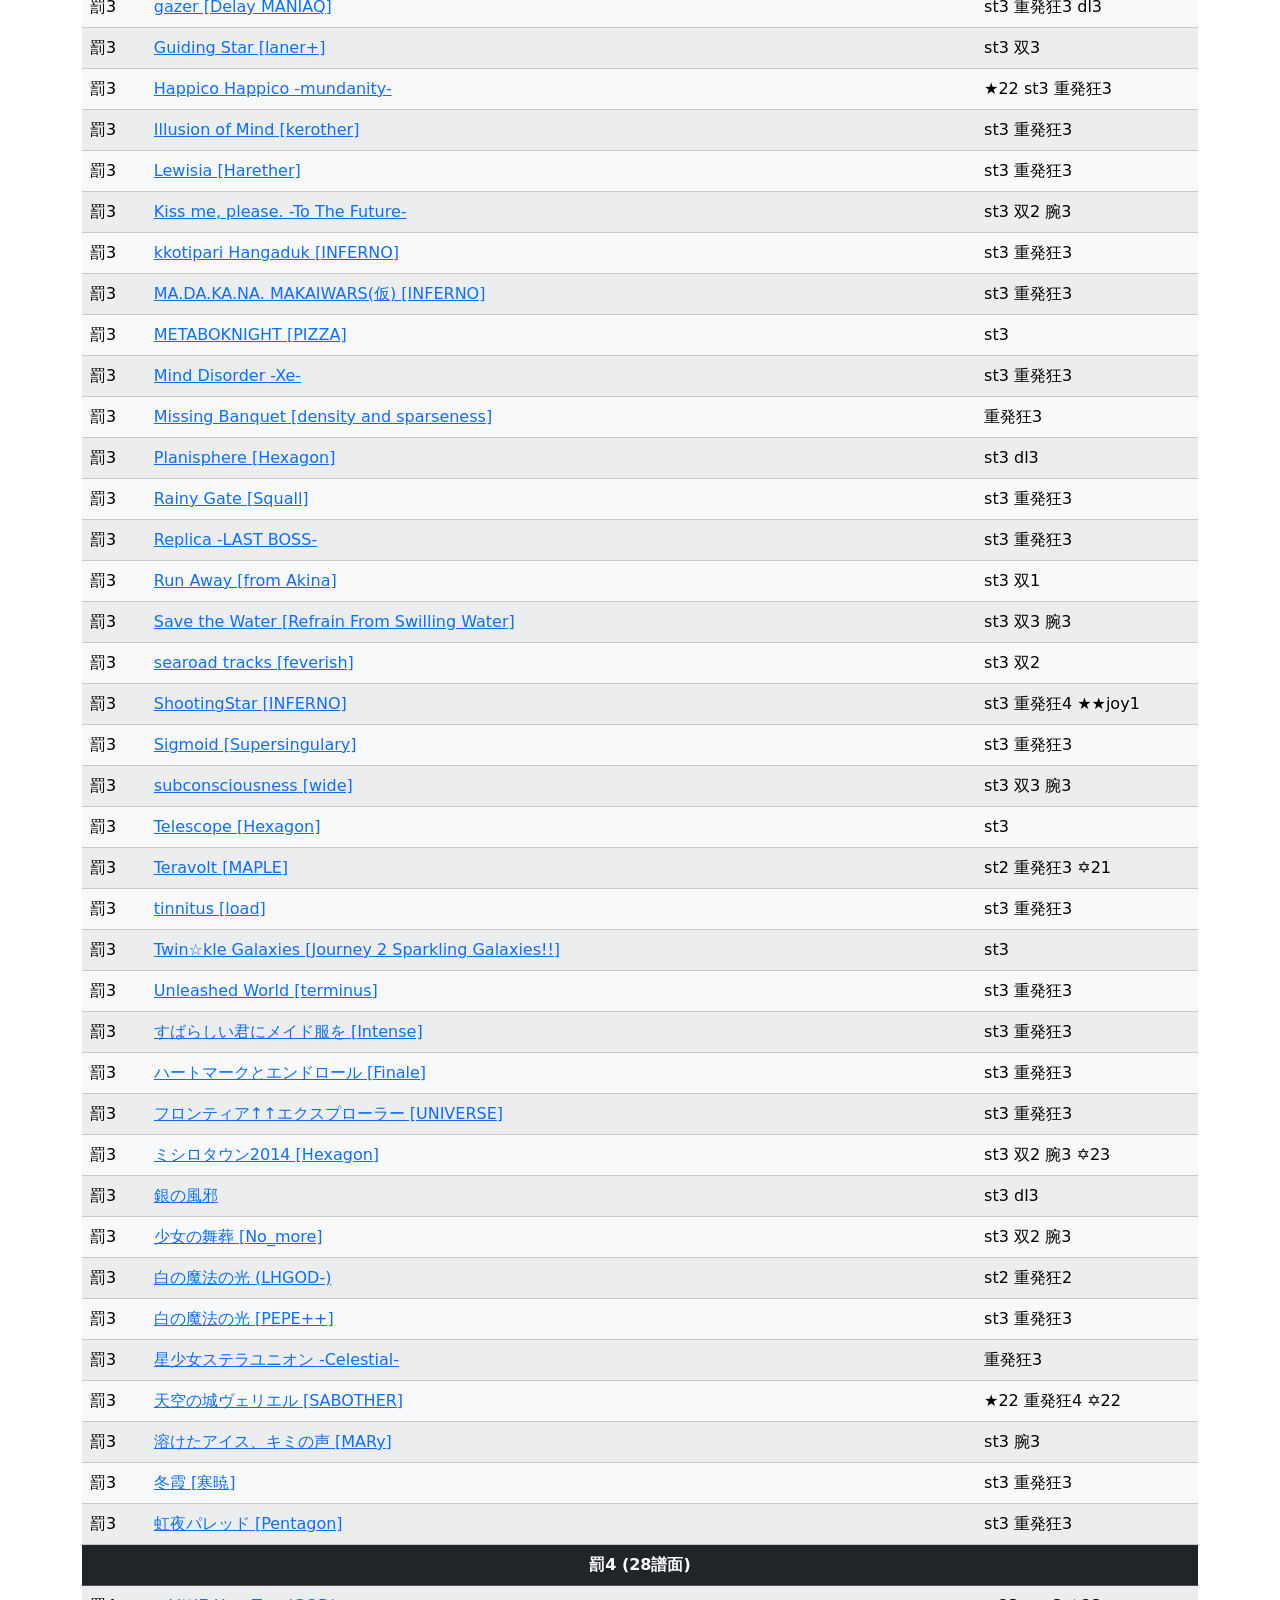
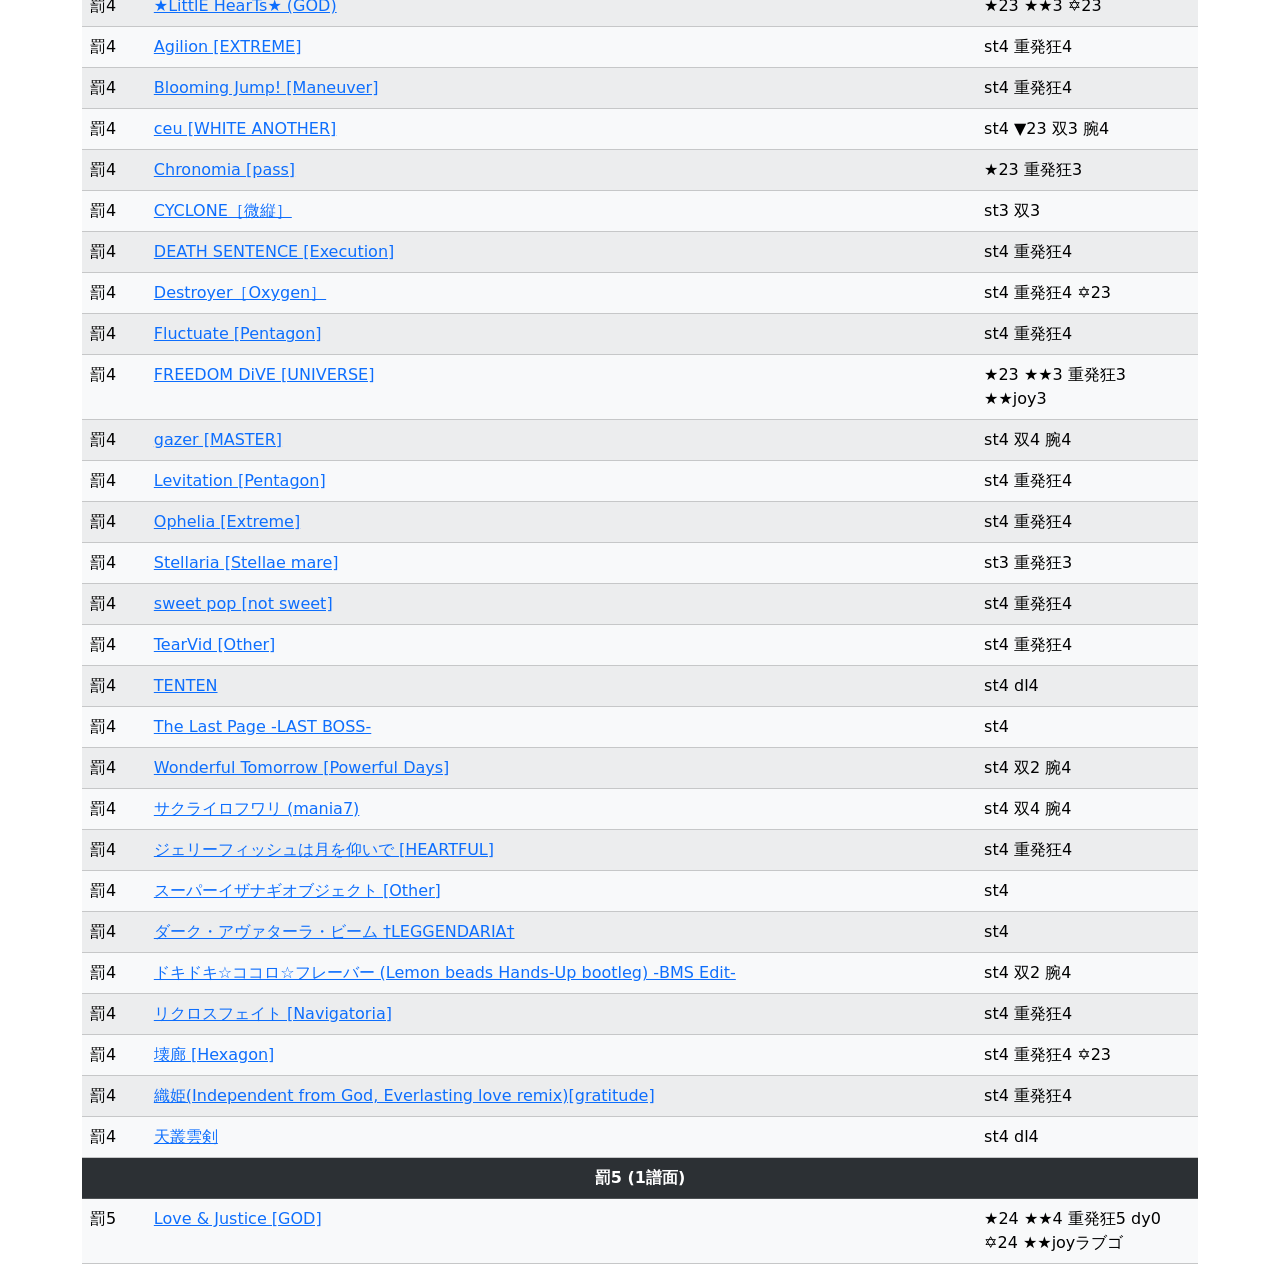
==== commit 13b9fcaf: "Add files via upload" ====
--- a/punishment/index.html
+++ b/punishment/index.html
@@ -83,13 +83,13 @@
                     $("<td width='5%'>" + mark + x + "</td>").appendTo(str);
 
                     // Title
-                    $("<td width='50%'>" +
+                    $("<td width='75%'>" +
                         "<a href='http://www.dream-pro.info/~lavalse/LR2IR/search.cgi?mode=ranking&bmsmd5=" + info[
                             i]
                         .md5 + "' target='_blank'>" + info[i].title + "</a></td>").appendTo(str);
 
                     // Comment
-                    $("<td width='45%'>" + info[i].comment + "</td>").appendTo(str);
+                    $("<td width='20%'>" + info[i].comment + "</td>").appendTo(str);
                     str.appendTo(obj);
                     count++;
 
